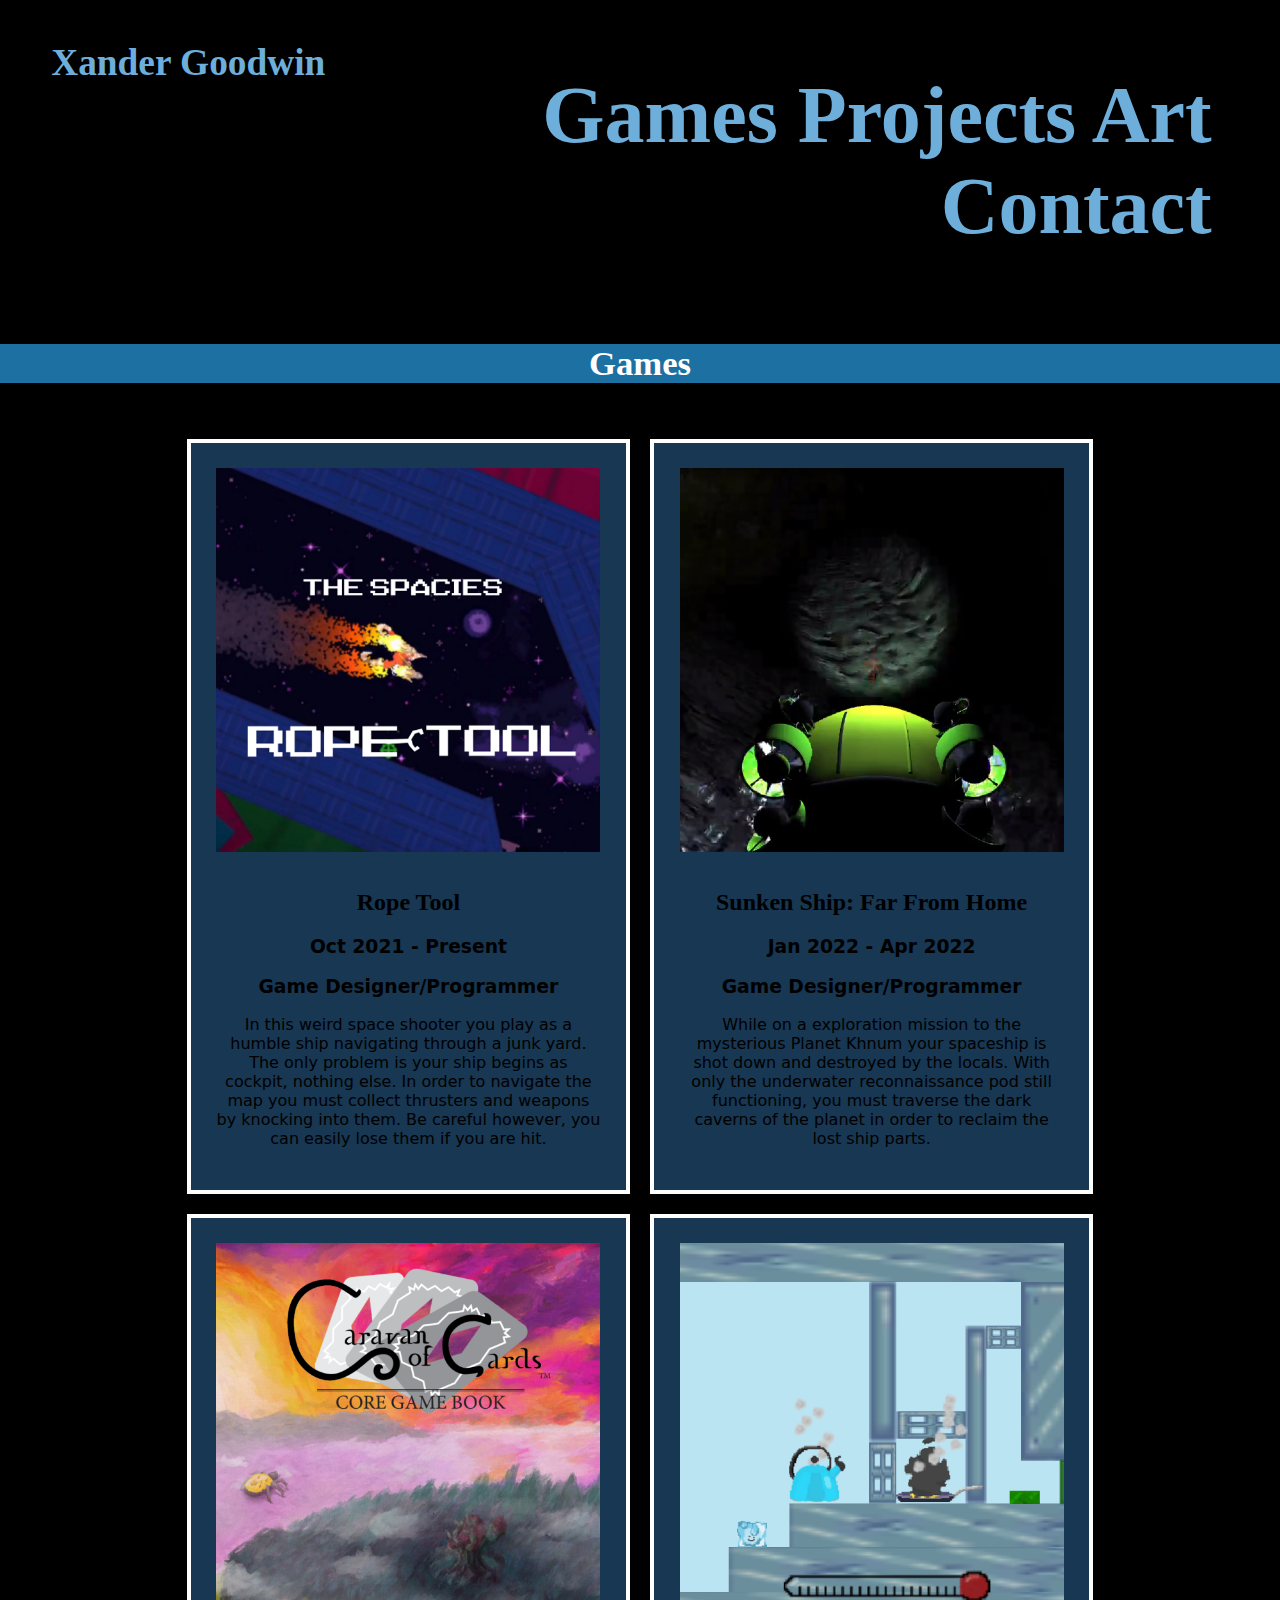
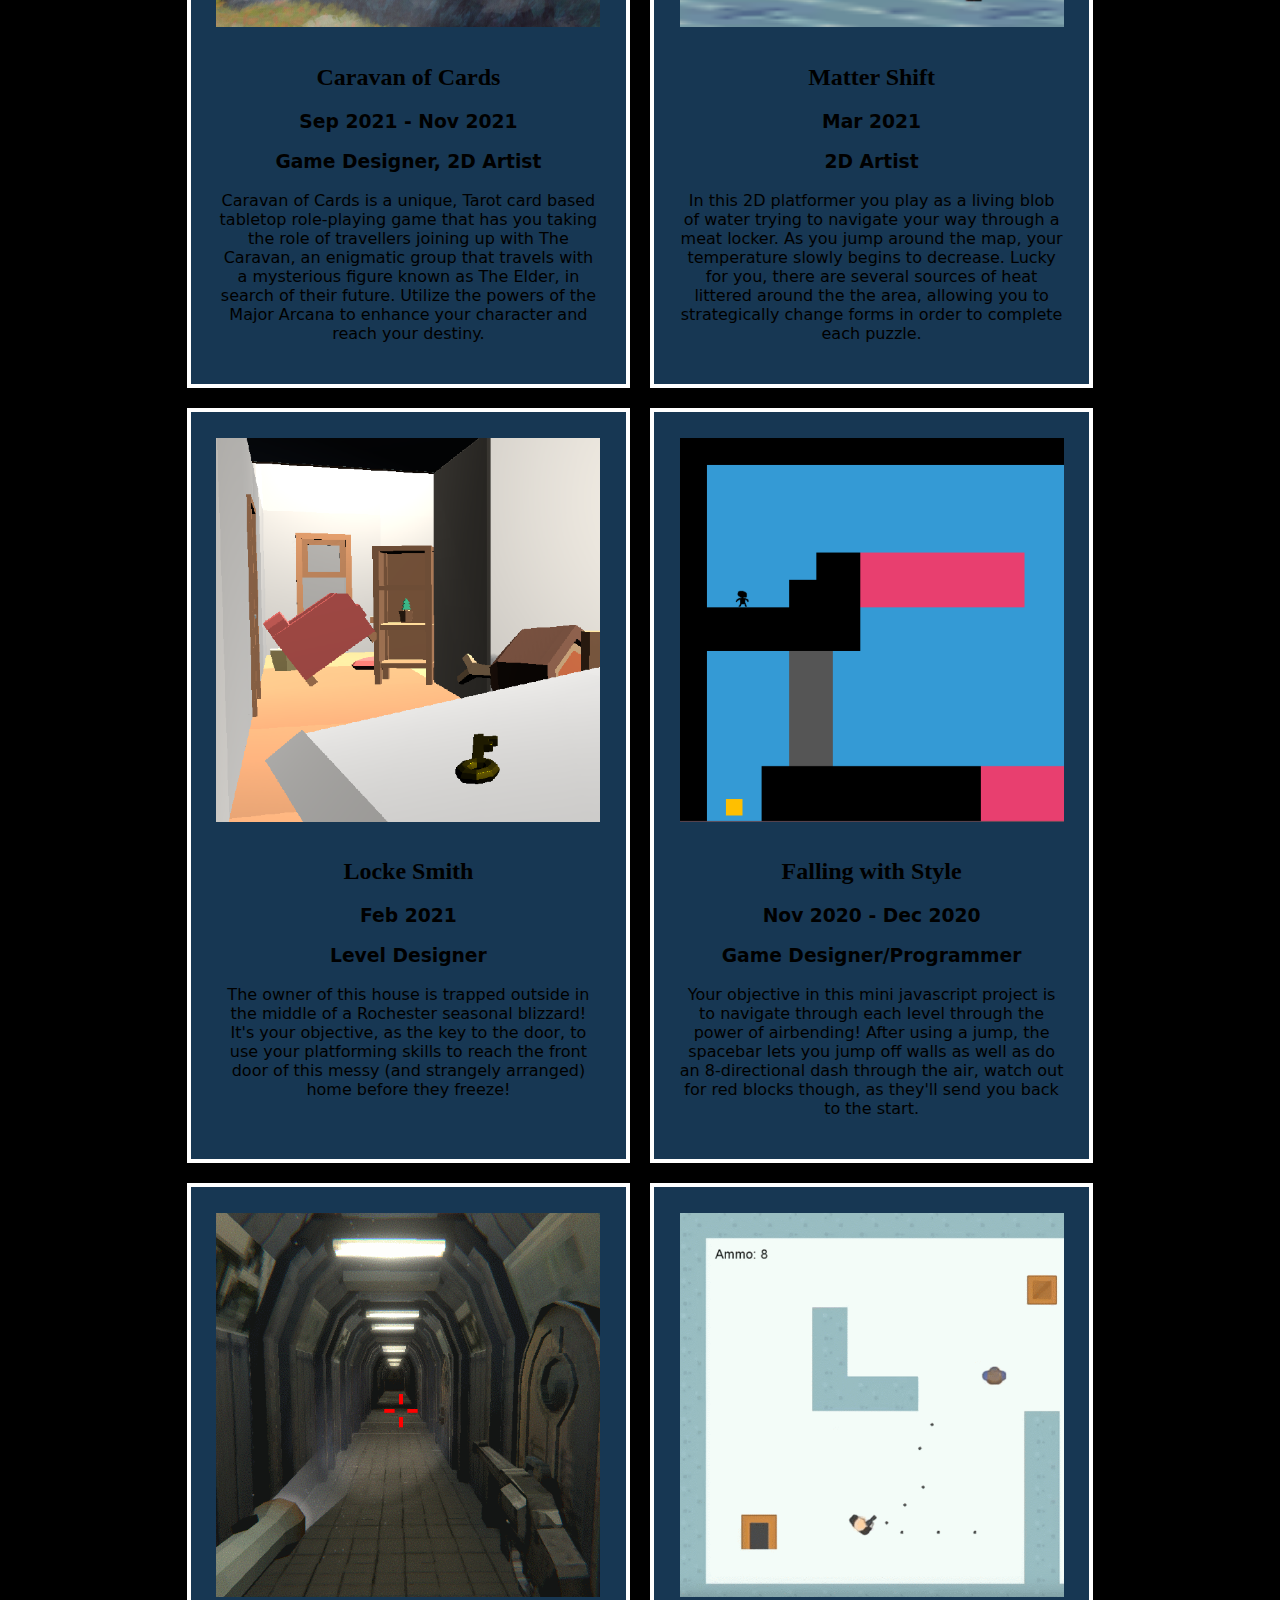
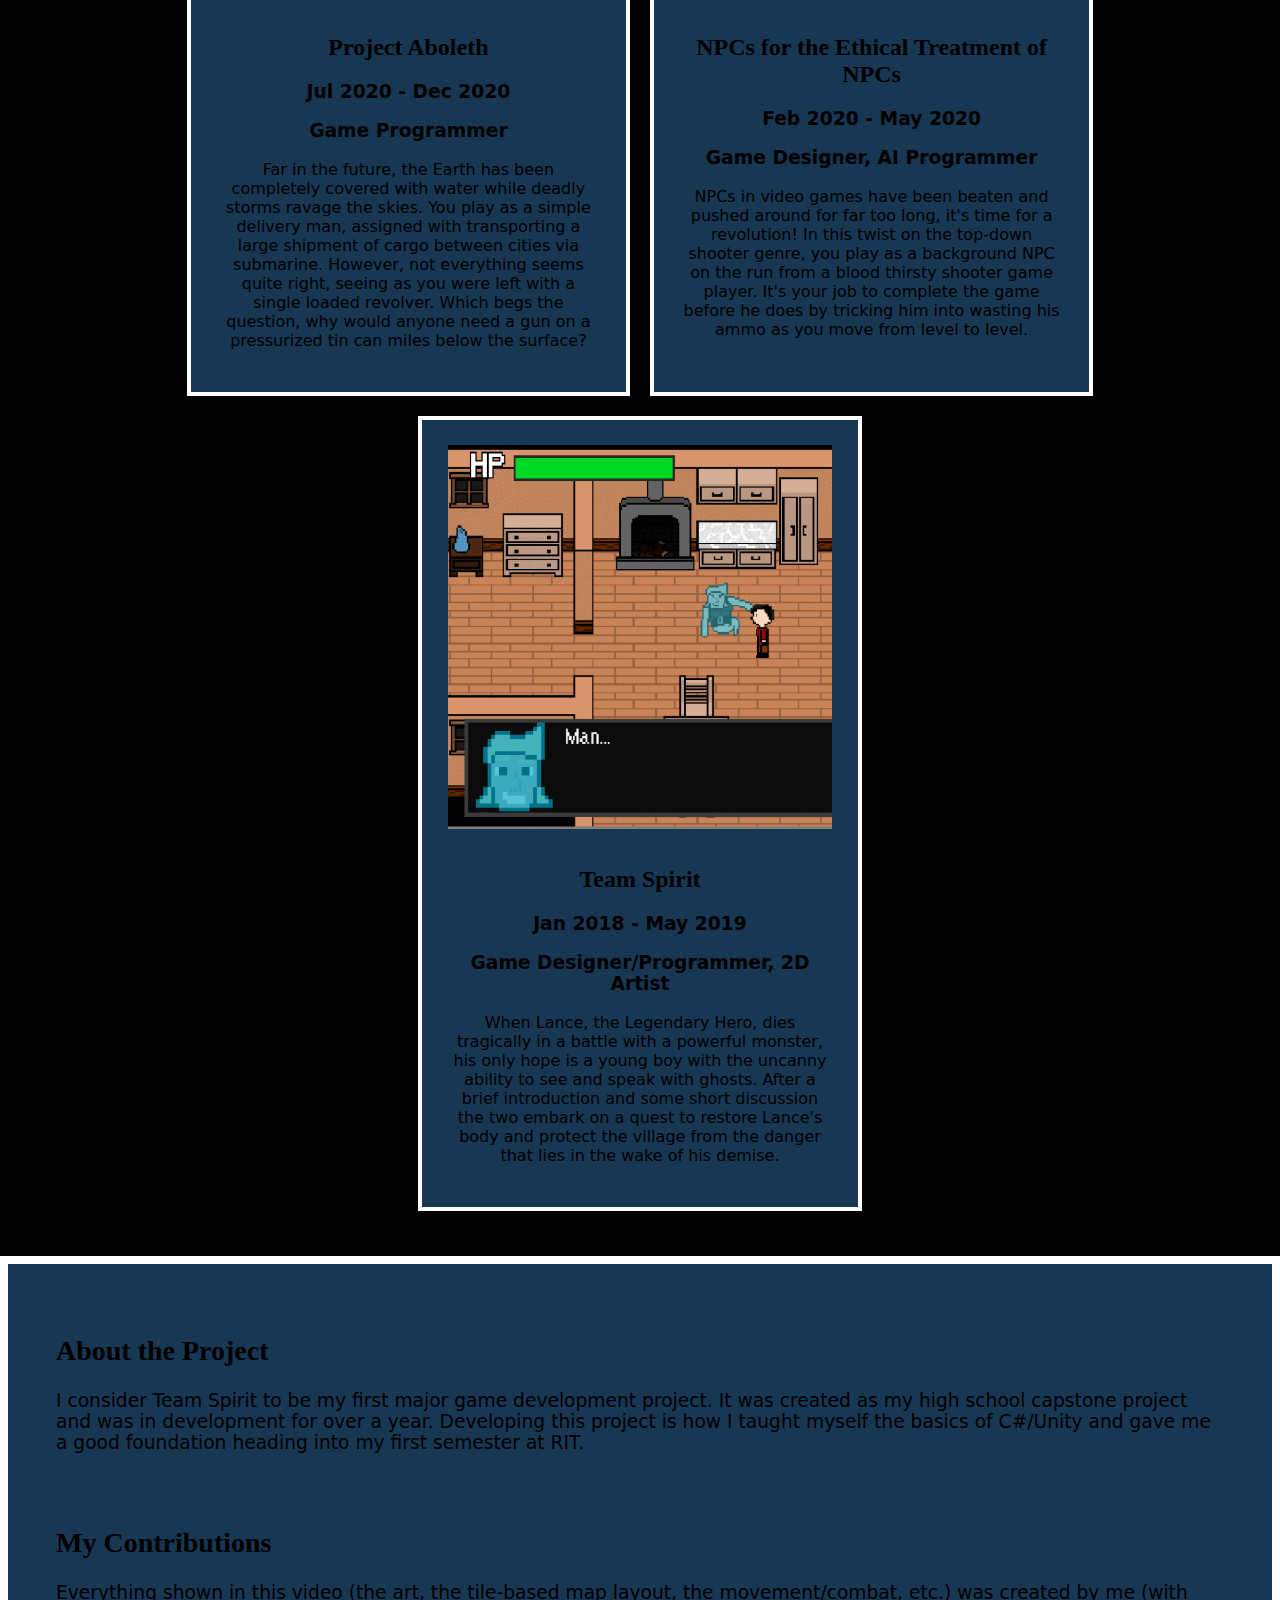
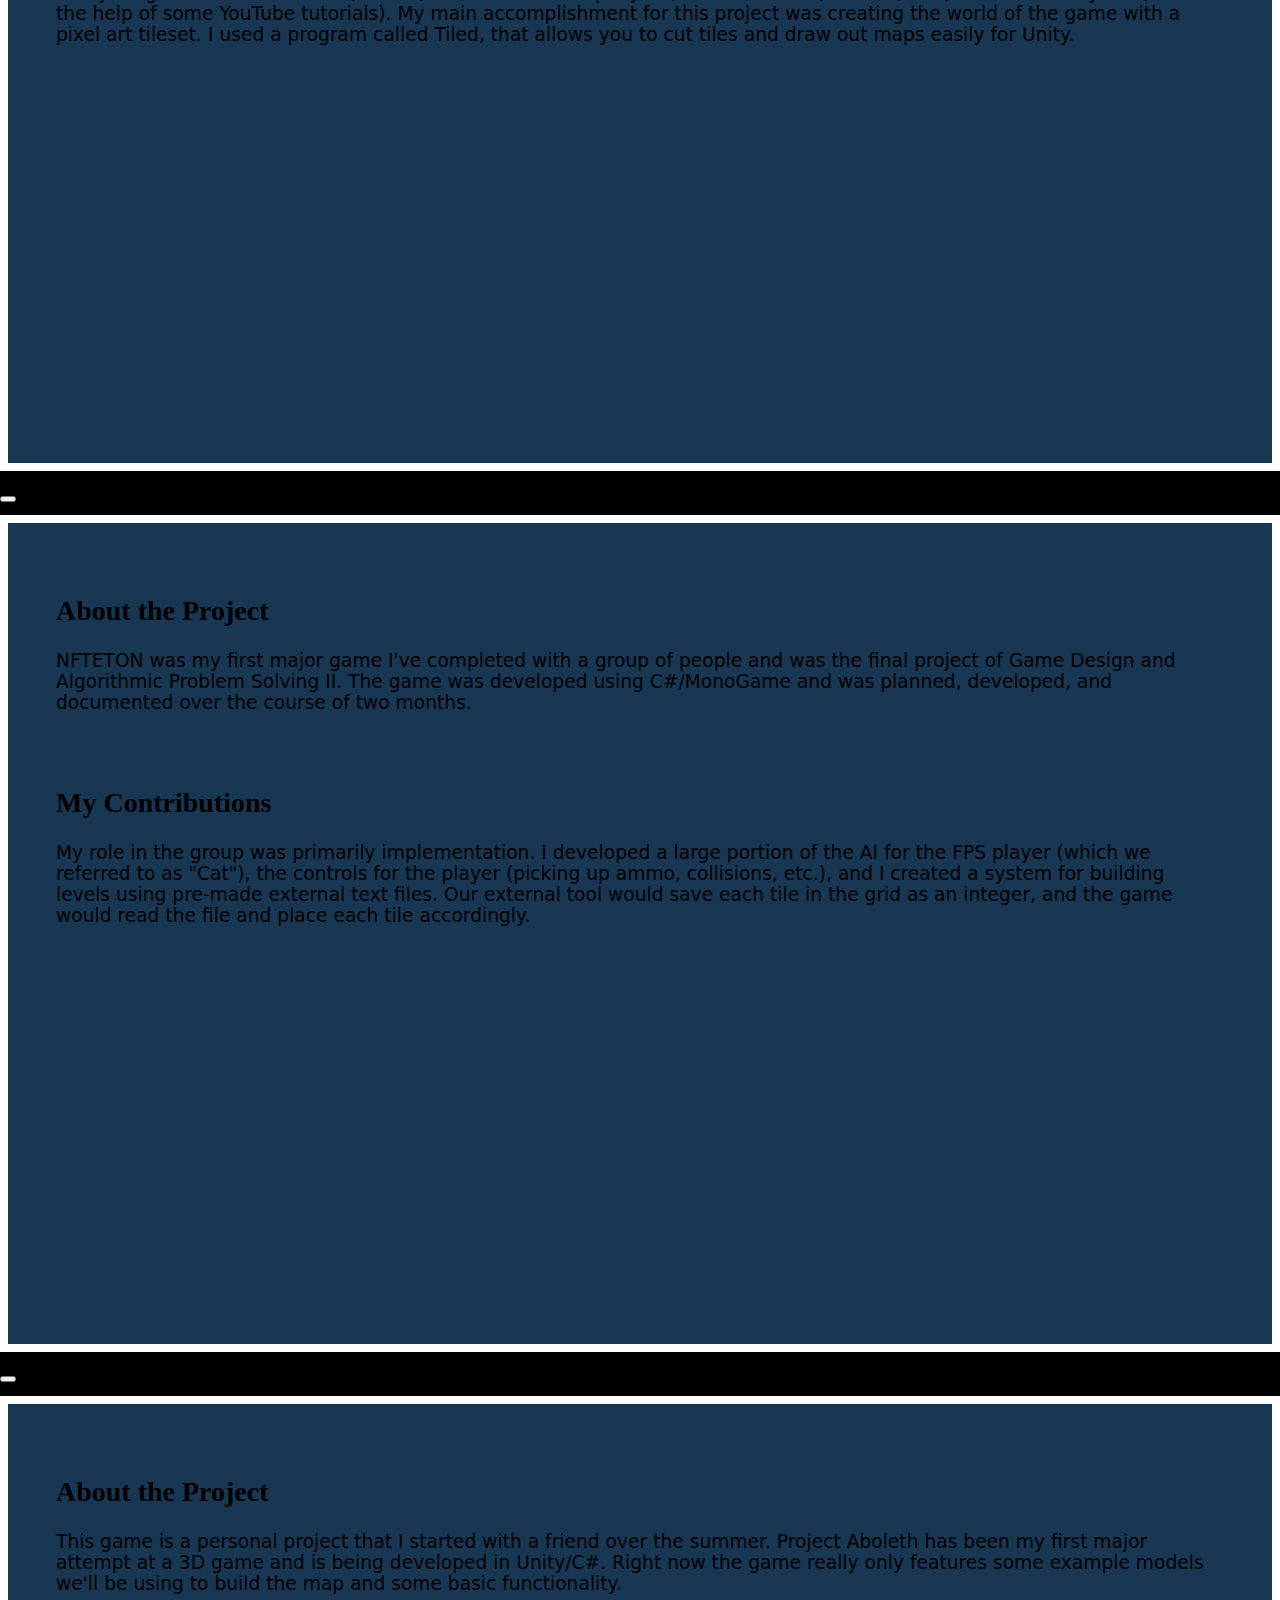
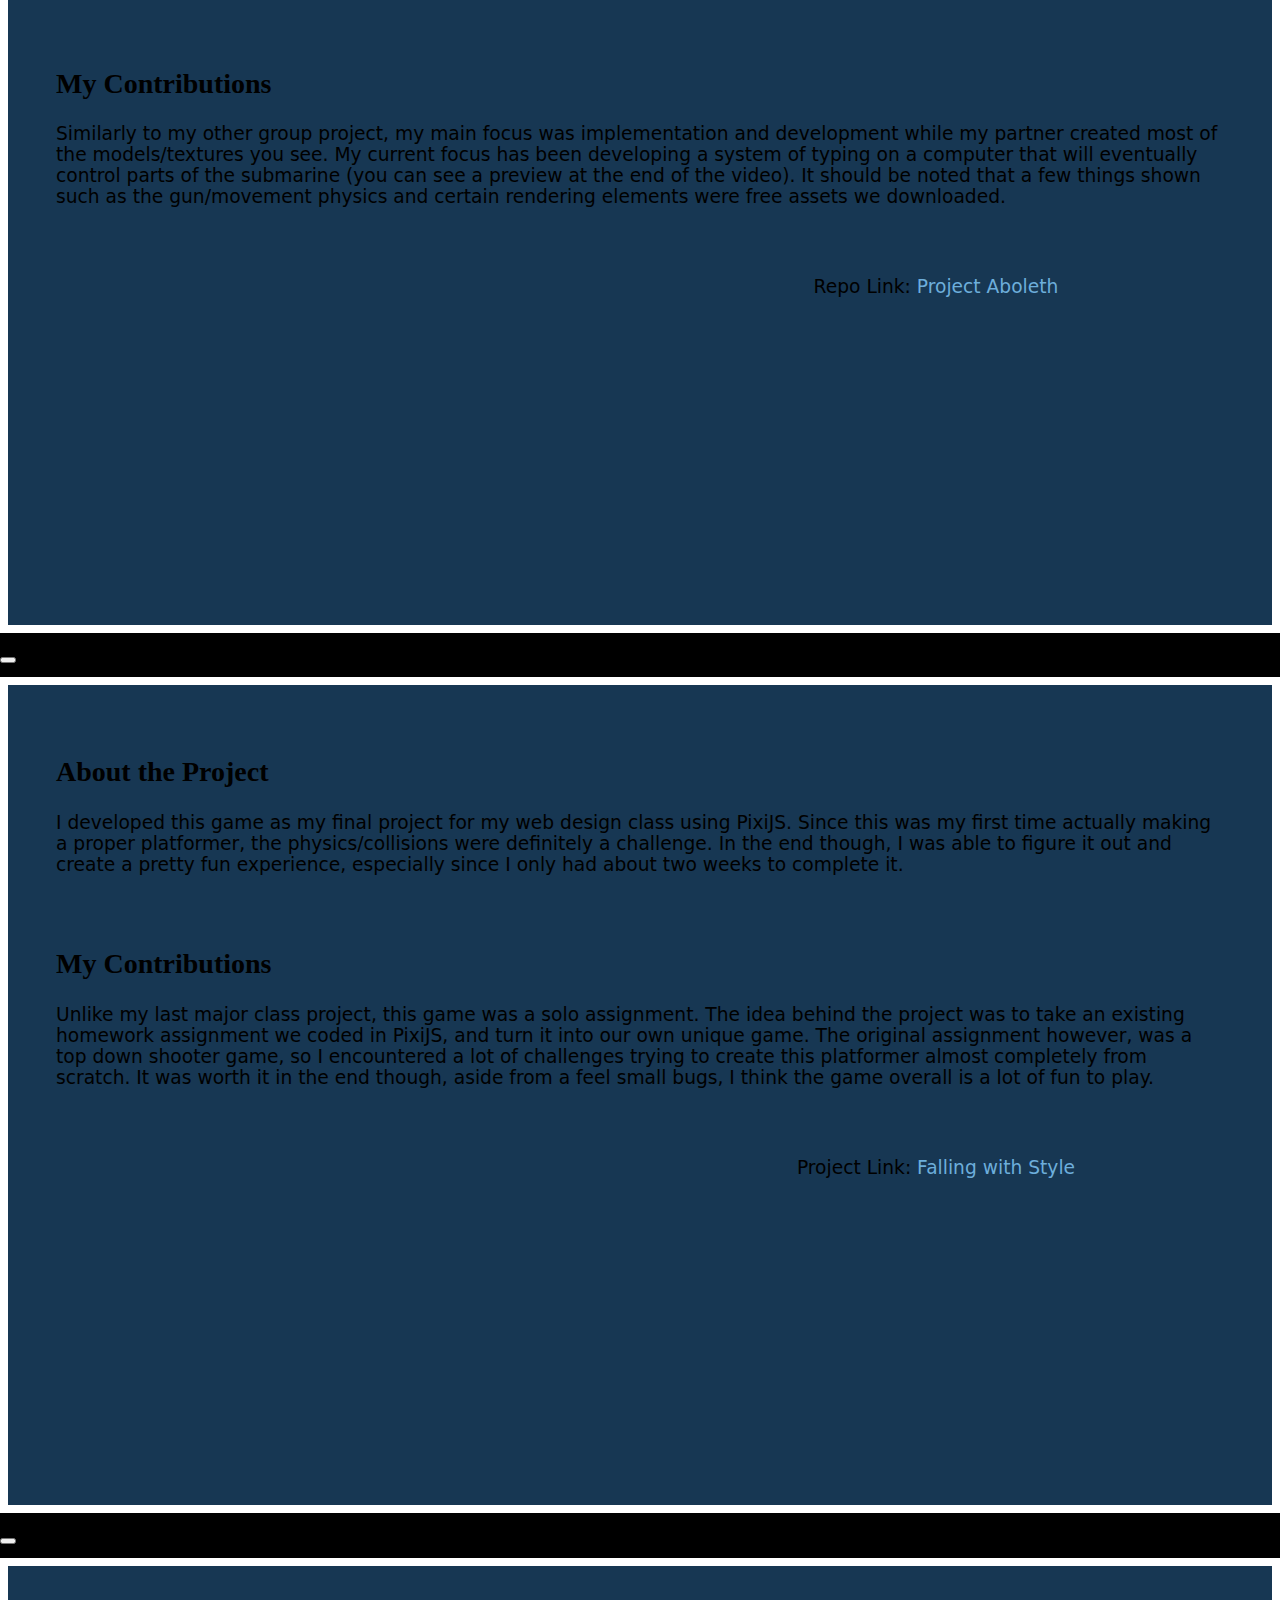
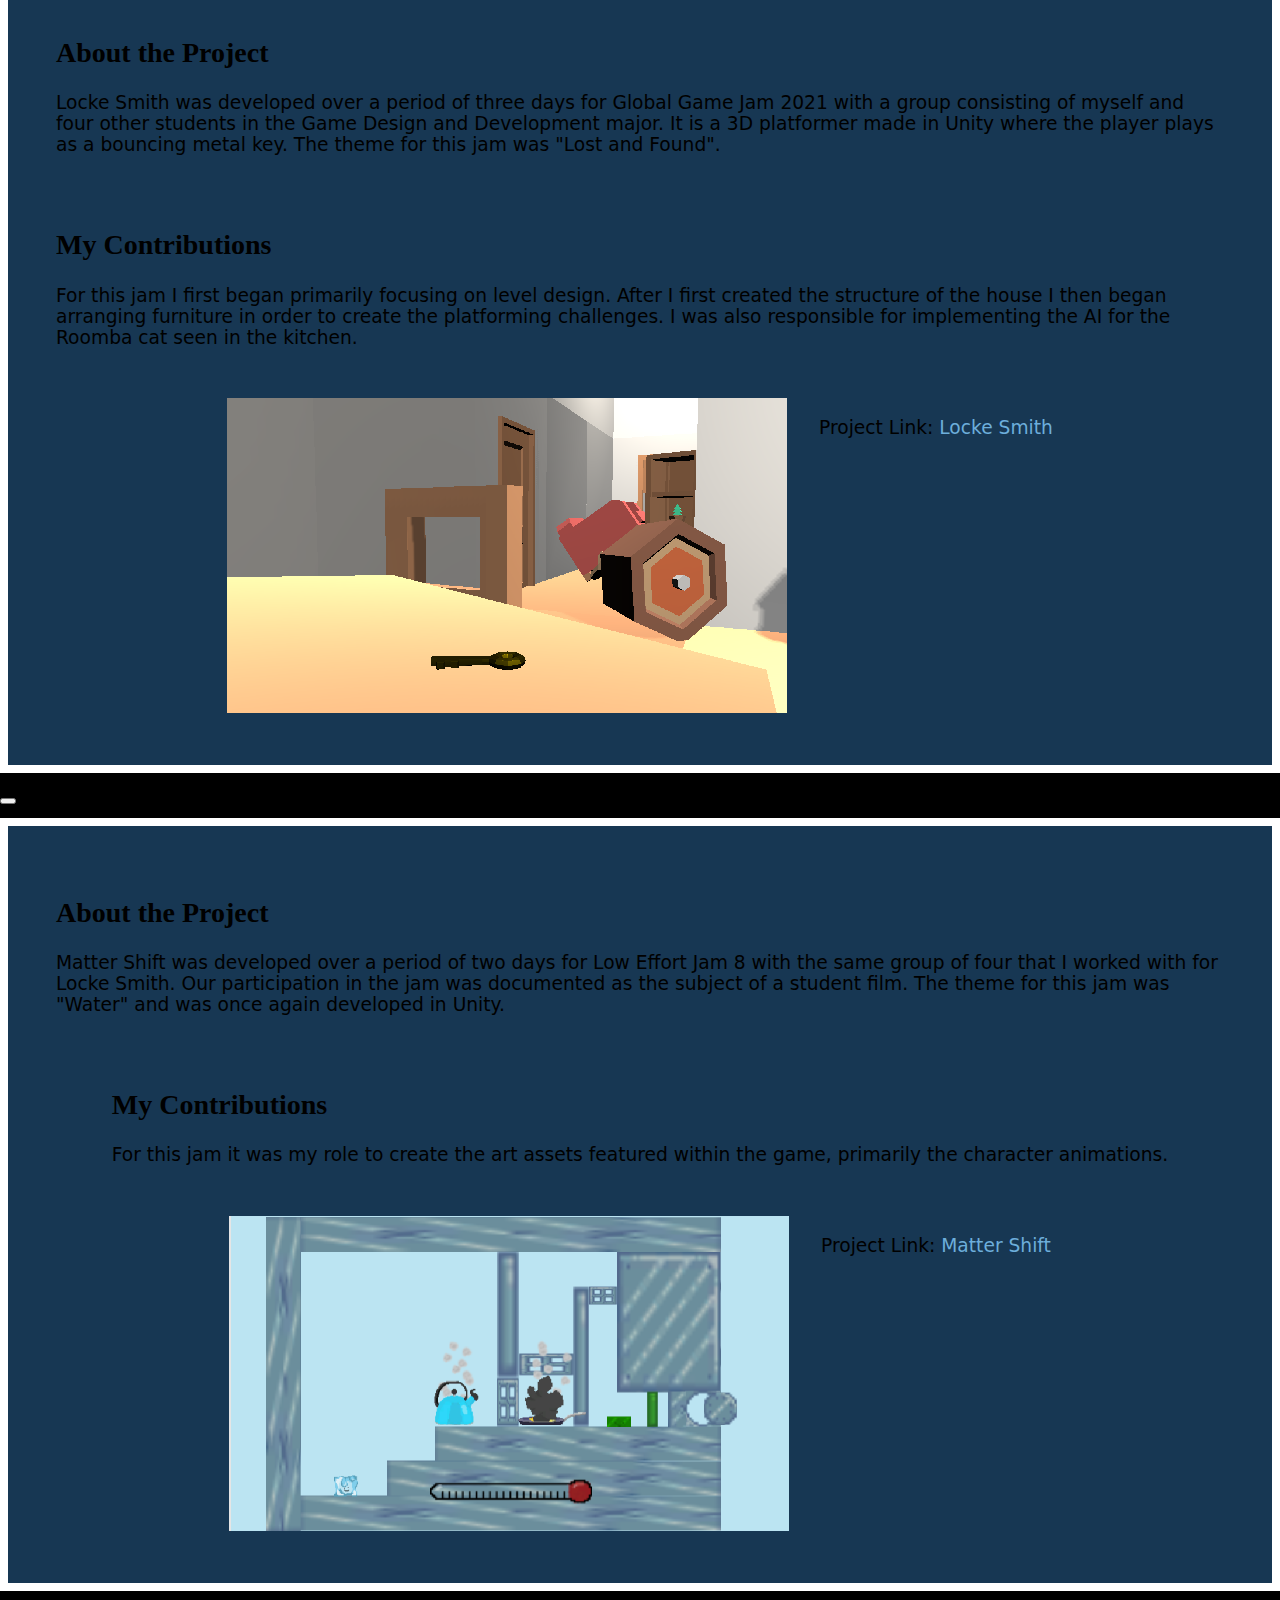
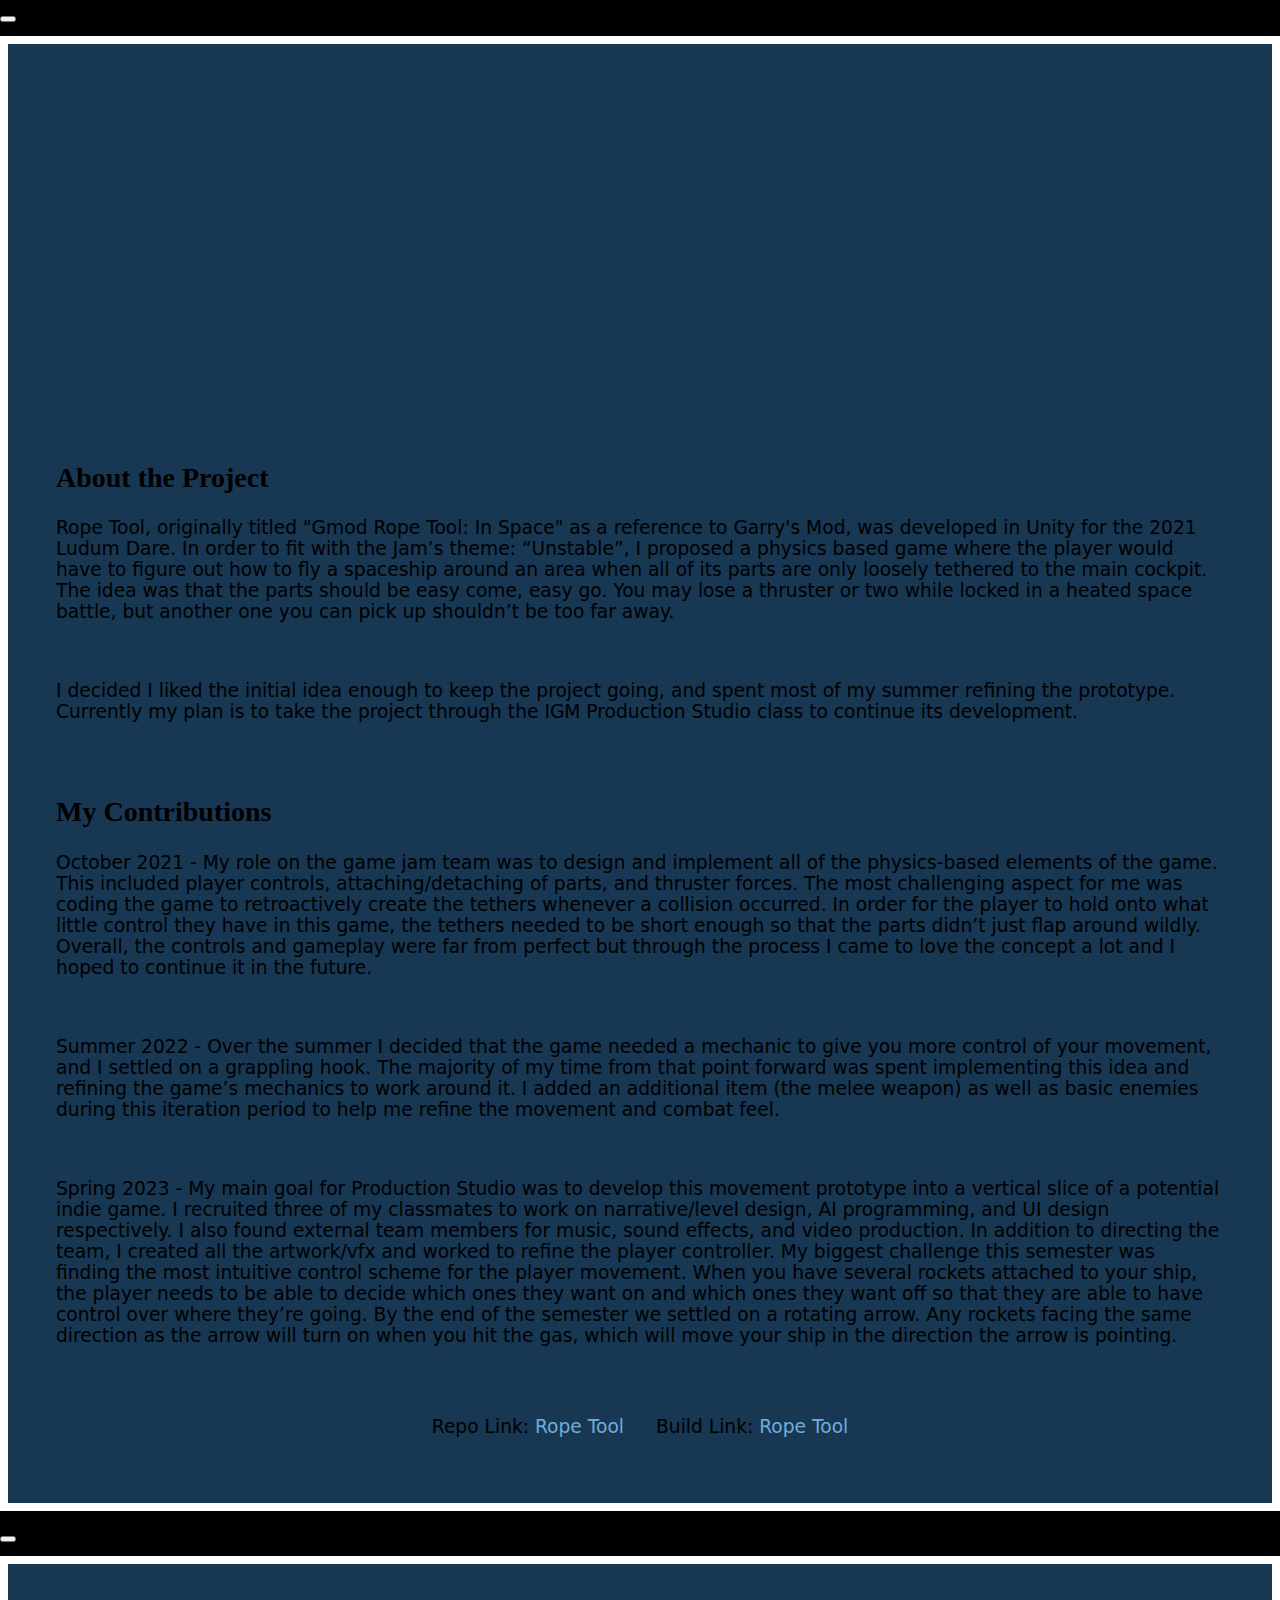
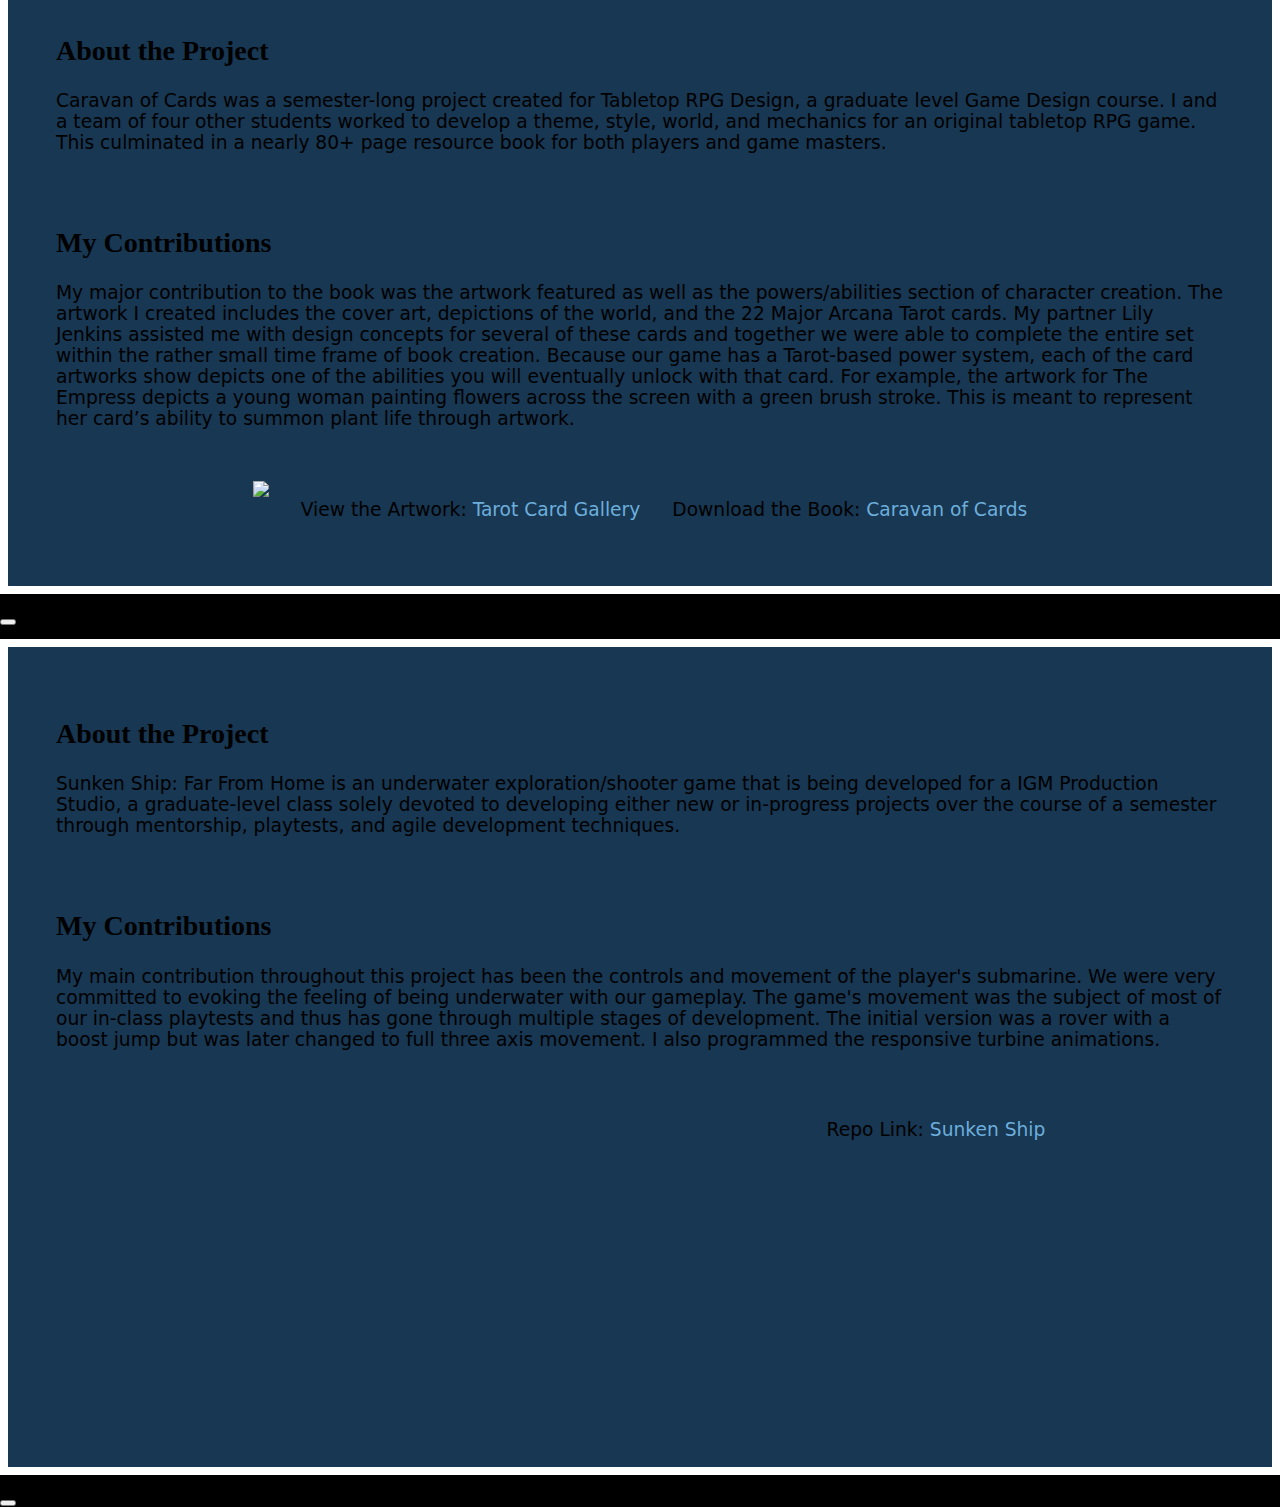
==== games.html @ c8b6ee61 "uploading pre existing portfolio to github" ====
<!DOCTYPE html>
<html lang="en">
<head>
    <meta charset="UTF-8">
    <meta name="viewport" content="width=device-width, initial-scale=1.0">
    <title>Xander's Portfolio</title>
    <link rel="stylesheet" href="css/styles.css">
    <link rel="stylesheet" href="https://cdn.jsdelivr.net/npm/bulma@0.9.3/css/bulma.min.css">
    <script src="src/script.js"></script> 
</head>
<body>
    <div class="has-text-white">
        <div class=header>
            <div class=name><h1 class="title is-size-3-desktop is-size-4-tablet is-size-7-mobile has-text-info-light"><a href="index.html">Xander Goodwin</a></h1></div>
            <div class=pages>
                <h1 class="title is-size-3-desktop is-size-4-tablet is-size-7-mobile has-text-info-light">
                    <a href="games.html">Games </a>
                    <a href="projects.html">Projects</a>
                    <a href="art.html">Art</a>
                    <a href="index.html#contacthead">Contact</a>
                </h1>
            </div>
        </div>

        <div class=gallery id="games"><h1 class="title is-size-2-desktop is-size-4-mobile has-text-white py-2">Games</h1></div>

        <div class=projects>
            <div id="gallerydiv7"><img src="media/RopeTool4.PNG" alt="Rope Tool"><h2 class="title is-4 has-text-info-light mt-2">Rope Tool</h2><h3 class="title is-6 has-text-info-light">Oct 2021 - Present</h3><h3 class="title is-6 has-text-info-light">Game Designer/Programmer</h3>
                <p>In this weird space shooter you play as a humble ship navigating through a junk yard. The only problem is your ship begins as cockpit, nothing else. In order to navigate the map you must collect thrusters and weapons by knocking into them. Be careful however, you can easily lose them if you are hit.</p></div>
            <div id="gallerydiv9"><img src="media/Sunken.png" alt="Sunken Ship"><h2 class="title is-4 has-text-info-light mt-2">Sunken Ship: Far From Home</h2><h3 class="title is-6 has-text-info-light">Jan 2022 - Apr 2022</h3><h3 class="title is-6 has-text-info-light">Game Designer/Programmer</h3>
                <p>While on a exploration mission to the mysterious Planet Khnum your spaceship is shot down and destroyed by the locals. With only the underwater reconnaissance pod still functioning, you must traverse the dark caverns of the planet in order to reclaim the lost ship parts.</p></div>
            <div id="gallerydiv8"><img src="media/Caravan.PNG" alt="Caravan of Cards"><h2 class="title is-4 has-text-info-light mt-2">Caravan of Cards</h2><h3 class="title is-6 has-text-info-light">Sep 2021 - Nov 2021</h3><h3 class="title is-6 has-text-info-light">Game Designer, 2D Artist</h3>
                <p>Caravan of Cards is a unique, Tarot card based tabletop role-playing game that has you taking the role of travellers joining up with The Caravan, an enigmatic group that travels with a mysterious figure known as The Elder, in search of their future. Utilize the powers of the Major Arcana to enhance your character and reach your destiny.</p></div>
            <div id="gallerydiv6"><img src="media/Matter.PNG" alt="Matter Shift"><h2 class="title is-4 has-text-info-light mt-2">Matter Shift</h2><h3 class="title is-6 has-text-info-light">Mar 2021</h3><h3 class="title is-6 has-text-info-light">2D Artist</h3>
                <p>In this 2D platformer you play as a living blob of water trying to navigate your way through a meat locker. As you jump around the map, your temperature slowly begins to decrease. Lucky for you, there are several sources of heat littered around the the area, allowing you to strategically change forms in order to complete each puzzle.</p></div>
            <div id="gallerydiv5"><img src="media/Key.PNG" alt="Locke Smith"><h2 class="title is-4 has-text-info-light mt-2">Locke Smith</h2><h3 class="title is-6 has-text-info-light">Feb 2021</h3><h3 class="title is-6 has-text-info-light">Level Designer</h3>
                <p>The owner of this house is trapped outside in the middle of a Rochester seasonal blizzard! It's your objective, as the key to the door, to use your platforming skills to reach the front door of this messy (and strangely arranged) home before they freeze!</p></div>
            <div id="gallerydiv4"><img src="media/Falling.PNG" alt="Falling with Style"><h2 class="title is-4 has-text-info-light mt-2">Falling with Style</h2><h3 class="title is-6 has-text-info-light">Nov 2020 - Dec 2020</h3><h3 class="title is-6 has-text-info-light">Game Designer/Programmer</h3>
                <p>Your objective in this mini javascript project is to navigate through each level through the power of airbending! After using a jump, the spacebar lets you jump off walls as well as do an 8-directional dash through the air, watch out for red blocks though, as they'll send you back to the start.</p></div>
            <div id="gallerydiv3"><img src="media/Aboleth.PNG" alt="Project Aboleth"><h2 class="title is-4 has-text-info-light mt-2">Project Aboleth</h2><h3 class="title is-6 has-text-info-light">Jul 2020 - Dec 2020</h3><h3 class="title is-6 has-text-info-light">Game Programmer</h3>
                <p>Far in the future, the Earth has been completely covered with water while deadly storms ravage the skies. You play as a simple delivery man, assigned with transporting a large shipment of cargo between cities via submarine. However, not everything seems quite right, seeing as you were left with a single loaded revolver. Which begs the question, why would anyone need a gun on a pressurized tin can miles below the surface?</p></a></div>
            <div id="gallerydiv2"><img src="media/NPCs.PNG" alt="NPCs for the Ethical Treatment of NPCs"><h2 class="title is-4 has-text-info-light mt-2">NPCs for the Ethical Treatment of NPCs</h2><h3 class="title is-6 has-text-info-light">Feb 2020 - May 2020</h3><h3 class="title is-6 has-text-info-light">Game Designer, AI Programmer</h3>
                <p>NPCs in video games have been beaten and pushed around for far too long, it's time for a revolution! In this twist on the top-down shooter genre, you play as a background NPC on the run from a blood thirsty shooter game player. It's your job to complete the game before he does by tricking him into wasting his ammo as you move from level to level.</p></div>
            <div id="gallerydiv1"><img src="media/TeamSpirit.PNG" alt="Team Spirit"><h2 class="title is-4 has-text-info-light mt-2">Team Spirit</h2><h3 class="title is-6 has-text-info-light">Jan 2018 - May 2019</h3><h3 class="title is-6 has-text-info-light">Game Designer/Programmer, 2D Artist</h3>
                <p>When Lance, the Legendary Hero, dies tragically in a battle with a powerful monster, his only hope is a young boy with the uncanny ability to see and speak with ghosts. After a brief introduction and some short discussion the two embark on a quest to restore Lance's body and protect the village from the danger that lies in the wake of his demise.</p></div>
        </div>


        <div class="modal" id="teamspirit">
            <div class="modal-background"></div>
            <div class="modal-content">
              <!-- Any other Bulma elements you want -->
                <div class=projectvideo>
                    <div class=videotext1>
                        <h2 class="title is-3 has-text-info-light">About the Project</h2>
                        <p>I consider Team Spirit to be my first major game development project. It was created as my high school capstone project and was in development for over a year. Developing this project is how I taught myself the basics of C#/Unity and gave me a good foundation heading into my first semester at RIT.</p>
                    </div>
                    <div class=videotext2>
                        <h2 class="title is-3 has-text-info-light">My Contributions</h2>
                        <p>Everything shown in this video (the art, the tile-based map layout, the movement/combat, etc.) was created by me (with the help of some YouTube tutorials). My main accomplishment for this project was creating the world of the game with a pixel art tileset. I used a program called Tiled, that allows you to cut tiles and draw out maps easily for Unity.</p>
                    </div>
                    <div class=videoplay><iframe width="560" height="315" src="https://www.youtube.com/embed/BKNS6RRxjCI" frameborder="0" allow="accelerometer; autoplay; clipboard-write; encrypted-media; gyroscope; picture-in-picture" allowfullscreen></iframe></div>
                </div>

            </div>
            <button class="modal-close is-large" aria-label="close" id="teamspiritclose"></button>
        </div>

        <div class="modal" id="npcs">
            <div class="modal-background"></div>
            <div class="modal-content">
              <!-- Any other Bulma elements you want -->
                <div class=projectvideo>
                    <div class=videotext1>
                        <h2 class="title is-3 has-text-info-light">About the Project</h2>
                        <p>NFTETON was my first major game I've completed with a group of people and was the final project of Game Design and Algorithmic Problem Solving II. The game was developed using C#/MonoGame and was planned, developed, and documented over the course of two months.</p>
                    </div>
                    <div class=videotext2>
                        <h2 class="title is-3 has-text-info-light">My Contributions</h2>
                        <p>My role in the group was primarily implementation. I developed a large portion of the AI for the FPS player (which we referred to as "Cat"), the controls for the player (picking up ammo, collisions, etc.), and I created a system for building levels using pre-made external text files. Our external tool would save each tile in the grid as an integer, and the game would read the file and place each tile accordingly.</p>
                    </div>
                    <div class=videoplay><iframe width="560" height="315" src="https://www.youtube.com/embed/UdTmP06s3a4" frameborder="0" allow="accelerometer; autoplay; clipboard-write; encrypted-media; gyroscope; picture-in-picture" allowfullscreen></iframe></div>
                </div>

            </div>
            <button class="modal-close is-large" aria-label="close" id="npcsclose"></button>
        </div>

        <div class="modal" id="aboleth">
            <div class="modal-background"></div>
            <div class="modal-content">
              <!-- Any other Bulma elements you want -->
                <div class=projectvideo>
                    <div class=videotext1>
                        <h2 class="title is-3 has-text-info-light">About the Project</h2>
                        <p>This game is a personal project that I started with a friend over the summer. Project Aboleth has been my first major attempt at a 3D game and is being developed in Unity/C#. Right now the game really only features some example models we'll be using to build the map and some basic functionality.</p>
                    </div>
                    <div class=videotext2>
                        <h2 class="title is-3 has-text-info-light">My Contributions</h2>
                        <p>Similarly to my other group project, my main focus was implementation and development while my partner created most of the models/textures you see. My current focus has been developing a system of typing on a computer that will eventually control parts of the submarine (you can see a preview at the end of the video). It should be noted that a few things shown such as the gun/movement physics and certain rendering elements were free assets we downloaded.</p>
                    </div>
                    <div class=videoplay><iframe width="560" height="315" src="https://www.youtube.com/embed/OjmlDevY7e0" frameborder="0" allow="accelerometer; autoplay; clipboard-write; encrypted-media; gyroscope; picture-in-picture" allowfullscreen></iframe></div>
                    <p>Repo Link: <a href="https://github.com/Gorka1/Project_Aboleth">Project Aboleth</a></p>
                </div>

            </div>
            <button class="modal-close is-large" aria-label="close" id="abolethclose"></button>
        </div>

        <div class="modal" id="falling">
            <div class="modal-background"></div>
            <div class="modal-content">
              <!-- Any other Bulma elements you want -->
                <div class=projectvideo>
                    <div class=videotext1>
                        <h2 class="title is-3 has-text-info-light">About the Project</h2>
                        <p>I developed this game as my final project for my web design class using PixiJS. Since this was my first time actually making a proper platformer, the physics/collisions were definitely a challenge. In the end though, I was able to figure it out and create a pretty fun experience, especially since I only had about two weeks to complete it.</p>                    </div>
                    <div class=videotext2>
                        <h2 class="title is-3 has-text-info-light">My Contributions</h2>
                        <p>Unlike my last major class project, this game was a solo assignment. The idea behind the project was to take an existing homework assignment we coded in PixiJS, and turn it into our own unique game. The original assignment however, was a top down shooter game, so I encountered a lot of challenges trying to create this platformer almost completely from scratch. It was worth it in the end though, aside from a feel small bugs, I think the game overall is a lot of fun to play.</p>
                    </div>
                    <div class=videoplay><iframe width="560" height="315" src="https://www.youtube.com/embed/OoviSKZC8Fk" frameborder="0" allow="accelerometer; autoplay; clipboard-write; encrypted-media; gyroscope; picture-in-picture" allowfullscreen></iframe></div>
                    <p>Project Link: <a href="../235/project3/game.html">Falling with Style</a></p>
                </div>

            </div>
            <button class="modal-close is-large" aria-label="close" id="fallingclose"></button>
        </div>

        <div class="modal" id="locke">
            <div class="modal-background"></div>
            <div class="modal-content">
              <!-- Any other Bulma elements you want -->
                <div class=projectvideo>
                    <div class=videotext1>
                        <h2 class="title is-3 has-text-info-light">About the Project</h2>
                        <p>Locke Smith was developed over a period of three days for Global Game Jam 2021 with a group consisting of myself and four other students in the Game Design and Development major. It is a 3D platformer made in Unity where the player plays as a bouncing metal key. The theme for this jam was "Lost and Found".</p>
                    </div>
                    <div class=videotext2>
                        <h2 class="title is-3 has-text-info-light">My Contributions</h2>
                        <p>For this jam I first began primarily focusing on level design. After I first created the structure of the house I then began arranging furniture in order to create the platforming challenges. I was also responsible for implementing the AI for the Roomba cat seen in the kitchen.</p>
                    </div>
                    <div class=videoplay><img src="media/Key2.PNG"></div>
                    <p>Project Link: <a href="https://people.rit.edu/dps2249/LockeSmith/">Locke Smith</a></p>
                </div>
            </div>
            <button class="modal-close is-large" aria-label="close" id="lockeclose"></button>
        </div>

        <div class="modal" id="matter">
            <div class="modal-background"></div>
            <div class="modal-content">
              <!-- Any other Bulma elements you want -->
                <div class=projectvideo>
                    <div class=videotext1>
                        <h2 class="title is-3 has-text-info-light">About the Project</h2>
                        <p>Matter Shift was developed over a period of two days for Low Effort Jam 8 with the same group of four that I worked with for Locke Smith. Our participation in the jam was documented as the subject of a student film. The theme for this jam was "Water" and was once again developed in Unity.</p>
                    </div>
                    <div class=videotext2>
                        <h2 class="title is-3 has-text-info-light">My Contributions</h2>
                        <p>For this jam it was my role to create the art assets featured within the game, primarily the character animations.</p>
                    </div>
                    <div class=videoplay><img src="media/Matter2.PNG"></div>
                    <p>Project Link: <a href="https://teckirb.itch.io/matter-shift">Matter Shift</a></p>
                </div>

            </div>
            <button class="modal-close is-large" aria-label="close" id="matterclose"></button>
        </div>

        <div class="modal" id="ropetool">
            <div class="modal-background"></div>
            <div class="modal-content">
                <!-- Any other Bulma elements you want -->
                    <div class=projectvideo>
                        <iframe width="560" height="315" src="https://www.youtube.com/embed/QyBbl-MWqVE" title="YouTube video player" frameborder="0" allow="accelerometer; autoplay; clipboard-write; encrypted-media; gyroscope; picture-in-picture; web-share" allowfullscreen></iframe>
                        <div class=videotext1>
                            <h2 class="title is-3 has-text-info-light">About the Project</h2>
                            <p>Rope Tool, originally titled "Gmod Rope Tool: In Space" as a reference to Garry's Mod, was developed in Unity for the 2021 Ludum Dare. In order to fit with the Jam’s theme: “Unstable”, I proposed a physics based game where the player would have to figure out how to fly a spaceship around an area when all of its parts are only loosely tethered to the main cockpit. The idea was that the parts should be easy come, easy go. You may lose a thruster or two while locked in a heated space battle, but another one you can pick up shouldn’t be too far away.</p>
                            <br>
                            <p>I decided I liked the initial idea enough to keep the project going, and spent most of my summer refining the prototype. Currently my plan is to take the project through the IGM Production Studio class to continue its development.</p>
                        </div>
                        <div class=videotext2>
                            <h2 class="title is-3 has-text-info-light">My Contributions</h2>
                            <p>October 2021 - My role on the game jam team was to design and implement all of the physics-based elements of the game. This included player controls, attaching/detaching of parts, and thruster forces. The most challenging aspect for me was coding the game to retroactively create the tethers whenever a collision occurred. In order for the player to hold onto what little control they have in this game, the tethers needed to be short enough so that the parts didn’t just flap around wildly. Overall, the controls and gameplay were far from perfect but through the process I came to love the concept a lot and I hoped to continue it in the future.</p>
                            <br>
                            <p>Summer 2022 - Over the summer I decided that the game needed a mechanic to give you more control of your movement, and I settled on a grappling hook. The majority of my time from that point forward was spent implementing this idea and refining the game’s mechanics to work around it. I added an additional item (the melee weapon) as well as basic enemies during this iteration period to help me refine the movement and combat feel.</p>
                            <br>
                            <p>Spring 2023 - My main goal for Production Studio was to develop this movement prototype into a vertical slice of a potential indie game. I recruited three of my classmates to work on narrative/level design, AI programming, and UI design respectively. I also found external team members for music, sound effects, and video production. In addition to directing the team, I created all the artwork/vfx and worked to refine the player controller. My biggest challenge this semester was finding the most intuitive control scheme for the player movement. When you have several rockets attached to your ship, the player needs to be able to decide which ones they want on and which ones they want off so that they are able to have control over where they’re going. By the end of the semester we settled on a rotating arrow. Any rockets facing the same direction as the arrow will turn on when you hit the gas, which will move your ship in the direction the arrow is pointing.</p>
                        </div>
                        <p>Repo Link: <a href="https://github.com/xcg2903/RopeTool2">Rope Tool</a></p>
                        <p>Build Link: <a href="https://xandergoodwin.itch.io/rope-tool">Rope Tool</a></p>                    
                    </div>
            </div>
            <button class="modal-close is-large" aria-label="close" id="ropetoolclose"></button>
        </div>

        <div class="modal" id="caravan">
            <div class="modal-background"></div>
            <div class="modal-content">
                <!-- Any other Bulma elements you want -->
                    <div class=projectvideo>
                        <div class=videotext1>
                            <h2 class="title is-3 has-text-info-light">About the Project</h2>
                            <p>Caravan of Cards was a semester-long project created for Tabletop RPG Design, a graduate level Game Design course. I and a team of four other students worked to develop a theme, style, world, and mechanics for an original tabletop RPG game. This culminated in a nearly 80+ page resource book for both players and game masters.</p>
                        </div>
                        <div class=videotext2>
                            <h2 class="title is-3 has-text-info-light">My Contributions</h2>
                            <p>My major contribution to the book was the artwork featured as well as the powers/abilities section of character creation. The artwork I created includes the cover art, depictions of the world, and the 22 Major Arcana Tarot cards. My partner Lily Jenkins assisted me with design concepts for several of these cards and together we were able to complete the entire set within the rather small time frame of book creation. Because our game has a Tarot-based power system, each of the card artworks show depicts one of the abilities you will eventually unlock with that card. For example, the artwork for The Empress depicts a young woman painting flowers across the screen with a green brush stroke. This is meant to represent her card’s ability to summon plant life through artwork. </p>
                        </div>
                        <div class=videoplay><img src="media/Cards/CoverLandscape.jpg"  width="560px"></div>
                        <p>View the Artwork: <a href="art.html#tarotart">Tarot Card Gallery</a></p>
                        <p>Download the Book: <a href="media/Caravan_of_Cards_wCover.pdf">Caravan of Cards</a></p>
                    </div>   
            </div>
            <button class="modal-close is-large" aria-label="close" id="caravanclose"></button>
        </div>

        <div class="modal" id="sunken">
            <div class="modal-background"></div>
            <div class="modal-content">
                <!-- Any other Bulma elements you want -->
                    <div class=projectvideo>
                        <div class=videotext1>
                            <h2 class="title is-3 has-text-info-light">About the Project</h2>
                            <p>Sunken Ship: Far From Home is an underwater exploration/shooter game that is being developed for a IGM Production Studio, a graduate-level class solely devoted to developing either new or in-progress projects over the course of a semester through mentorship, playtests, and agile development techniques.</p>
                        </div>
                        <div class=videotext2>
                            <h2 class="title is-3 has-text-info-light">My Contributions</h2>
                            <p>My main contribution throughout this project has been the controls and movement of the player's submarine. We were very committed to evoking the feeling of being underwater with our gameplay. The game's movement was the subject of most of our in-class playtests and thus has gone through multiple stages of development. The initial version was a rover with a boost jump but was later changed to full three axis movement. I also programmed the responsive turbine animations.</p>
                        </div>
                        <div class=videoplay><iframe width="560" height="315" src="https://www.youtube.com/embed/wuY_w5I6C1I"   frameborder="0" allow="accelerometer; autoplay; clipboard-write; encrypted-media; gyroscope; picture-in-picture" allowfullscreen></iframe></div>
                        <p>Repo Link: <a href="https://github.com/theriverpanther/Sunken-Ship-Far-From-Home">Sunken Ship</a></p>
                    </div>
            </div>
            <button class="modal-close is-large" aria-label="close" id="sunkenclose"></button>
        </div>

    </div>
</body>
</html>
---- css/styles.css ----
@font-face{
    font-family: robotohead; 
    src: url(https://people.rit.edu/xcg2903/235/project1/media/RobotoCondensed-Bold.ttf);
}
@font-face{
    font-family: robotohead2; 
    src: url(https://people.rit.edu/xcg2903/235/project1/media/RobotoCondensed-Regular.ttf);
}
@font-face{
    font-family: sans; 
    src: url(https://people.rit.edu/xcg2903/235/project1/media/NunitoSans-SemiBold.ttf);
}
@media only screen and (max-width: 550px) {
    iframe {
      width: auto;
    }
}

@media only screen and (max-width: 1000px) {
    .aboutme {
        flex-wrap: wrap;
    }
}
@media only screen and (min-width: 1000px) {
    .aboutme {
        flex-wrap: nowrap;
    }
}

html{
    background-color: black;
    height: 100%;
}
body{
    margin: 0;
    background-color: black;
    font-family: sans;
    min-height: 100%;
}

h1{
    font-family: robotohead;
}
h2{
    font-family: robotohead;
}

a:link{
    color: #6daedb;
    text-decoration: none;
}
a:visited{
    color: #6daedb;
    text-decoration: none;
}
a:hover{
    color: white;
    text-decoration: none;
}

.main{
    display: flex;
    flex-direction: column;

    color: #6daedb;
}
.header{
    background-color: black;
    color: white;

    display: grid;
    grid-template-columns: 1fr 2fr;
    font-size: 14pt;
}
.tagline{
    background-color: #1d70a2;
    color: white;

    text-align: center;
    font-size: 24pt;
    padding: 2rem;
    margin-bottom: 1rem;
}
.aboutme{
    display: flex;
    flex-direction: row;
    align-items: center;
    justify-content: center;

    margin-left: auto;
    margin-right: auto;
    width: 70%;
    min-width: 25rem;
    margin-top: 2%;
    margin-bottom: 2%;
    background-color: #173753;
    border: 0.5rem solid white;

}
.aboutmetext{
    padding: 4rem 2rem 4rem 2rem;
    font-size: 12pt;
    width: 40rem;
}
.face{
    width: 22rem;
    padding-left: 1rem;
    text-align: center;
}
.face img{
    padding: 8%;
}
.name{
    text-align: left;
    margin-top: 1rem;
    margin-bottom: 1rem;
    margin-left: 12%;
}
.pages{
    text-align: right;
    margin-top: 1rem;
    margin-bottom: 1rem;
    margin-right: 8%;

    word-spacing: 150%;
    font-size: 2.5rem;
}

.gallery{
    background-color: #1d70a2;
    color: white;
    text-align: center;
    font-size: 13pt;
}
.projects{
    display: flex;
    flex-direction: row;
    flex-wrap: wrap;
    justify-content: center;
    word-wrap: normal;

    background-color: black;
    text-align: center;
    padding-top: 2rem;
    padding-bottom: 2rem;
    margin-left: 5%;
    margin-right: 5%;
    gap: 20px;
}

.projects div{
    background-color: #173753;
    padding: 1.6rem;
    border: 0.25rem solid white;
    max-width: 24rem;
}
.projects :hover{
    border: 0.75rem solid lightgrey;
    border-style: inset;
    color: white;
    font-size: 11.5pt;
    background-color: #11293d;
}
.projects :hover h2{
    font-size: 1.4rem;
}
.projects :hover h3{
    font-size: 0.95rem;
}
.projects div :hover{
    border: 0rem solid white;
}
.projects div h2{
    padding-top: 0.8rem;
}
.projects img{
    max-width: 100%;
    width: auto;
    height: auto;
}

.projectvideo{
    display: flex;
    flex-direction: row;
    flex-wrap: wrap;
    justify-content: center;
    word-wrap: normal;

    background-color: #173753;

    margin: 1% 0px 1% 0px;
    gap: 2rem;
    padding: 3rem;
    min-width: 75%;

    border: 0.5rem solid white;
    font-size: 14pt;
}
.videoplay{
    max-width: max-content;
}
.videoplay iframe{
    max-width: 100%;
}

.art{
    display: flex;
    flex-direction: row;
    flex-wrap: wrap;
    justify-content: center;
    align-items: center;
    gap: 1rem;
    padding-top: 2rem;
    padding-bottom: 2rem;
    margin: 0rem 5% 0rem 5%;
}
#tarotgallery p{
    text-align: center;
}

.resources{
    display: flex;
    flex-direction: row;
    flex-wrap: wrap;
    word-wrap: normal;

    background-color: black;
    text-align: center;
    padding-top: 2%;
    padding-bottom: 2%;
    justify-content: center;
}
.resources div{
    background-color: #173753;
    border: 0.25rem solid white;
    width: 35rem;
    margin-left: 2rem;
    margin-right: 2rem;
    margin-top: 0rem;
    margin-bottom: 1rem;

    align-items: center;
    justify-content: center;
}
.resources iframe{
    margin-top: 2rem;
    margin-bottom: 2rem;
}
.resources .itchdiv{
    width: 35rem;
}
.resources .gallerydiv2{
    padding-top: 1.5rem;
    padding-bottom: 1.5rem;
}
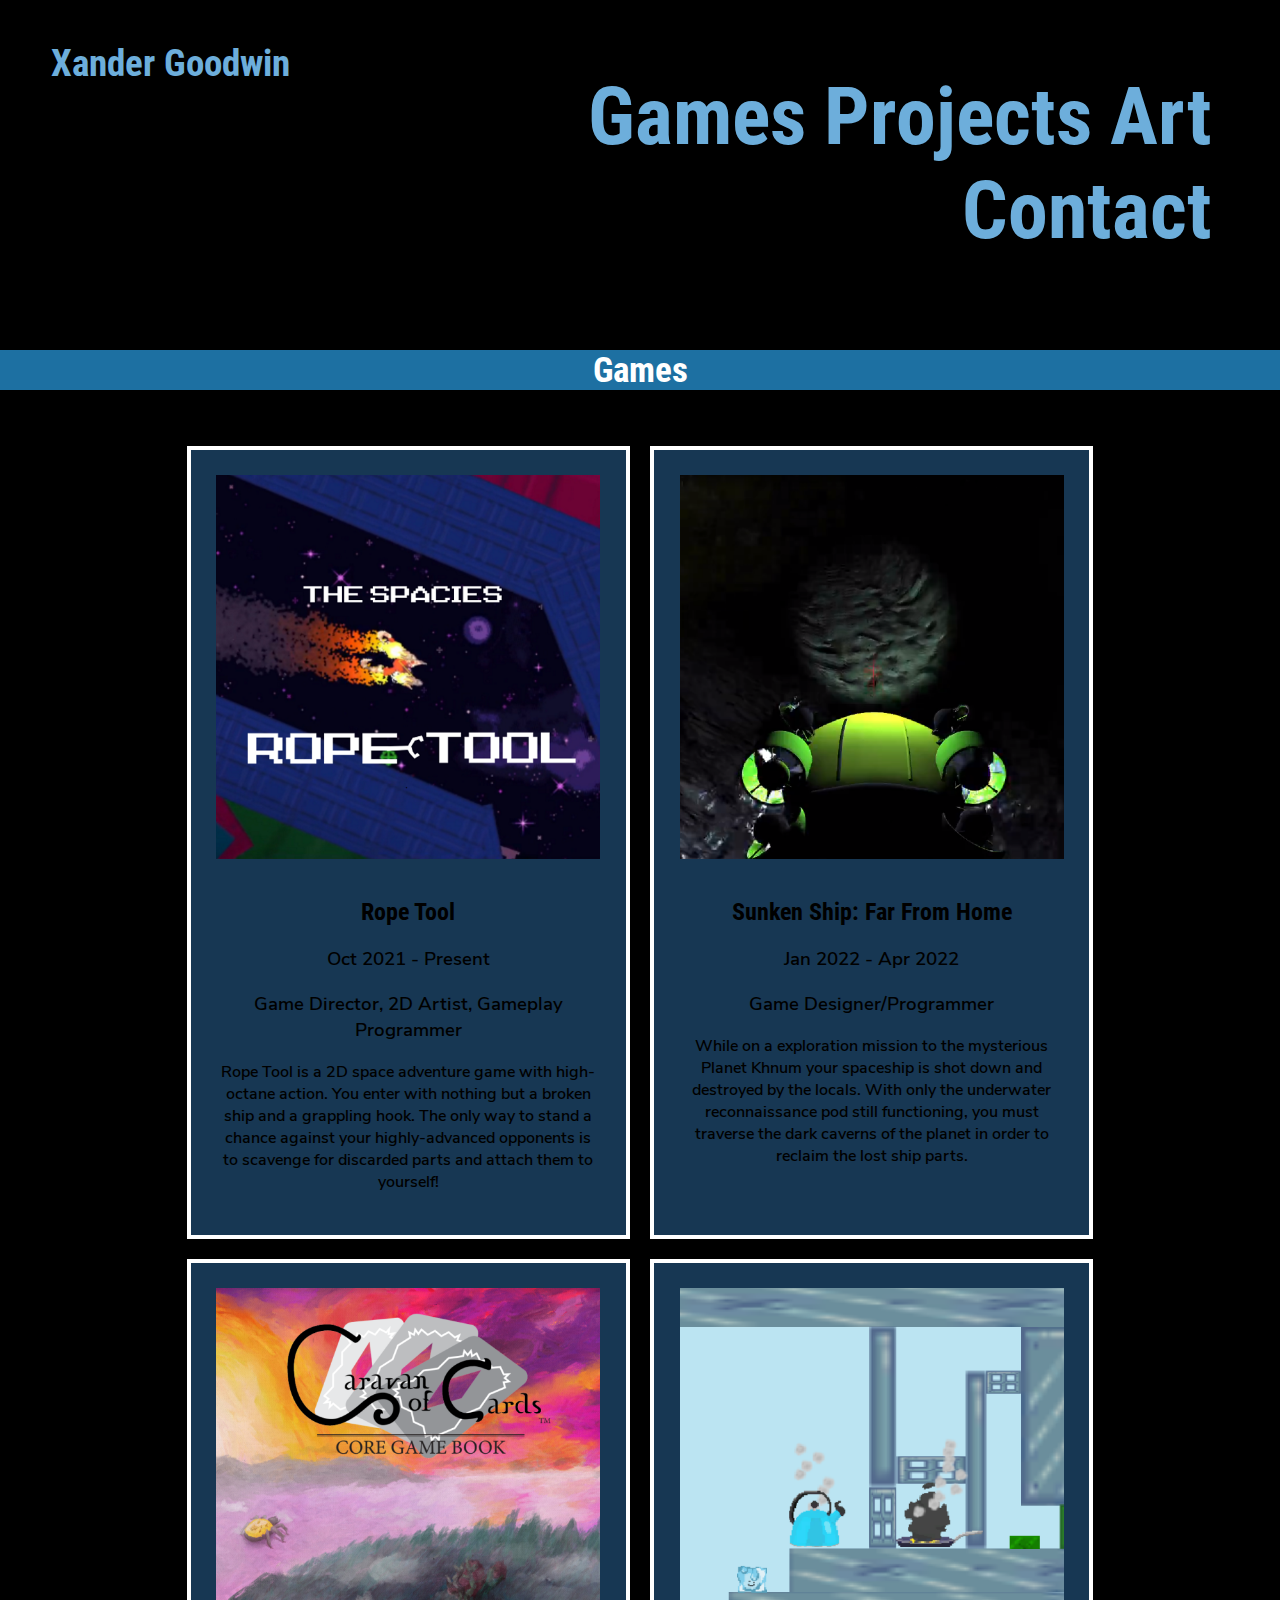
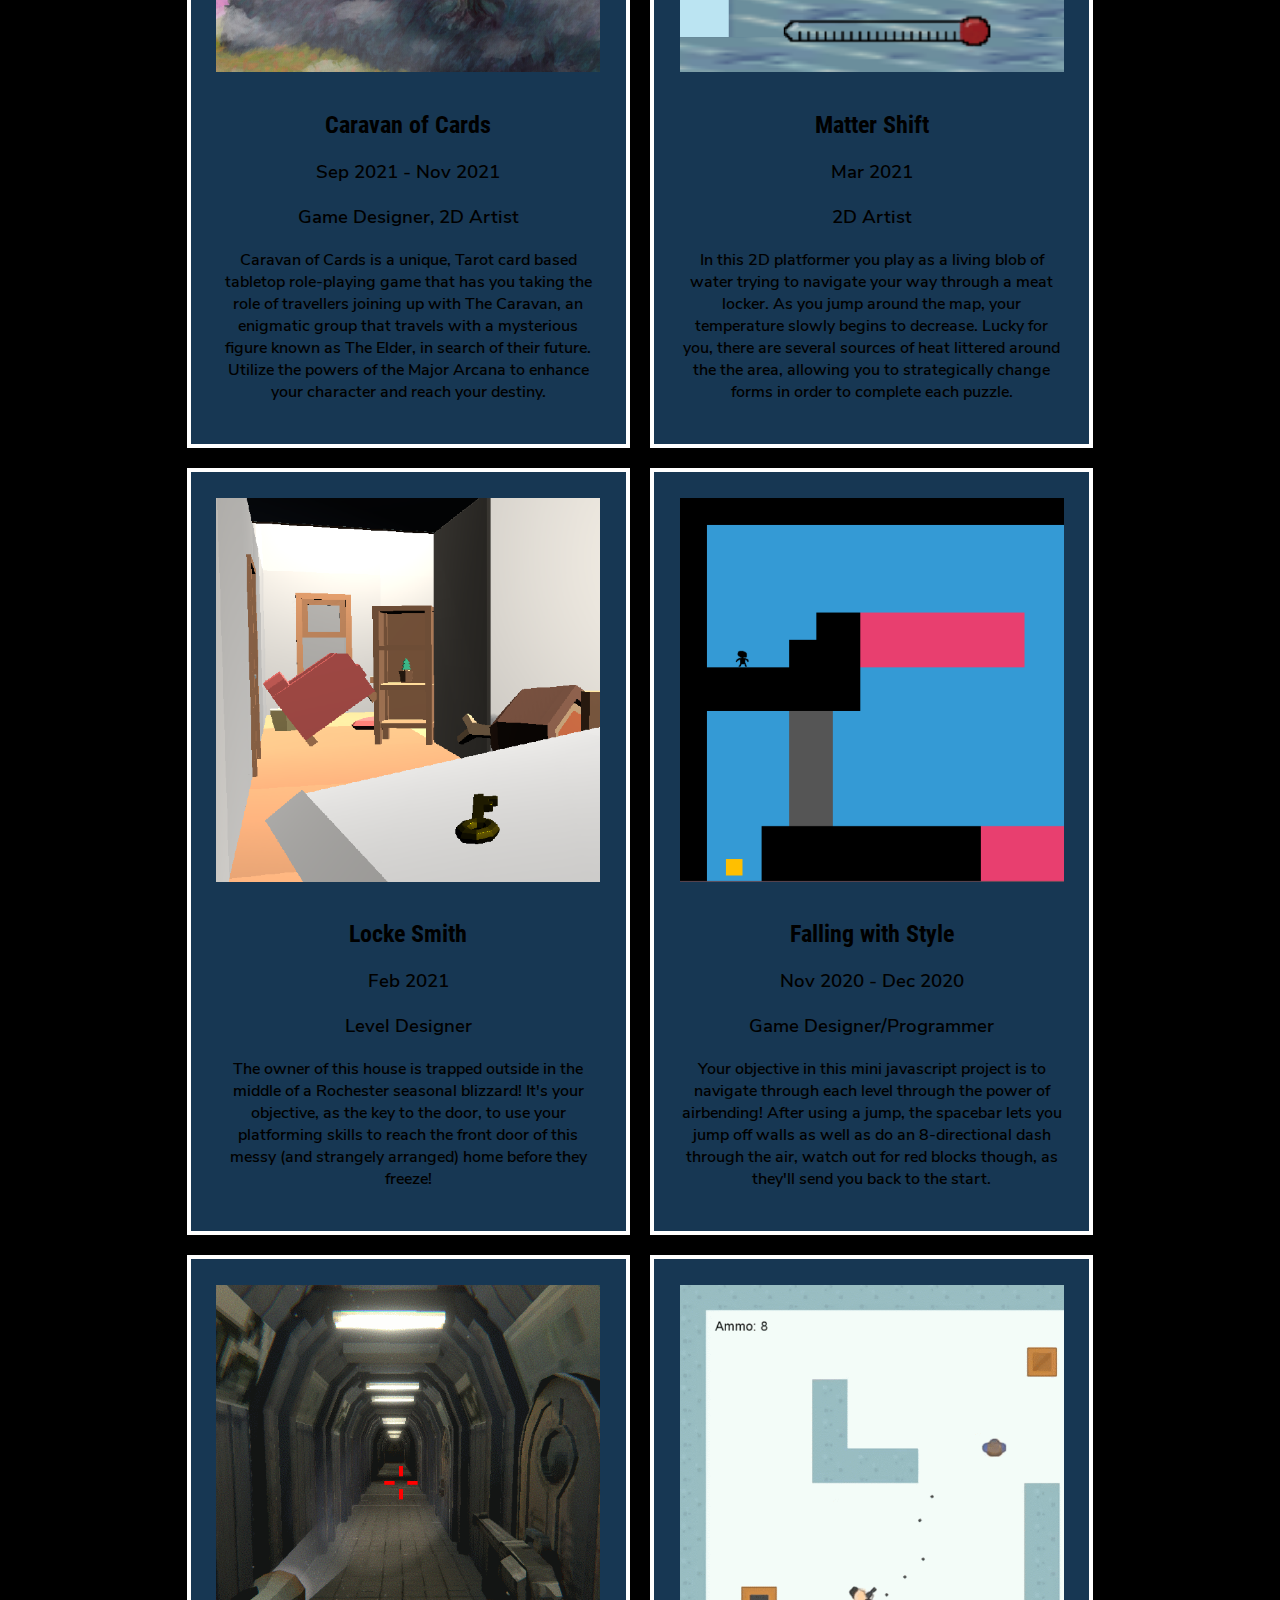
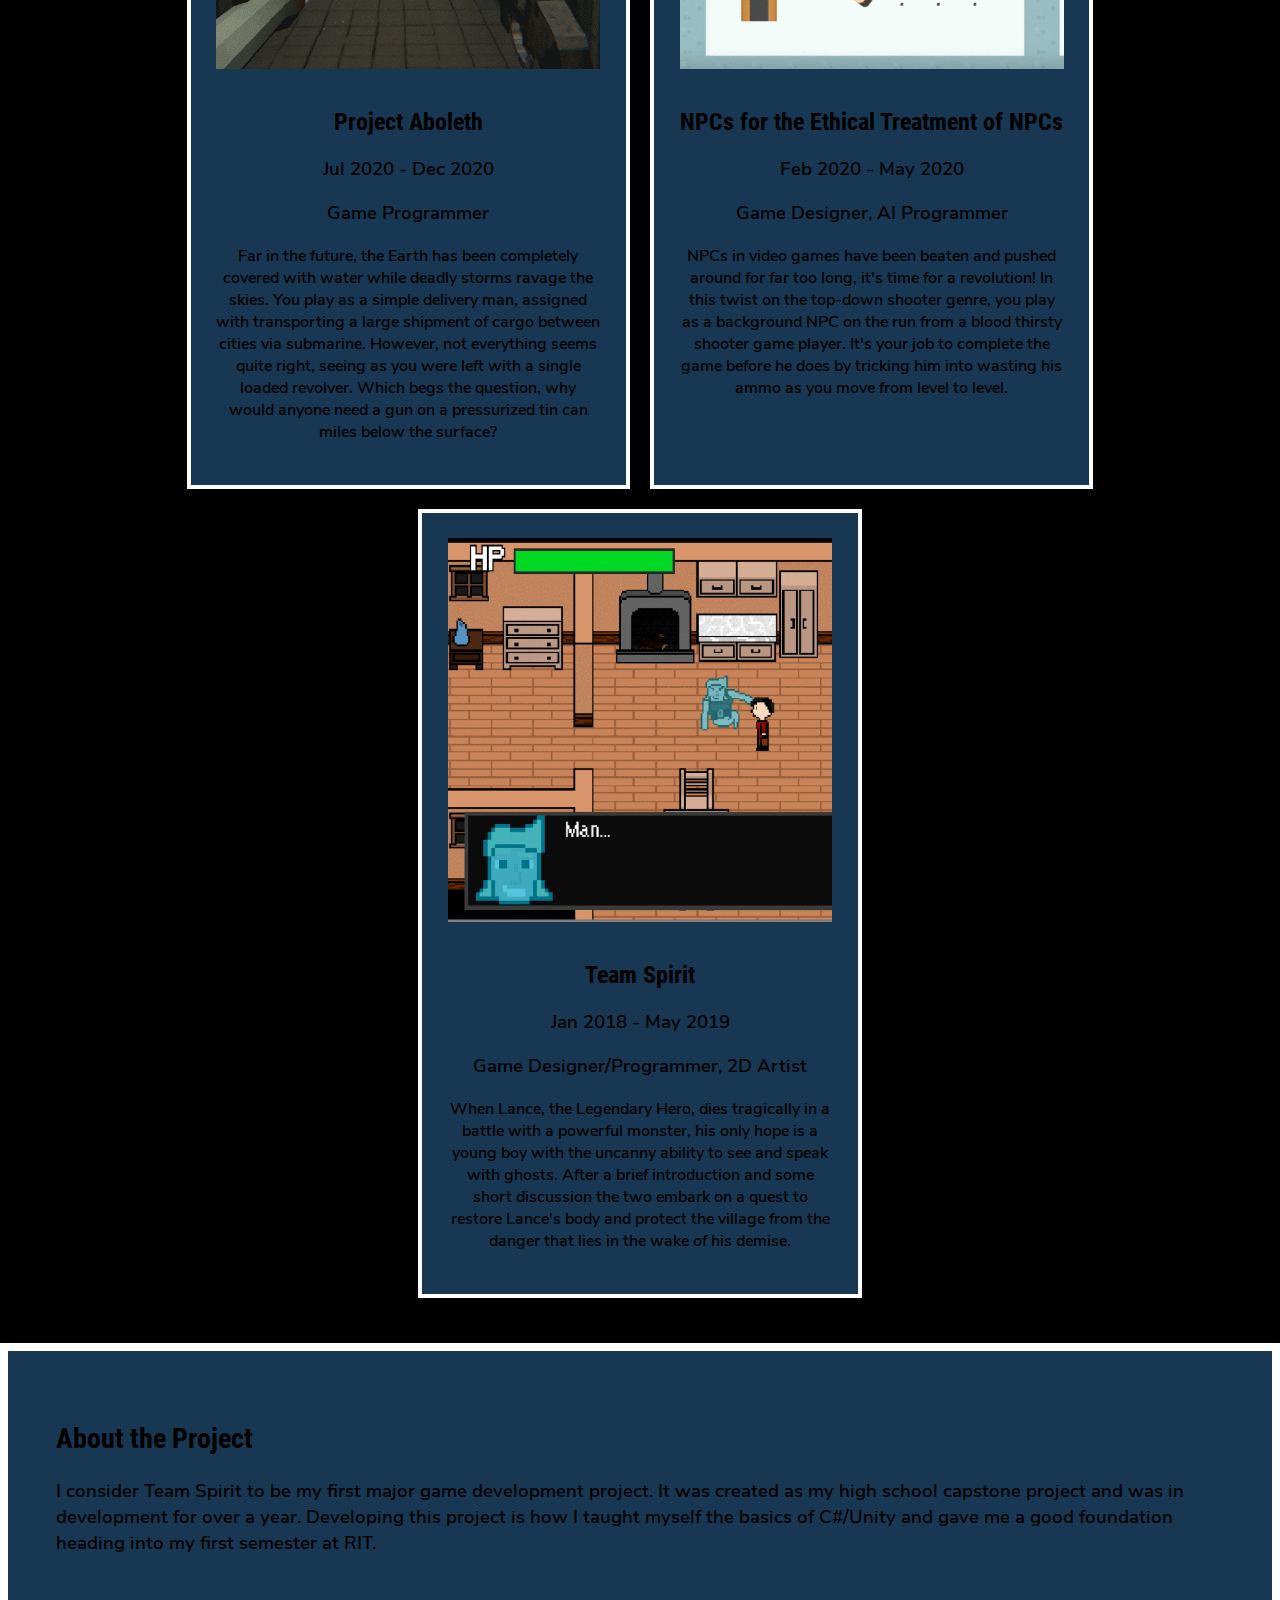
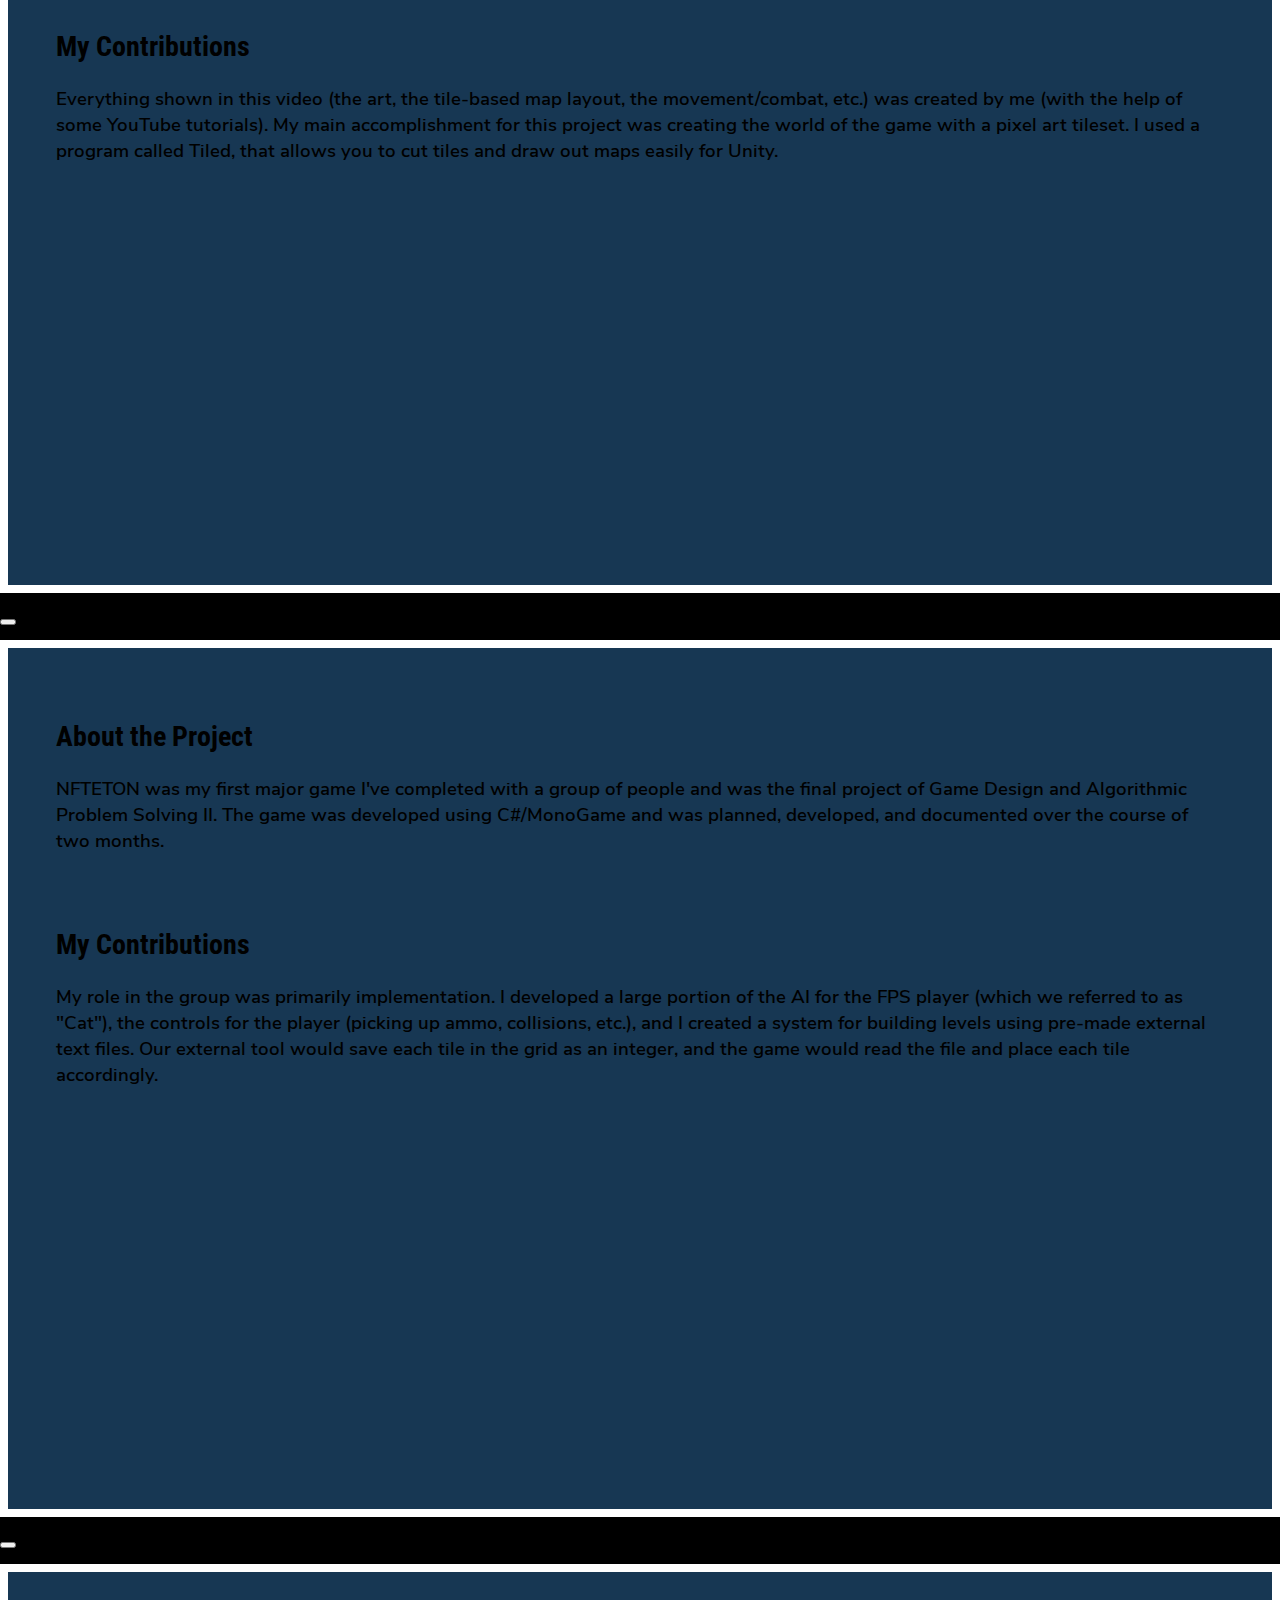
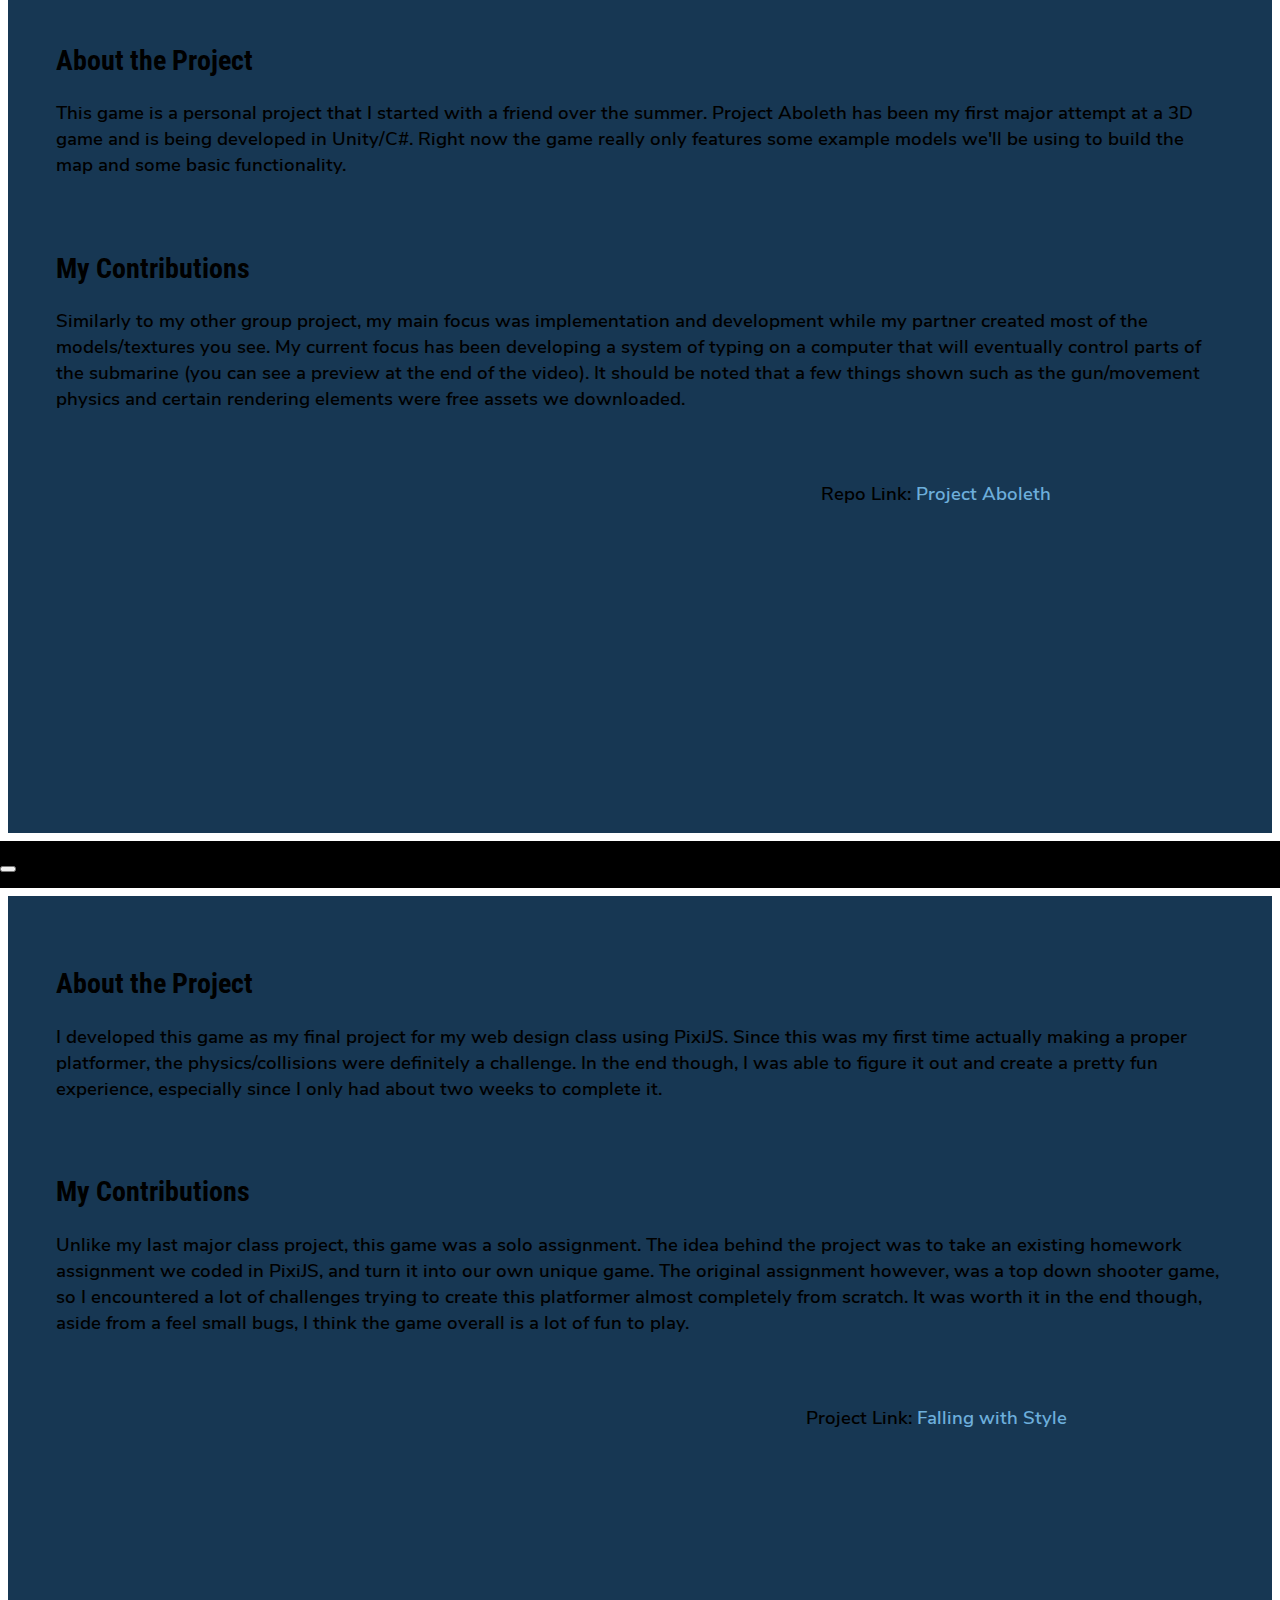
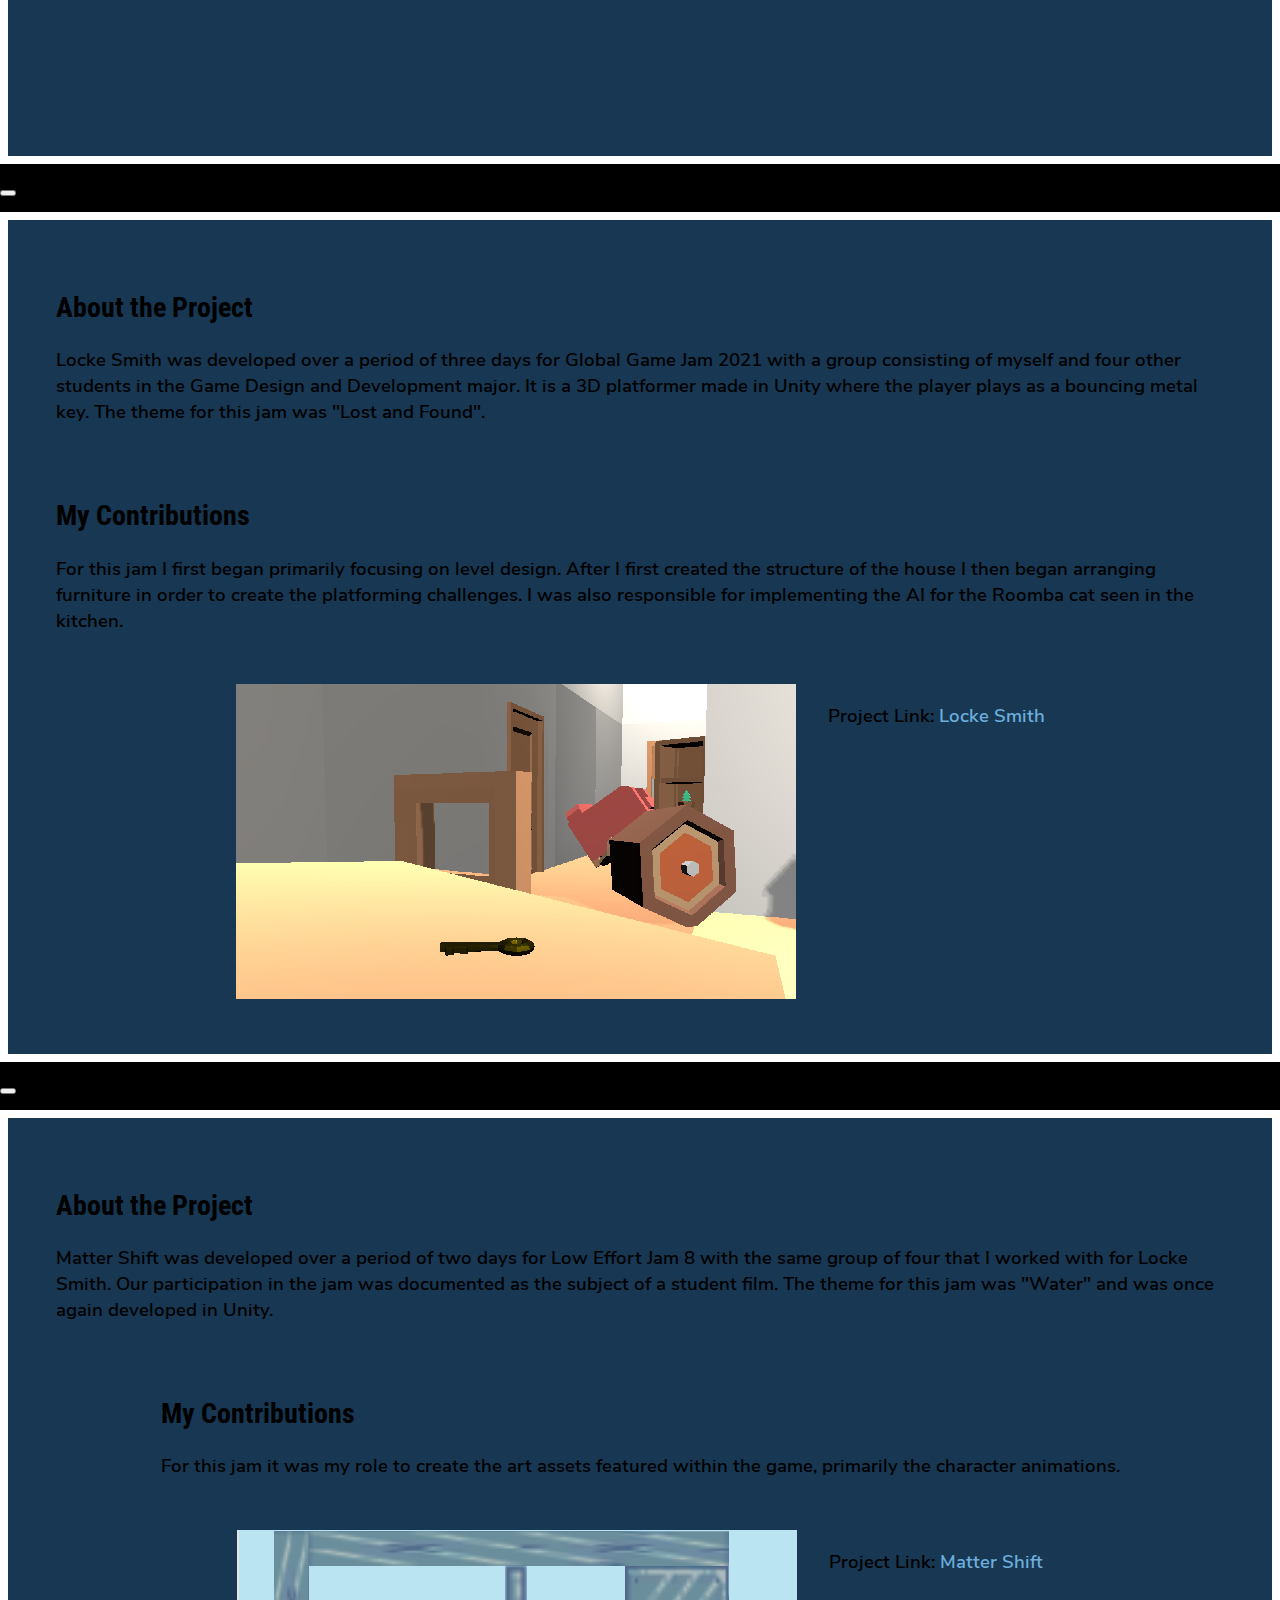
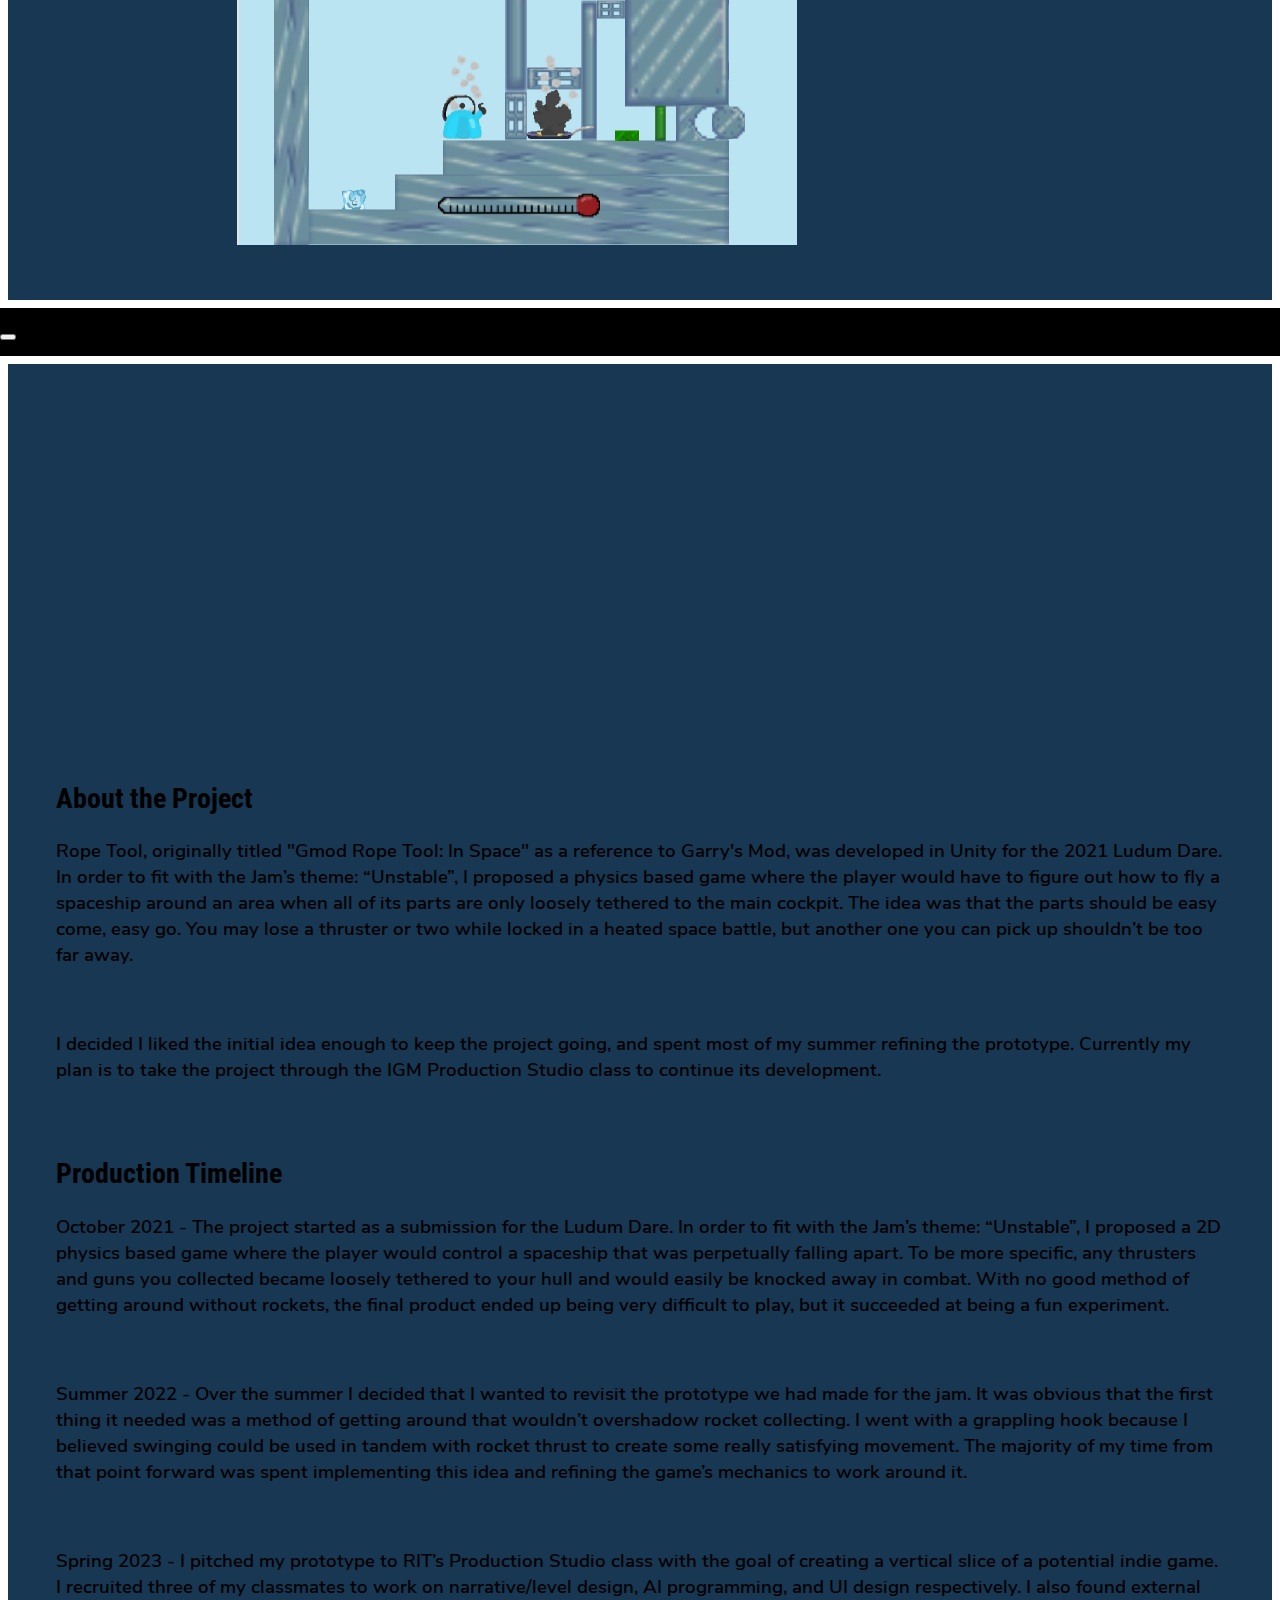
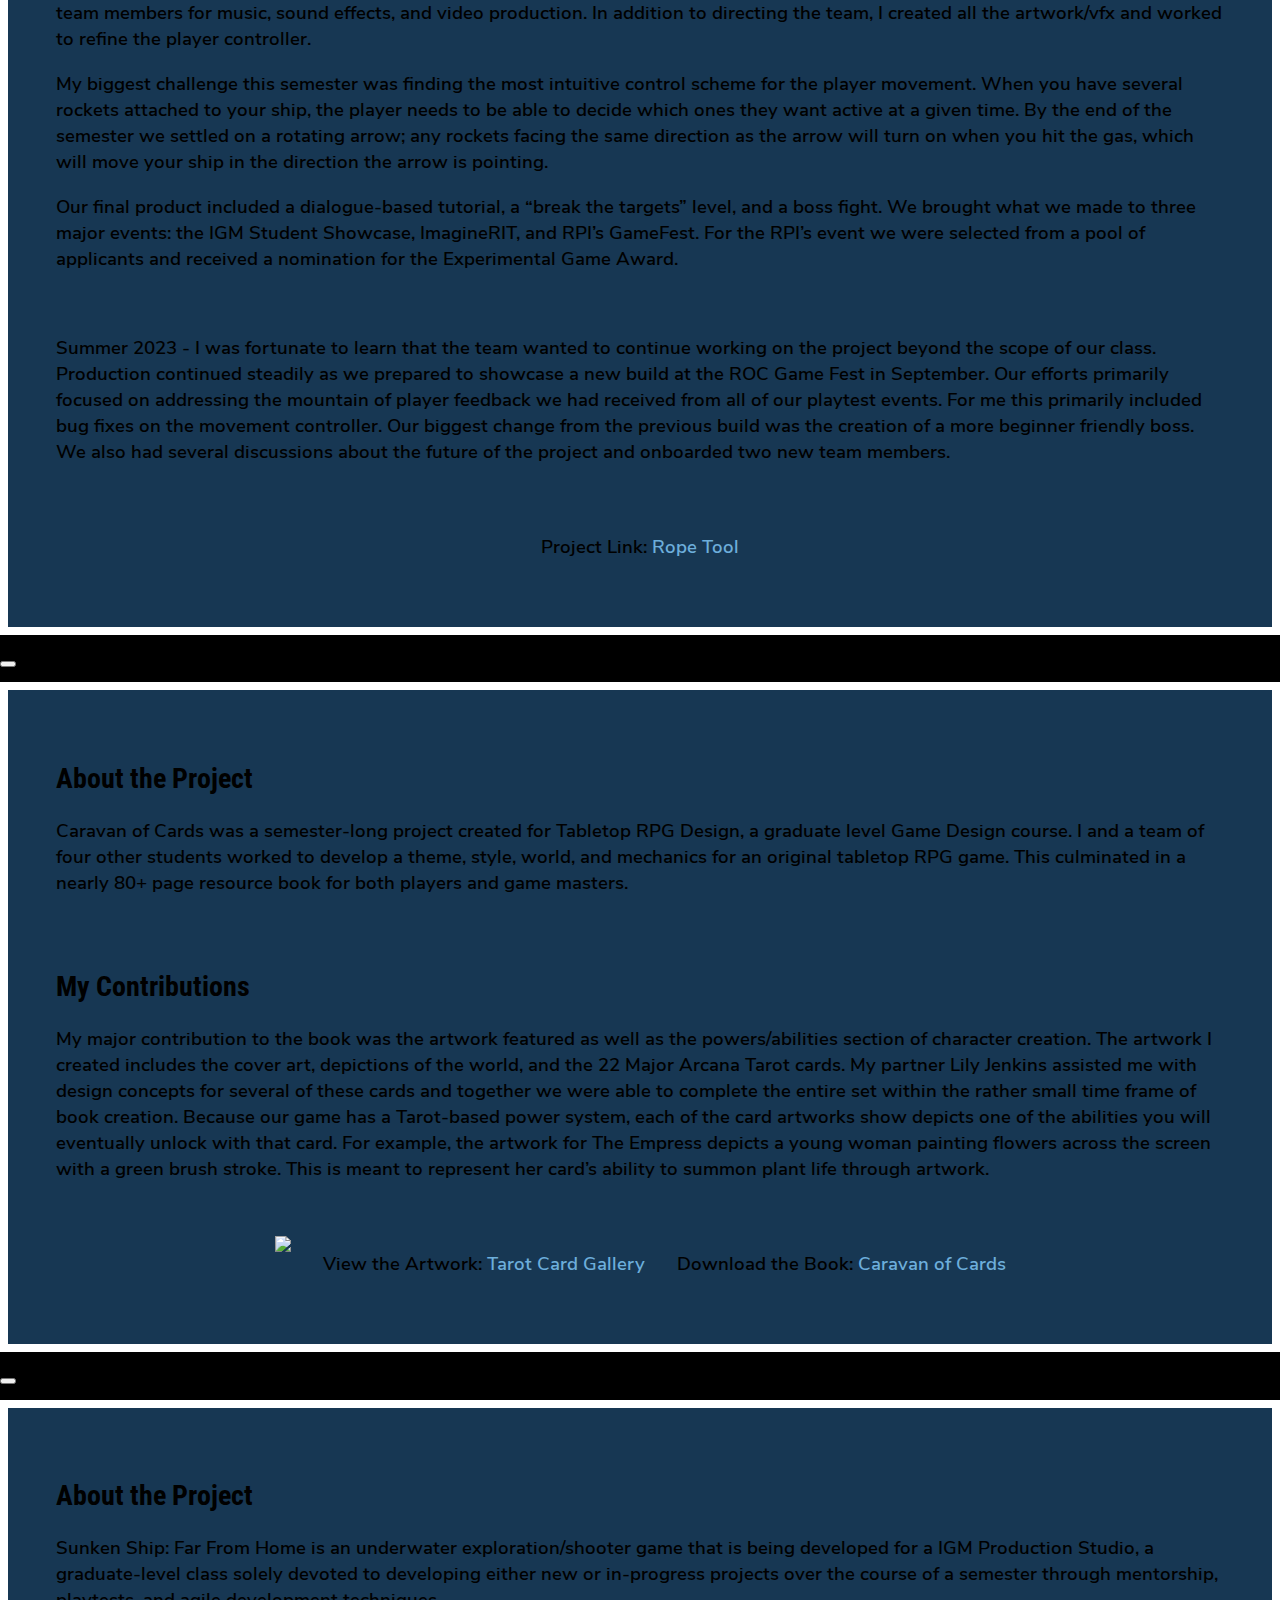
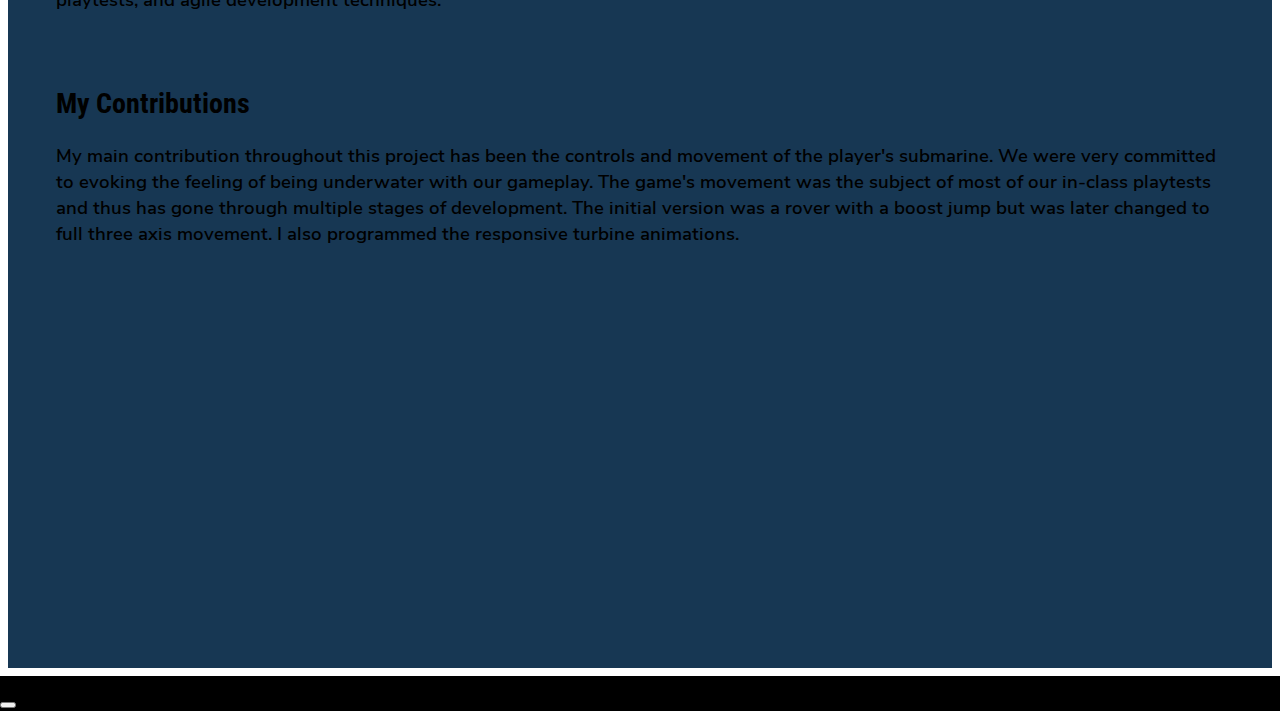
==== commit 6b90ae3b: "updated rope tool info and landing page" ====
--- a/games.html
+++ b/games.html
@@ -25,8 +25,8 @@
         <div class=gallery id="games"><h1 class="title is-size-2-desktop is-size-4-mobile has-text-white py-2">Games</h1></div>
 
         <div class=projects>
-            <div id="gallerydiv7"><img src="media/RopeTool4.PNG" alt="Rope Tool"><h2 class="title is-4 has-text-info-light mt-2">Rope Tool</h2><h3 class="title is-6 has-text-info-light">Oct 2021 - Present</h3><h3 class="title is-6 has-text-info-light">Game Designer/Programmer</h3>
-                <p>In this weird space shooter you play as a humble ship navigating through a junk yard. The only problem is your ship begins as cockpit, nothing else. In order to navigate the map you must collect thrusters and weapons by knocking into them. Be careful however, you can easily lose them if you are hit.</p></div>
+            <div id="gallerydiv7"><img src="media/RopeTool4.PNG" alt="Rope Tool"><h2 class="title is-4 has-text-info-light mt-2">Rope Tool</h2><h3 class="title is-6 has-text-info-light">Oct 2021 - Present</h3><h3 class="title is-6 has-text-info-light">Game Director, 2D Artist, Gameplay Programmer</h3>
+                <p>Rope Tool is a 2D space adventure game with high-octane action. You enter with nothing but a broken ship and a grappling hook. The only way to stand a chance against your highly-advanced opponents is to scavenge for discarded parts and attach them to yourself!</p></div>
             <div id="gallerydiv9"><img src="media/Sunken.png" alt="Sunken Ship"><h2 class="title is-4 has-text-info-light mt-2">Sunken Ship: Far From Home</h2><h3 class="title is-6 has-text-info-light">Jan 2022 - Apr 2022</h3><h3 class="title is-6 has-text-info-light">Game Designer/Programmer</h3>
                 <p>While on a exploration mission to the mysterious Planet Khnum your spaceship is shot down and destroyed by the locals. With only the underwater reconnaissance pod still functioning, you must traverse the dark caverns of the planet in order to reclaim the lost ship parts.</p></div>
             <div id="gallerydiv8"><img src="media/Caravan.PNG" alt="Caravan of Cards"><h2 class="title is-4 has-text-info-light mt-2">Caravan of Cards</h2><h3 class="title is-6 has-text-info-light">Sep 2021 - Nov 2021</h3><h3 class="title is-6 has-text-info-light">Game Designer, 2D Artist</h3>
@@ -181,15 +181,19 @@
                             <p>I decided I liked the initial idea enough to keep the project going, and spent most of my summer refining the prototype. Currently my plan is to take the project through the IGM Production Studio class to continue its development.</p>
                         </div>
                         <div class=videotext2>
-                            <h2 class="title is-3 has-text-info-light">My Contributions</h2>
-                            <p>October 2021 - My role on the game jam team was to design and implement all of the physics-based elements of the game. This included player controls, attaching/detaching of parts, and thruster forces. The most challenging aspect for me was coding the game to retroactively create the tethers whenever a collision occurred. In order for the player to hold onto what little control they have in this game, the tethers needed to be short enough so that the parts didn’t just flap around wildly. Overall, the controls and gameplay were far from perfect but through the process I came to love the concept a lot and I hoped to continue it in the future.</p>
-                            <br>
-                            <p>Summer 2022 - Over the summer I decided that the game needed a mechanic to give you more control of your movement, and I settled on a grappling hook. The majority of my time from that point forward was spent implementing this idea and refining the game’s mechanics to work around it. I added an additional item (the melee weapon) as well as basic enemies during this iteration period to help me refine the movement and combat feel.</p>
-                            <br>
-                            <p>Spring 2023 - My main goal for Production Studio was to develop this movement prototype into a vertical slice of a potential indie game. I recruited three of my classmates to work on narrative/level design, AI programming, and UI design respectively. I also found external team members for music, sound effects, and video production. In addition to directing the team, I created all the artwork/vfx and worked to refine the player controller. My biggest challenge this semester was finding the most intuitive control scheme for the player movement. When you have several rockets attached to your ship, the player needs to be able to decide which ones they want on and which ones they want off so that they are able to have control over where they’re going. By the end of the semester we settled on a rotating arrow. Any rockets facing the same direction as the arrow will turn on when you hit the gas, which will move your ship in the direction the arrow is pointing.</p>
-                        </div>
-                        <p>Repo Link: <a href="https://github.com/xcg2903/RopeTool2">Rope Tool</a></p>
-                        <p>Build Link: <a href="https://xandergoodwin.itch.io/rope-tool">Rope Tool</a></p>                    
+                            <h2 class="title is-3 has-text-info-light">Production Timeline</h2>
+                            <p>October 2021 - The project started as a submission for the Ludum Dare. In order to fit with the Jam’s theme: “Unstable”, I proposed a 2D physics based game where the player would control a spaceship that was perpetually falling apart. To be more specific, any thrusters and guns you collected became loosely tethered to your hull and would easily be knocked away in combat. With no good method of getting around without rockets, the final product ended up being very difficult to play, but it succeeded at being a fun experiment.</p>
+                            <br>
+                            <p>Summer 2022 - Over the summer I decided that I wanted to revisit the prototype we had made for the jam. It was obvious that the first thing it needed was a method of getting around that wouldn’t overshadow rocket collecting. I went with a grappling hook because I believed swinging could be used in tandem with rocket thrust to create some really satisfying movement. The majority of my time from that point forward was spent implementing this idea and refining the game’s mechanics to work around it.
+                            </p>
+                            <br>
+                            <p>Spring 2023 - I pitched my prototype to RIT’s Production Studio class with the goal of creating a vertical slice of a potential indie game. I recruited three of my classmates to work on narrative/level design, AI programming, and UI design respectively. I also found external team members for music, sound effects, and video production. In addition to directing the team, I created all the artwork/vfx and worked to refine the player controller.</p> 
+                            <p>My biggest challenge this semester was finding the most intuitive control scheme for the player movement. When you have several rockets attached to your ship, the player needs to be able to decide which ones they want active at a given time. By the end of the semester we settled on a rotating arrow; any rockets facing the same direction as the arrow will turn on when you hit the gas, which will move your ship in the direction the arrow is pointing.</p> 
+                            <p>Our final product included a dialogue-based tutorial, a “break the targets” level, and a boss fight. We brought what we made to three major events: the IGM Student Showcase, ImagineRIT, and RPI’s GameFest. For the RPI’s event we were selected from a pool of applicants and received a nomination for the Experimental Game Award.</p>
+                            <br>
+                            <p>Summer 2023 - I was fortunate to learn that the team wanted to continue working on the project beyond the scope of our class. Production continued steadily as we prepared to showcase a new build at the ROC Game Fest in September. Our efforts primarily focused on addressing the mountain of player feedback we had received from all of our playtest events. For me this primarily included bug fixes on the movement controller. Our biggest change from the previous build was the creation of a more beginner friendly boss. We also had several discussions about the future of the project and onboarded two new team members.</p>
+                        </div>
+                        <p>Project Link: <a href="https://xandergoodwin.itch.io/rope-tool">Rope Tool</a></p>                    
                     </div>
             </div>
             <button class="modal-close is-large" aria-label="close" id="ropetoolclose"></button>
@@ -230,7 +234,6 @@
                             <p>My main contribution throughout this project has been the controls and movement of the player's submarine. We were very committed to evoking the feeling of being underwater with our gameplay. The game's movement was the subject of most of our in-class playtests and thus has gone through multiple stages of development. The initial version was a rover with a boost jump but was later changed to full three axis movement. I also programmed the responsive turbine animations.</p>
                         </div>
                         <div class=videoplay><iframe width="560" height="315" src="https://www.youtube.com/embed/wuY_w5I6C1I"   frameborder="0" allow="accelerometer; autoplay; clipboard-write; encrypted-media; gyroscope; picture-in-picture" allowfullscreen></iframe></div>
-                        <p>Repo Link: <a href="https://github.com/theriverpanther/Sunken-Ship-Far-From-Home">Sunken Ship</a></p>
                     </div>
             </div>
             <button class="modal-close is-large" aria-label="close" id="sunkenclose"></button>
--- a/css/styles.css
+++ b/css/styles.css
@@ -1,14 +1,14 @@
 @font-face{
     font-family: robotohead; 
-    src: url(https://people.rit.edu/xcg2903/235/project1/media/RobotoCondensed-Bold.ttf);
+    src: url(/media/RobotoCondensed-Bold.ttf);
 }
 @font-face{
     font-family: robotohead2; 
-    src: url(https://people.rit.edu/xcg2903/235/project1/media/RobotoCondensed-Regular.ttf);
+    src: url(/media/RobotoCondensed-Regular.ttf);
 }
 @font-face{
     font-family: sans; 
-    src: url(https://people.rit.edu/xcg2903/235/project1/media/NunitoSans-SemiBold.ttf);
+    src: url(/media/NunitoSans-SemiBold.ttf);
 }
 @media only screen and (max-width: 550px) {
     iframe {
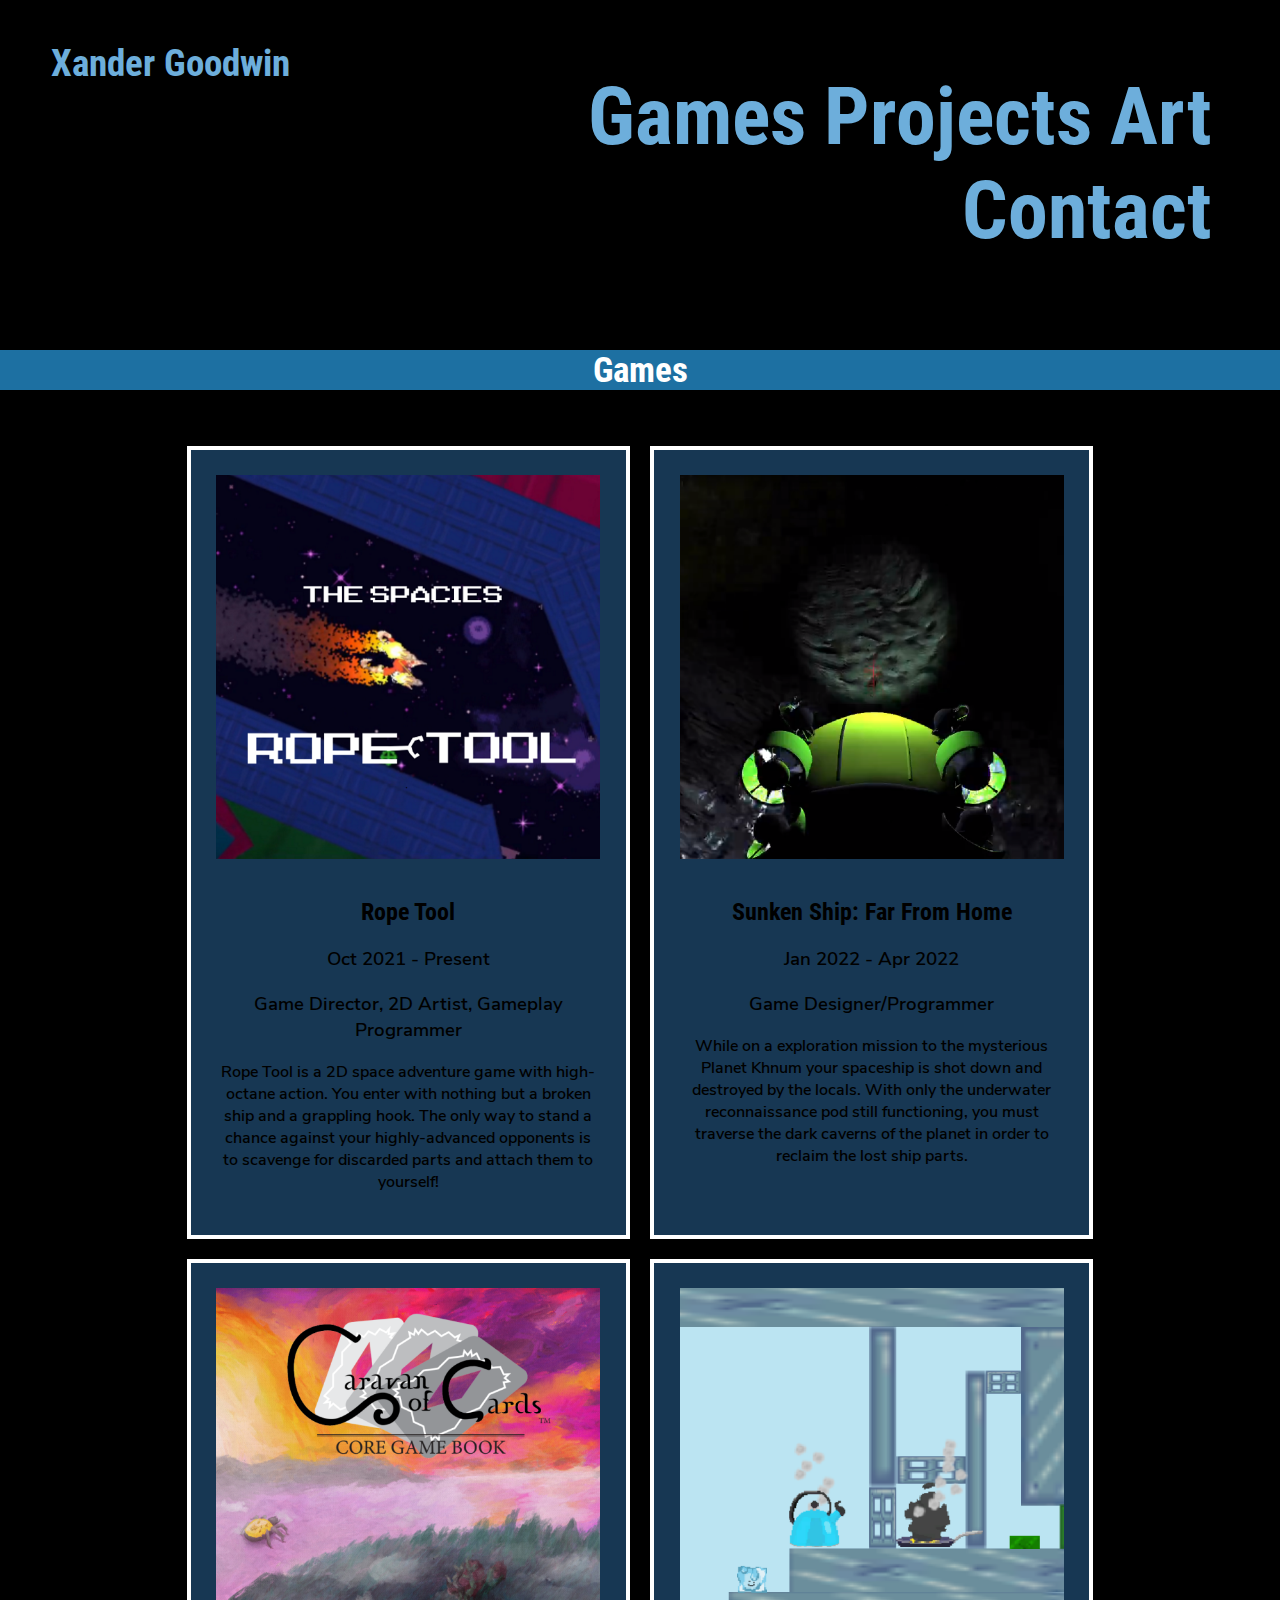
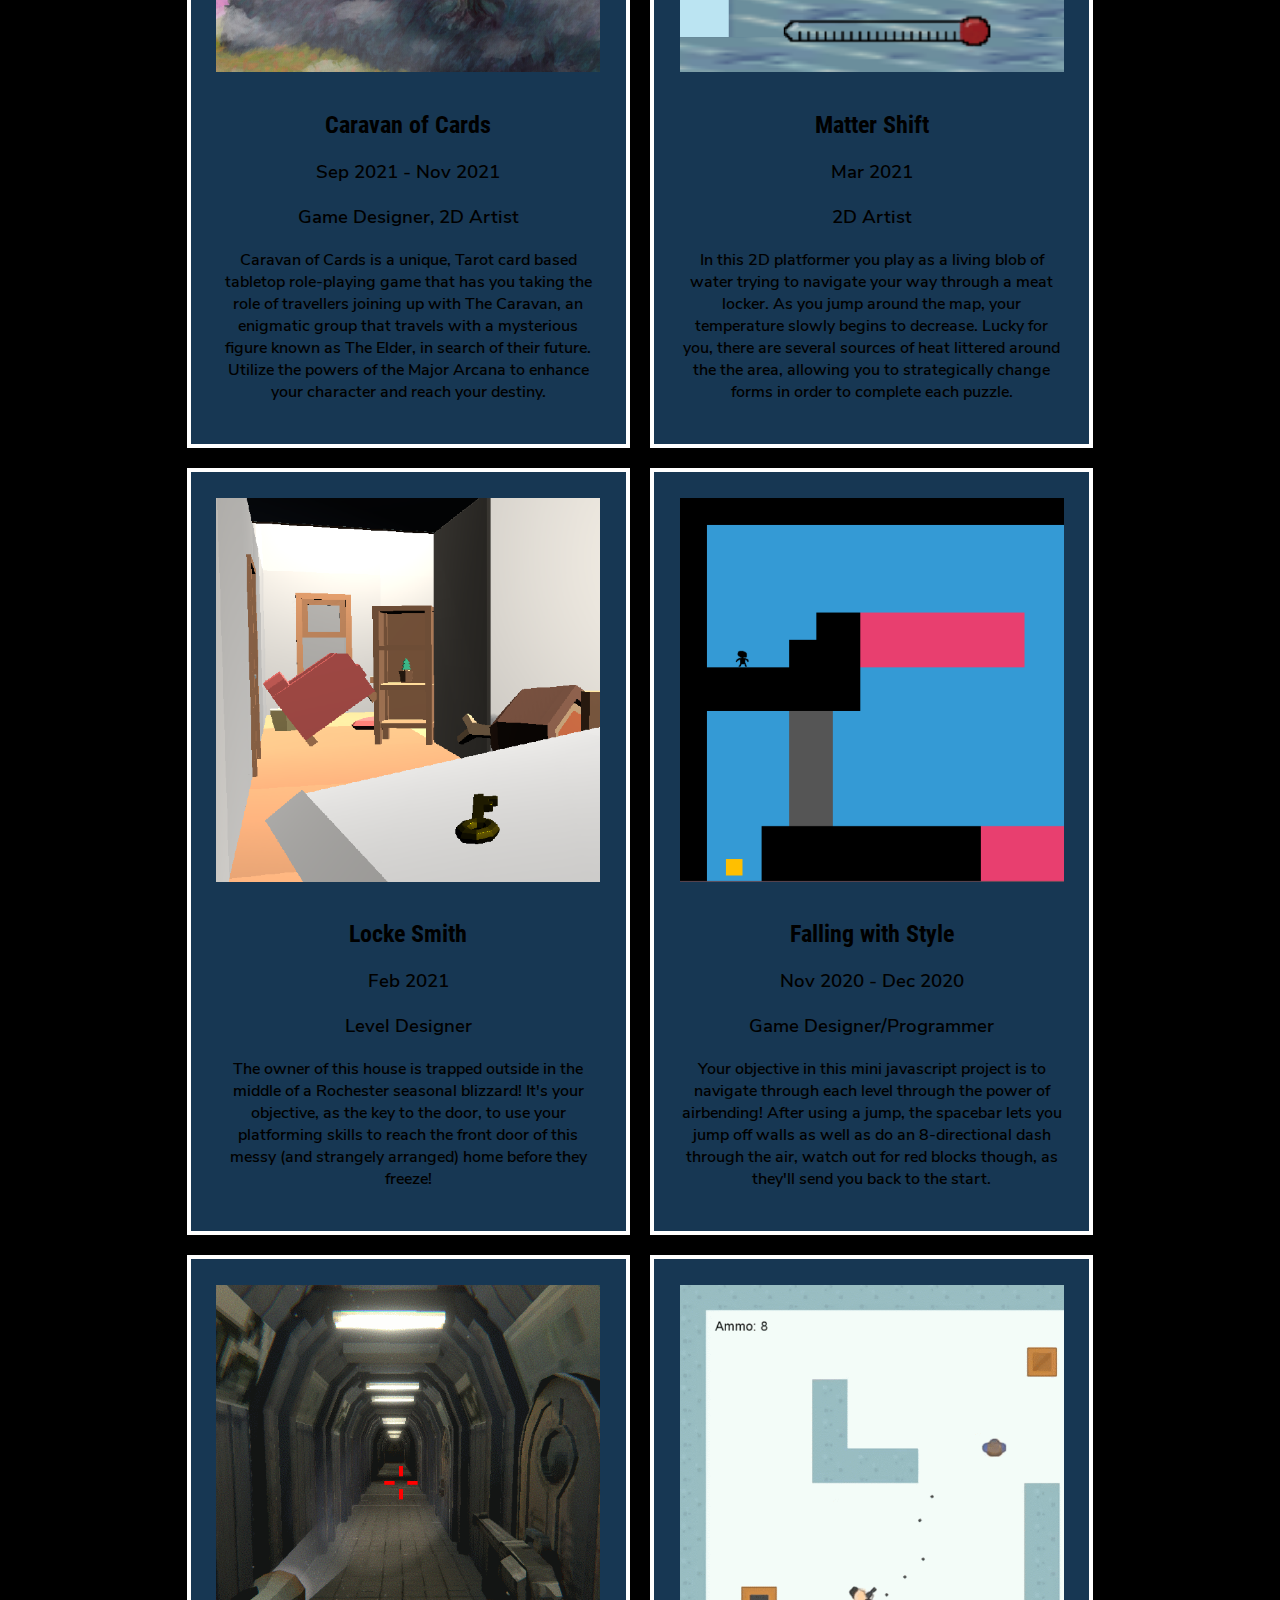
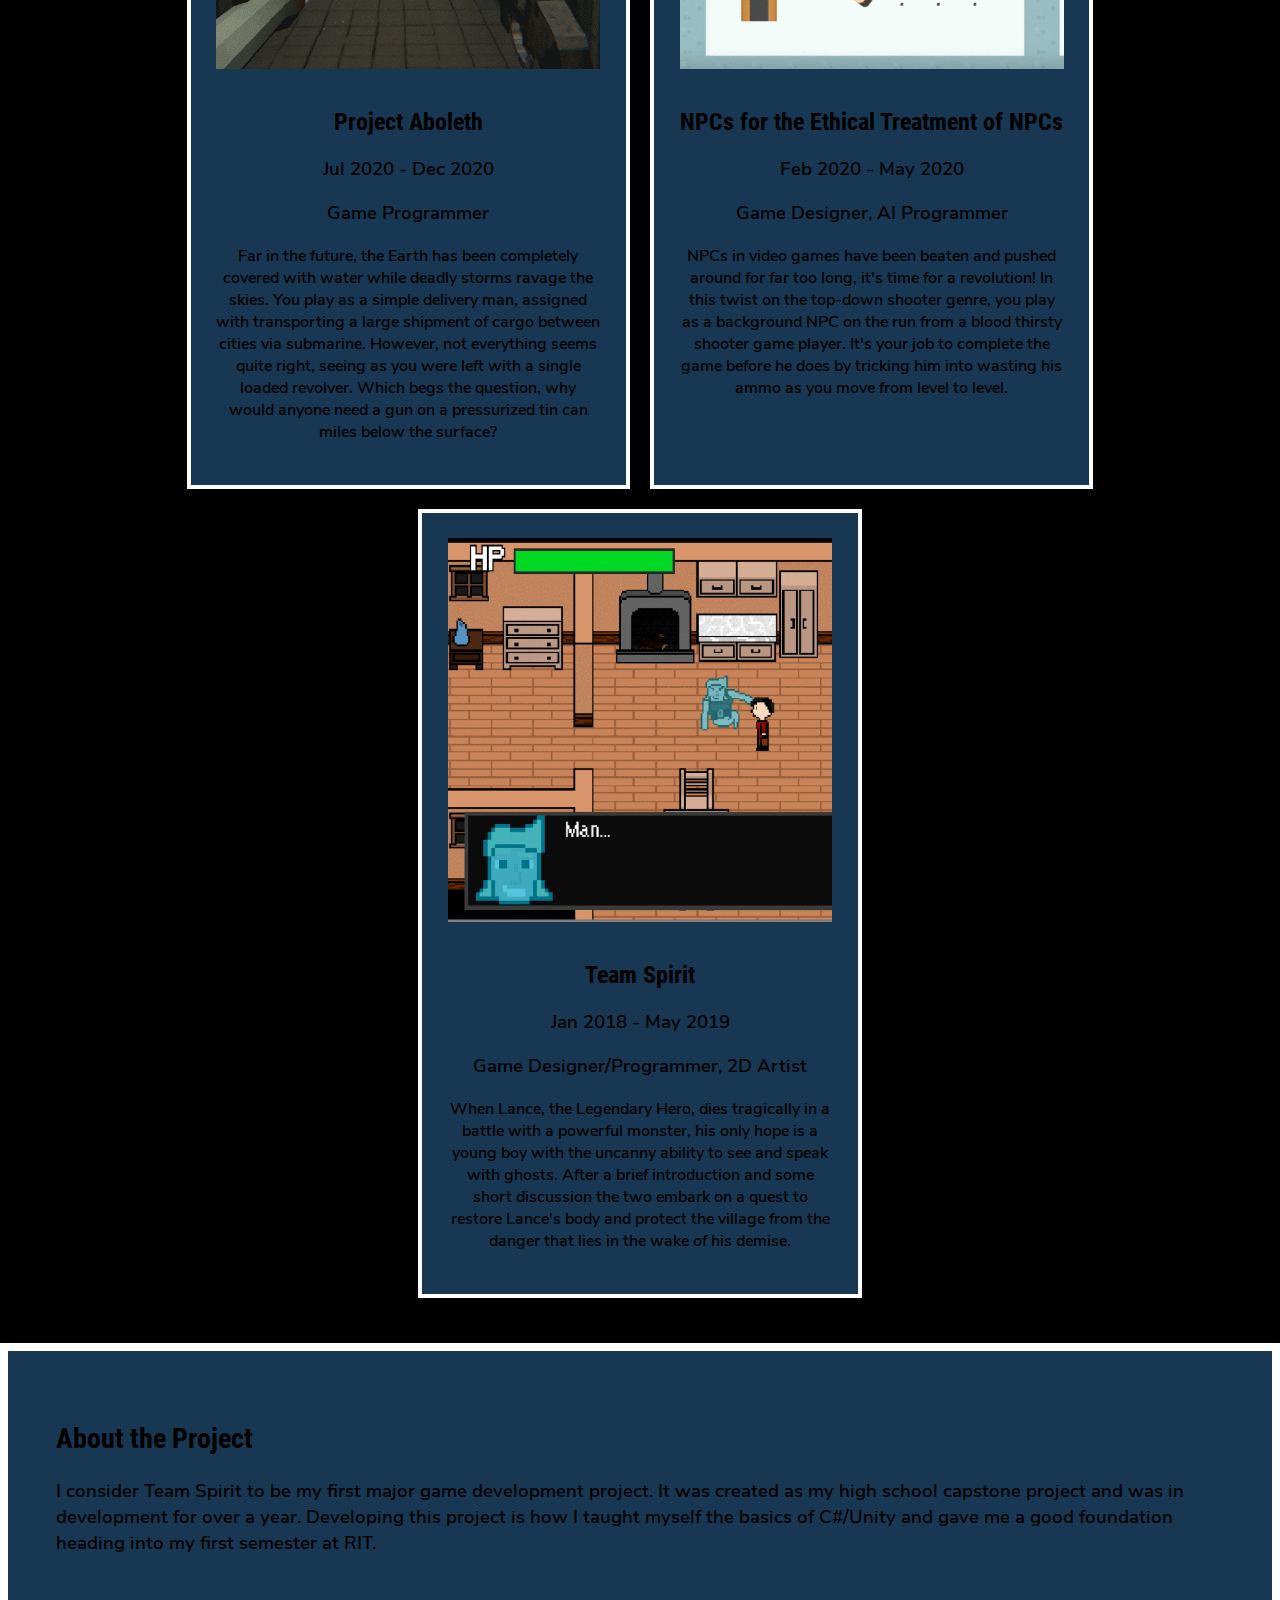
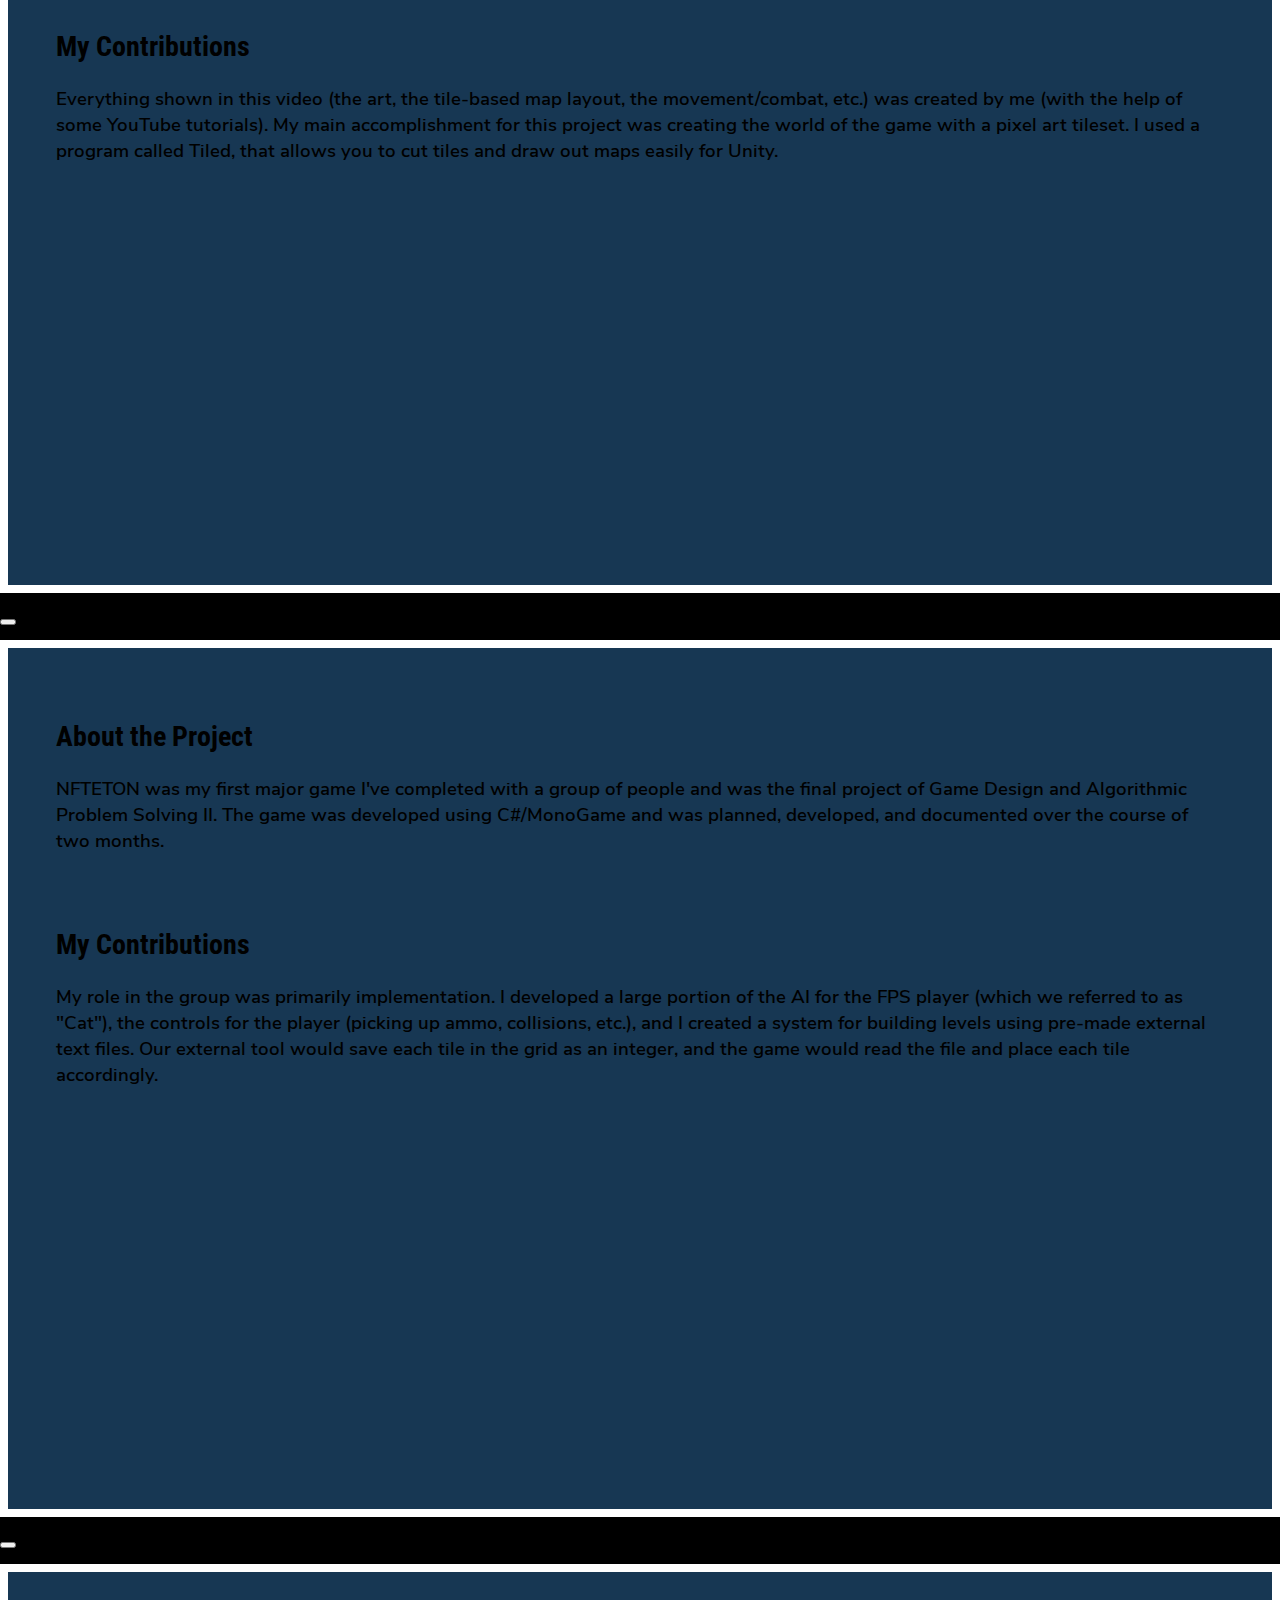
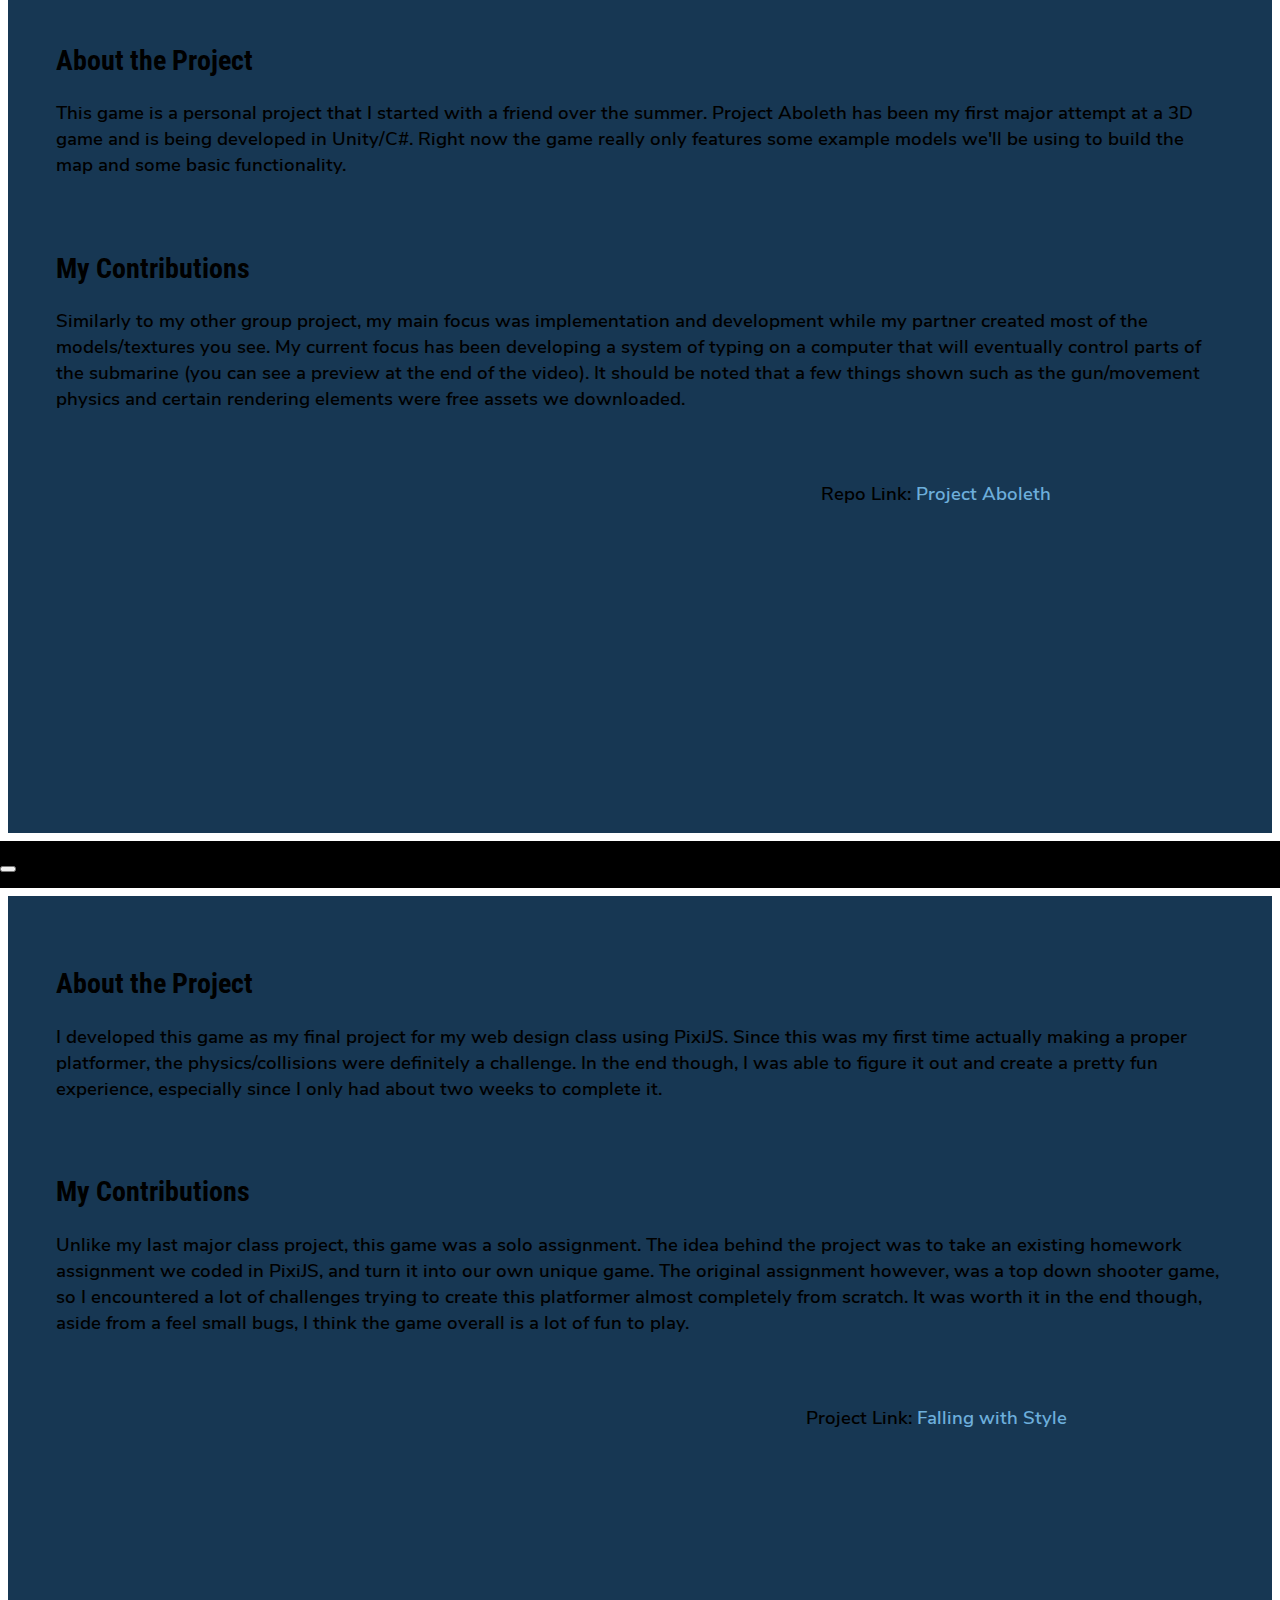
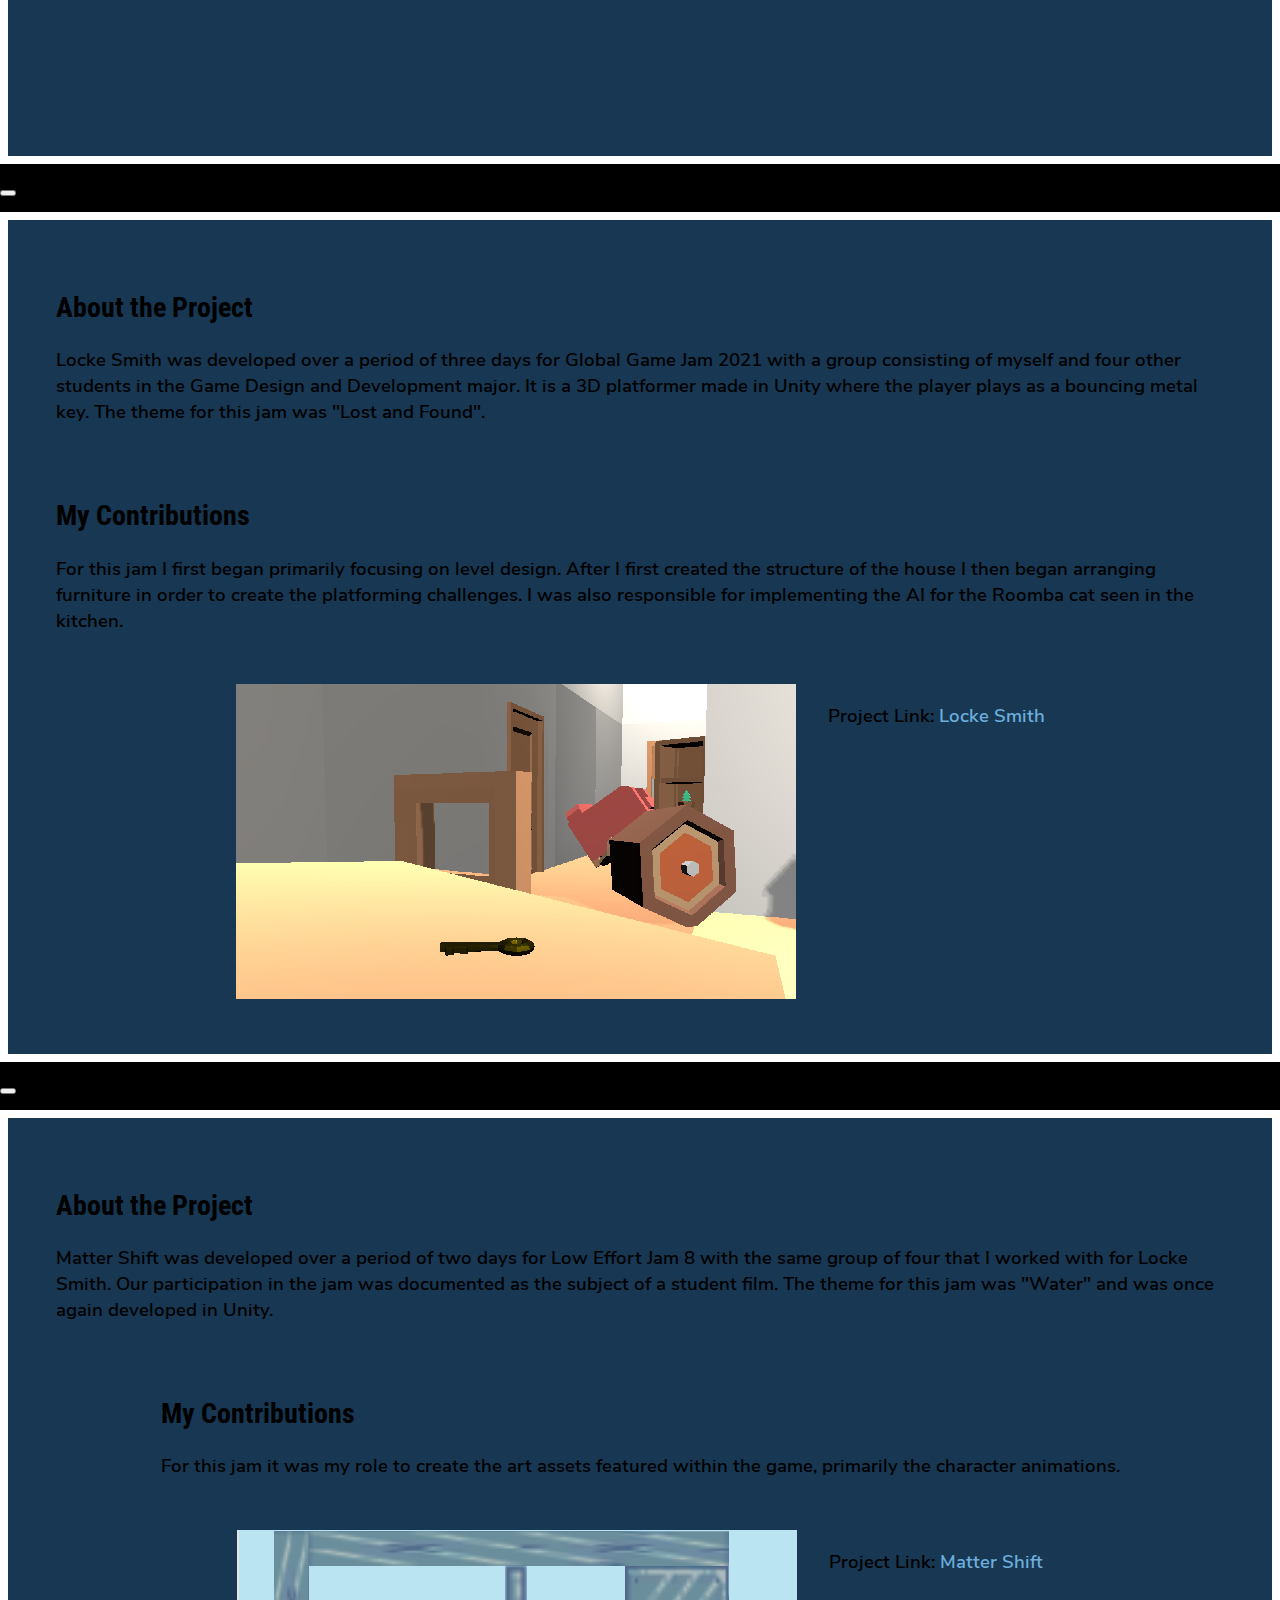
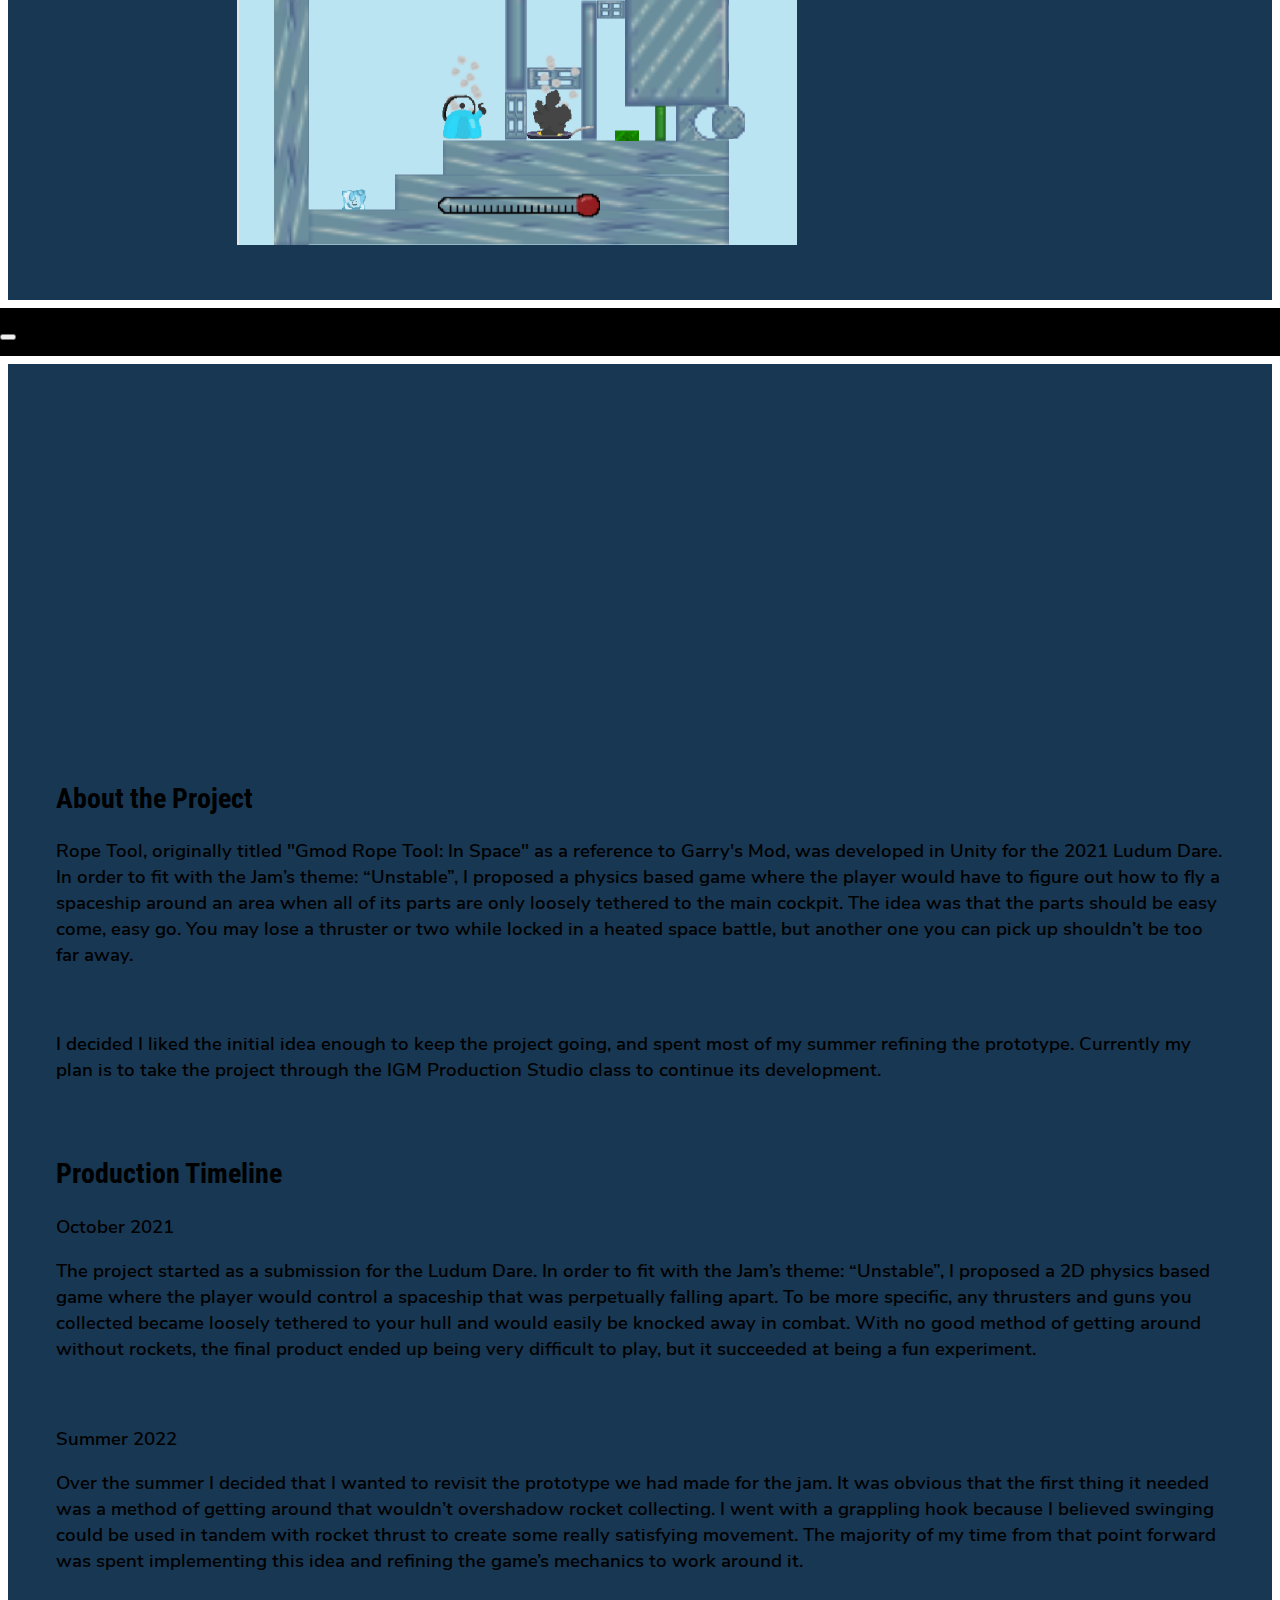
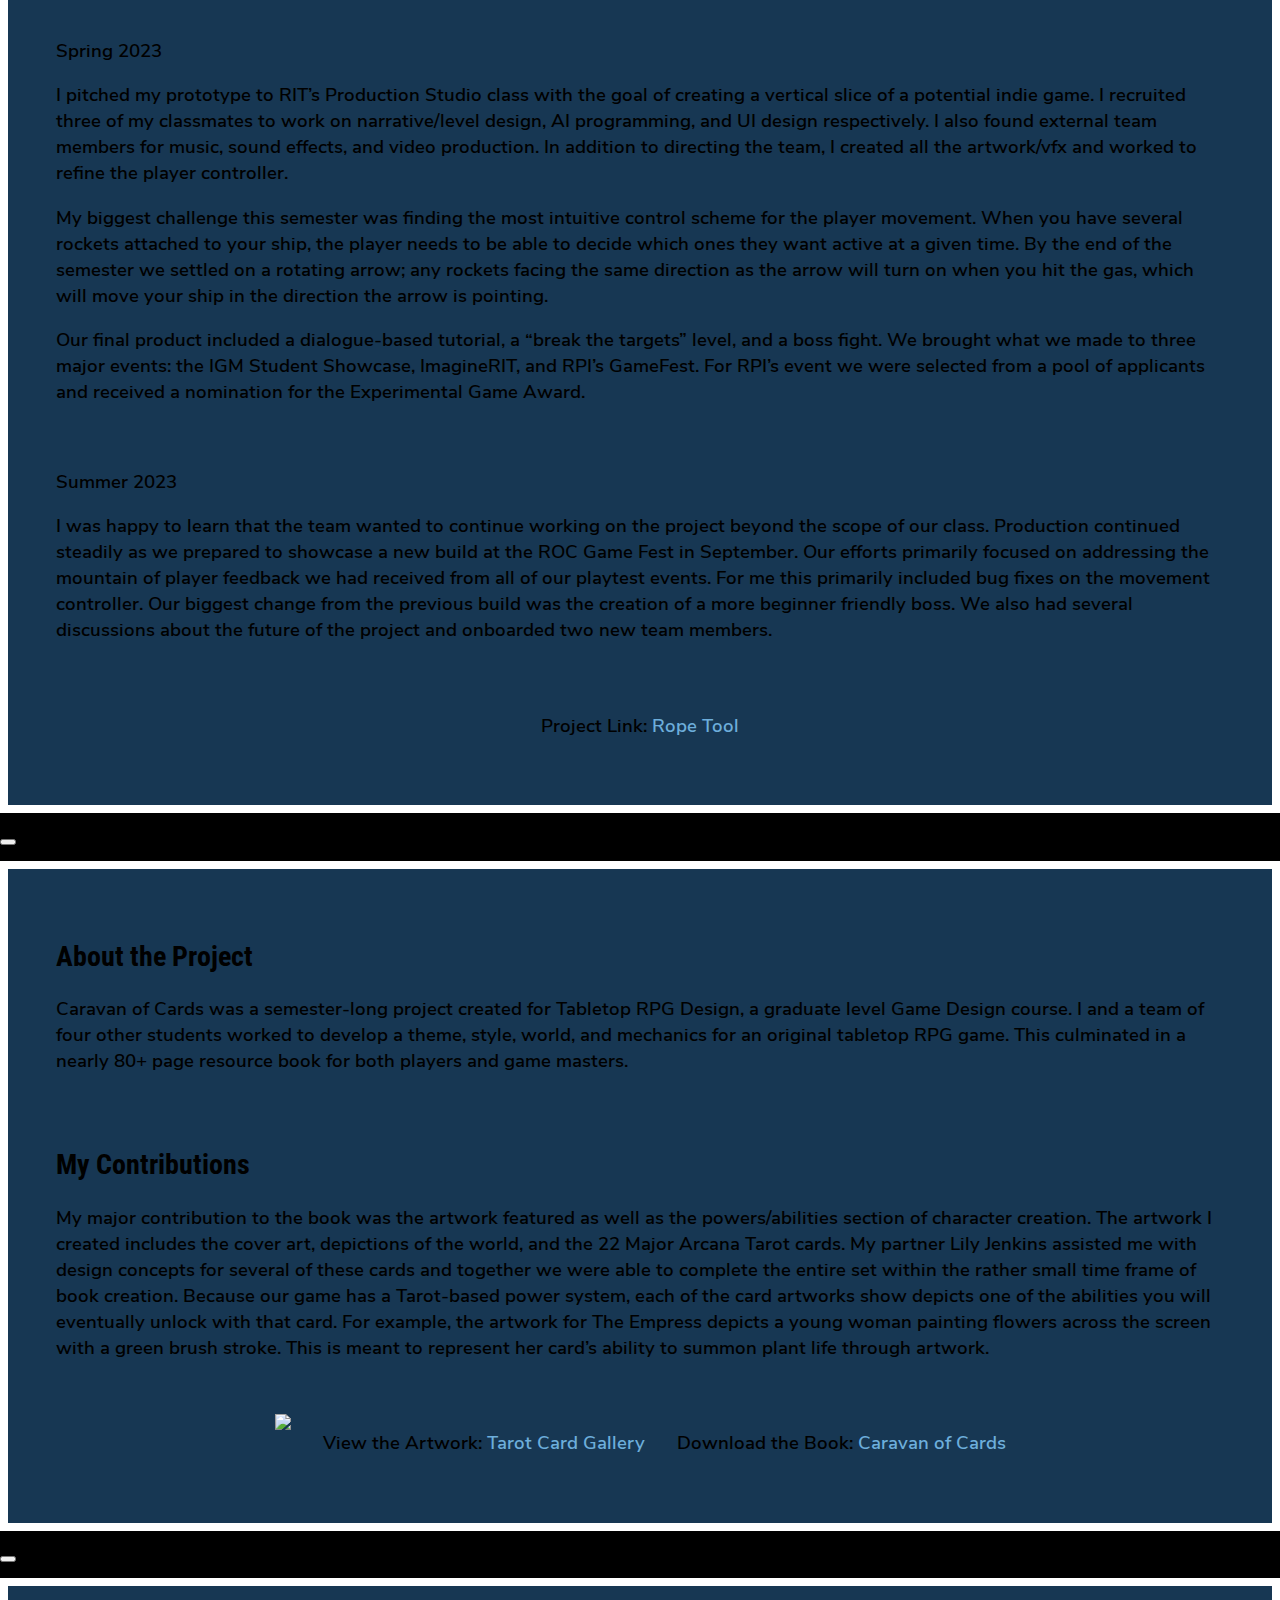
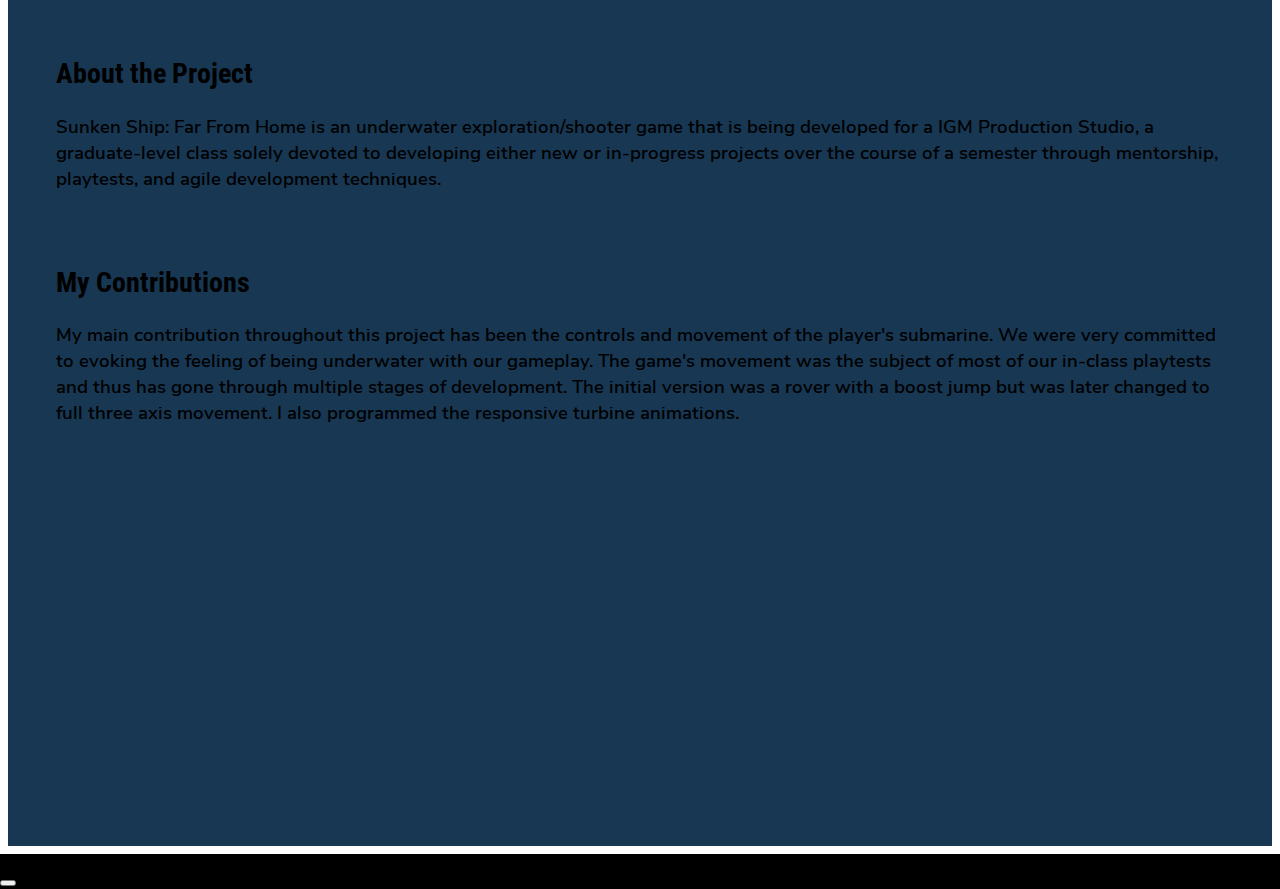
==== commit 1687f2e5: "small fixes to rope tool section" ====
--- a/games.html
+++ b/games.html
@@ -182,16 +182,20 @@
                         </div>
                         <div class=videotext2>
                             <h2 class="title is-3 has-text-info-light">Production Timeline</h2>
-                            <p>October 2021 - The project started as a submission for the Ludum Dare. In order to fit with the Jam’s theme: “Unstable”, I proposed a 2D physics based game where the player would control a spaceship that was perpetually falling apart. To be more specific, any thrusters and guns you collected became loosely tethered to your hull and would easily be knocked away in combat. With no good method of getting around without rockets, the final product ended up being very difficult to play, but it succeeded at being a fun experiment.</p>
-                            <br>
-                            <p>Summer 2022 - Over the summer I decided that I wanted to revisit the prototype we had made for the jam. It was obvious that the first thing it needed was a method of getting around that wouldn’t overshadow rocket collecting. I went with a grappling hook because I believed swinging could be used in tandem with rocket thrust to create some really satisfying movement. The majority of my time from that point forward was spent implementing this idea and refining the game’s mechanics to work around it.
+                            <p class="has-text-weight-bold">October 2021</p>
+                            <p>The project started as a submission for the Ludum Dare. In order to fit with the Jam’s theme: “Unstable”, I proposed a 2D physics based game where the player would control a spaceship that was perpetually falling apart. To be more specific, any thrusters and guns you collected became loosely tethered to your hull and would easily be knocked away in combat. With no good method of getting around without rockets, the final product ended up being very difficult to play, but it succeeded at being a fun experiment.</p>
+                            <br>
+                            <p class="has-text-weight-bold">Summer 2022</p>
+                            <p>Over the summer I decided that I wanted to revisit the prototype we had made for the jam. It was obvious that the first thing it needed was a method of getting around that wouldn’t overshadow rocket collecting. I went with a grappling hook because I believed swinging could be used in tandem with rocket thrust to create some really satisfying movement. The majority of my time from that point forward was spent implementing this idea and refining the game’s mechanics to work around it.
                             </p>
                             <br>
-                            <p>Spring 2023 - I pitched my prototype to RIT’s Production Studio class with the goal of creating a vertical slice of a potential indie game. I recruited three of my classmates to work on narrative/level design, AI programming, and UI design respectively. I also found external team members for music, sound effects, and video production. In addition to directing the team, I created all the artwork/vfx and worked to refine the player controller.</p> 
+                            <p class="has-text-weight-bold">Spring 2023</p>
+                            <p>I pitched my prototype to RIT’s Production Studio class with the goal of creating a vertical slice of a potential indie game. I recruited three of my classmates to work on narrative/level design, AI programming, and UI design respectively. I also found external team members for music, sound effects, and video production. In addition to directing the team, I created all the artwork/vfx and worked to refine the player controller.</p> 
                             <p>My biggest challenge this semester was finding the most intuitive control scheme for the player movement. When you have several rockets attached to your ship, the player needs to be able to decide which ones they want active at a given time. By the end of the semester we settled on a rotating arrow; any rockets facing the same direction as the arrow will turn on when you hit the gas, which will move your ship in the direction the arrow is pointing.</p> 
-                            <p>Our final product included a dialogue-based tutorial, a “break the targets” level, and a boss fight. We brought what we made to three major events: the IGM Student Showcase, ImagineRIT, and RPI’s GameFest. For the RPI’s event we were selected from a pool of applicants and received a nomination for the Experimental Game Award.</p>
-                            <br>
-                            <p>Summer 2023 - I was fortunate to learn that the team wanted to continue working on the project beyond the scope of our class. Production continued steadily as we prepared to showcase a new build at the ROC Game Fest in September. Our efforts primarily focused on addressing the mountain of player feedback we had received from all of our playtest events. For me this primarily included bug fixes on the movement controller. Our biggest change from the previous build was the creation of a more beginner friendly boss. We also had several discussions about the future of the project and onboarded two new team members.</p>
+                            <p>Our final product included a dialogue-based tutorial, a “break the targets” level, and a boss fight. We brought what we made to three major events: the IGM Student Showcase, ImagineRIT, and RPI’s GameFest. For RPI’s event we were selected from a pool of applicants and received a nomination for the Experimental Game Award.</p>
+                            <br>
+                            <p class="has-text-weight-bold">Summer 2023</p>
+                            <p>I was happy to learn that the team wanted to continue working on the project beyond the scope of our class. Production continued steadily as we prepared to showcase a new build at the ROC Game Fest in September. Our efforts primarily focused on addressing the mountain of player feedback we had received from all of our playtest events. For me this primarily included bug fixes on the movement controller. Our biggest change from the previous build was the creation of a more beginner friendly boss. We also had several discussions about the future of the project and onboarded two new team members.</p>
                         </div>
                         <p>Project Link: <a href="https://xandergoodwin.itch.io/rope-tool">Rope Tool</a></p>                    
                     </div>
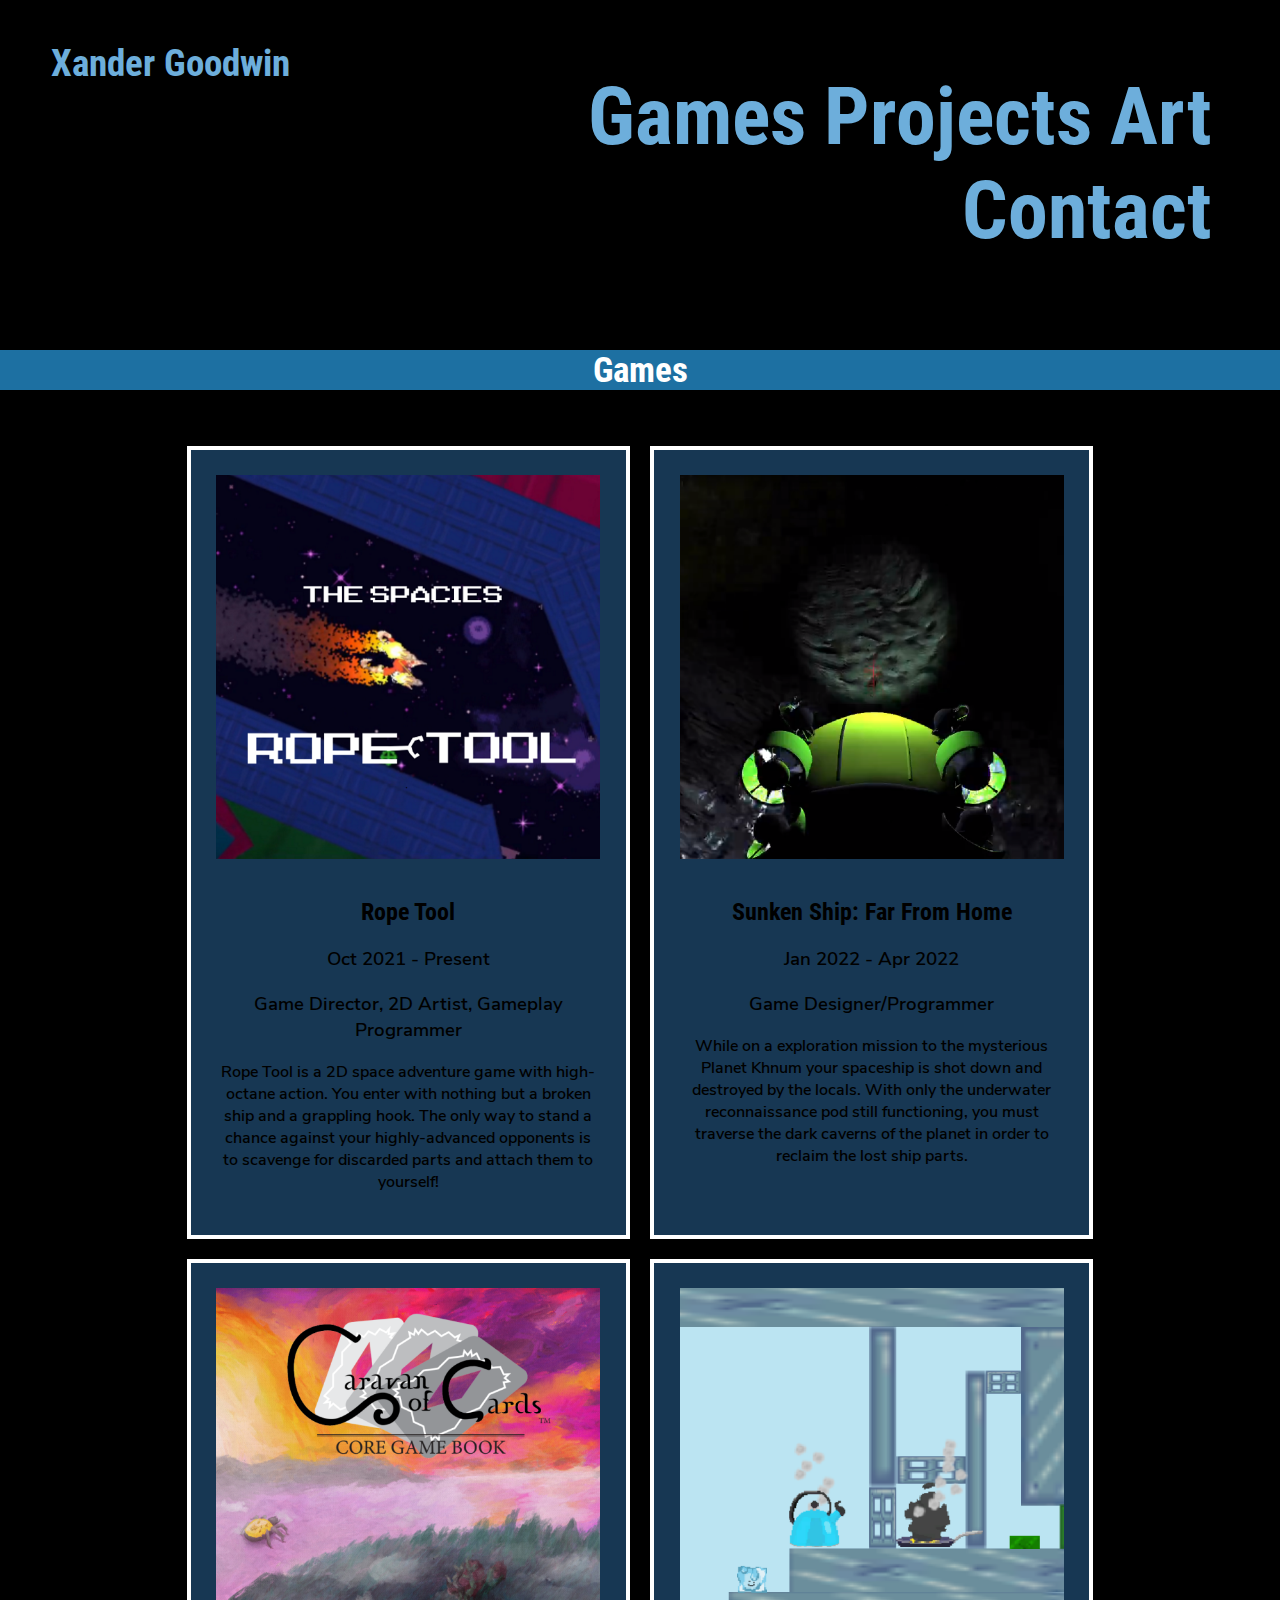
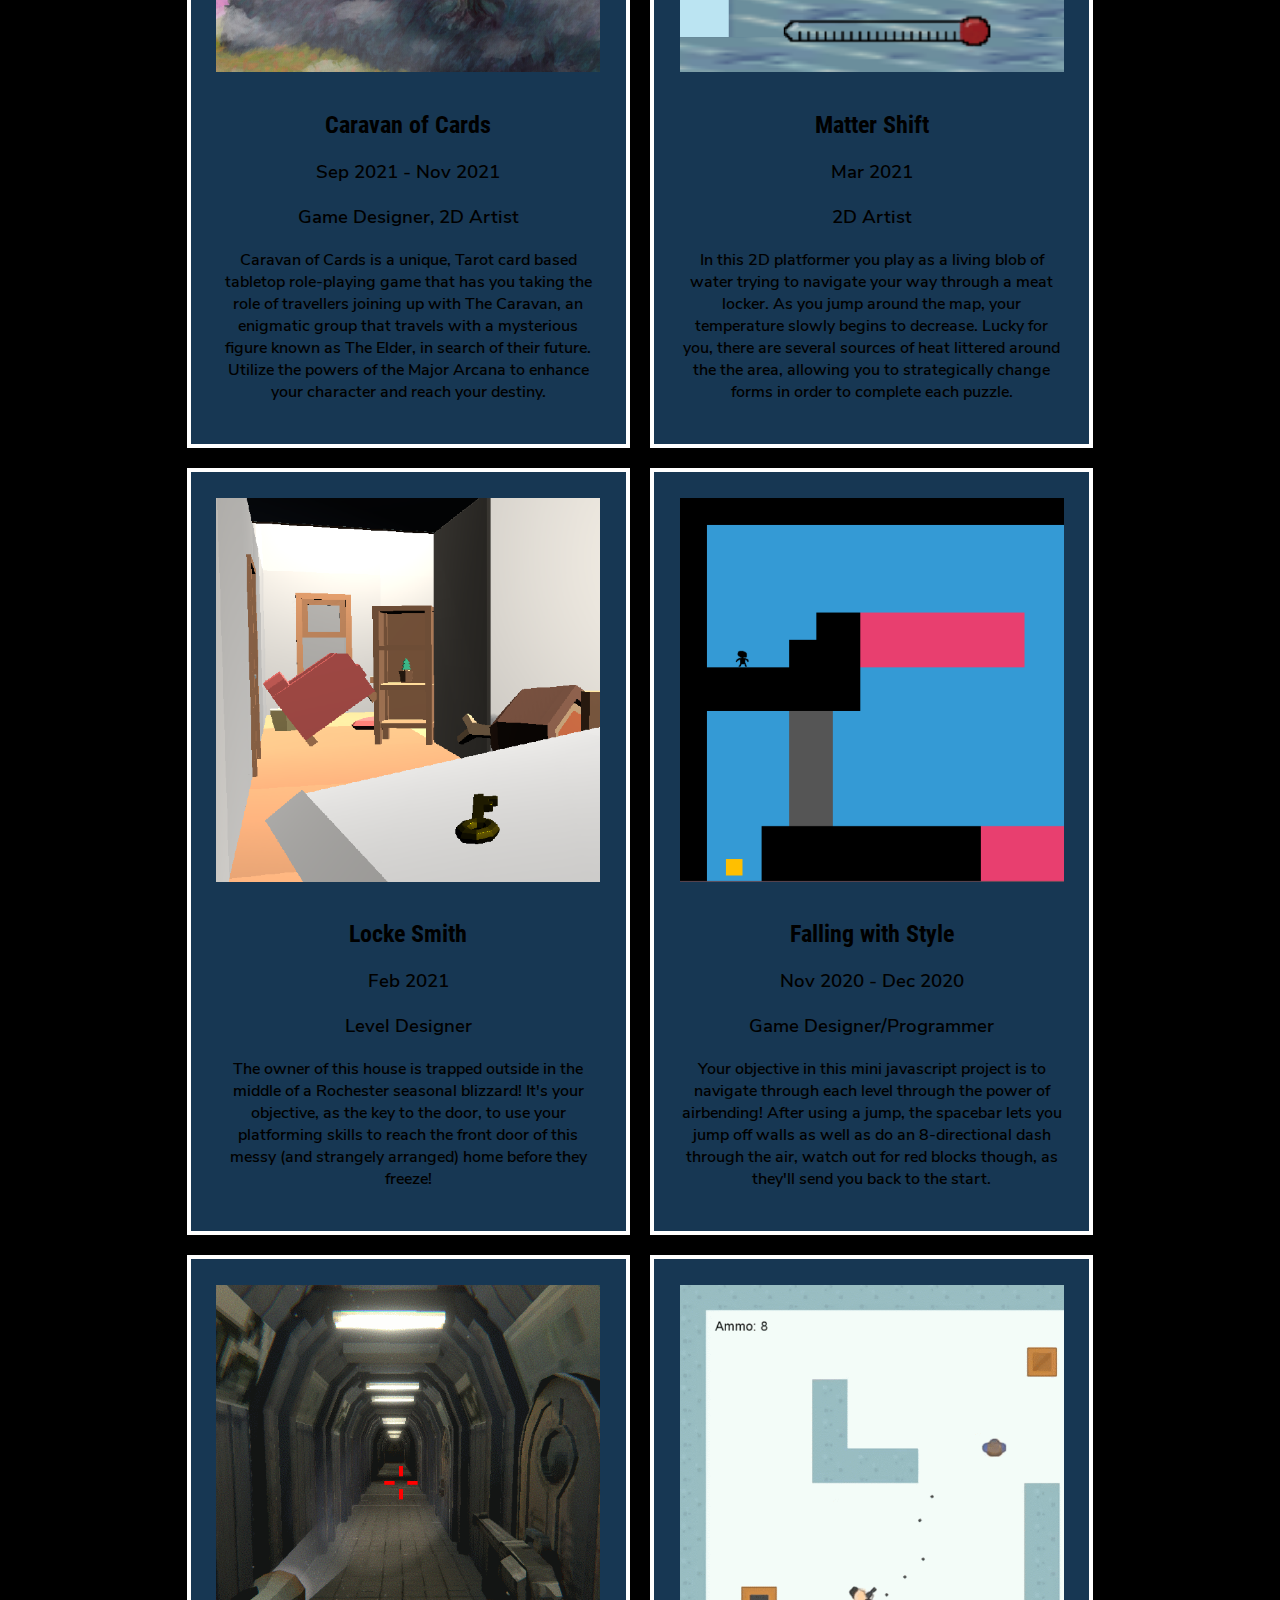
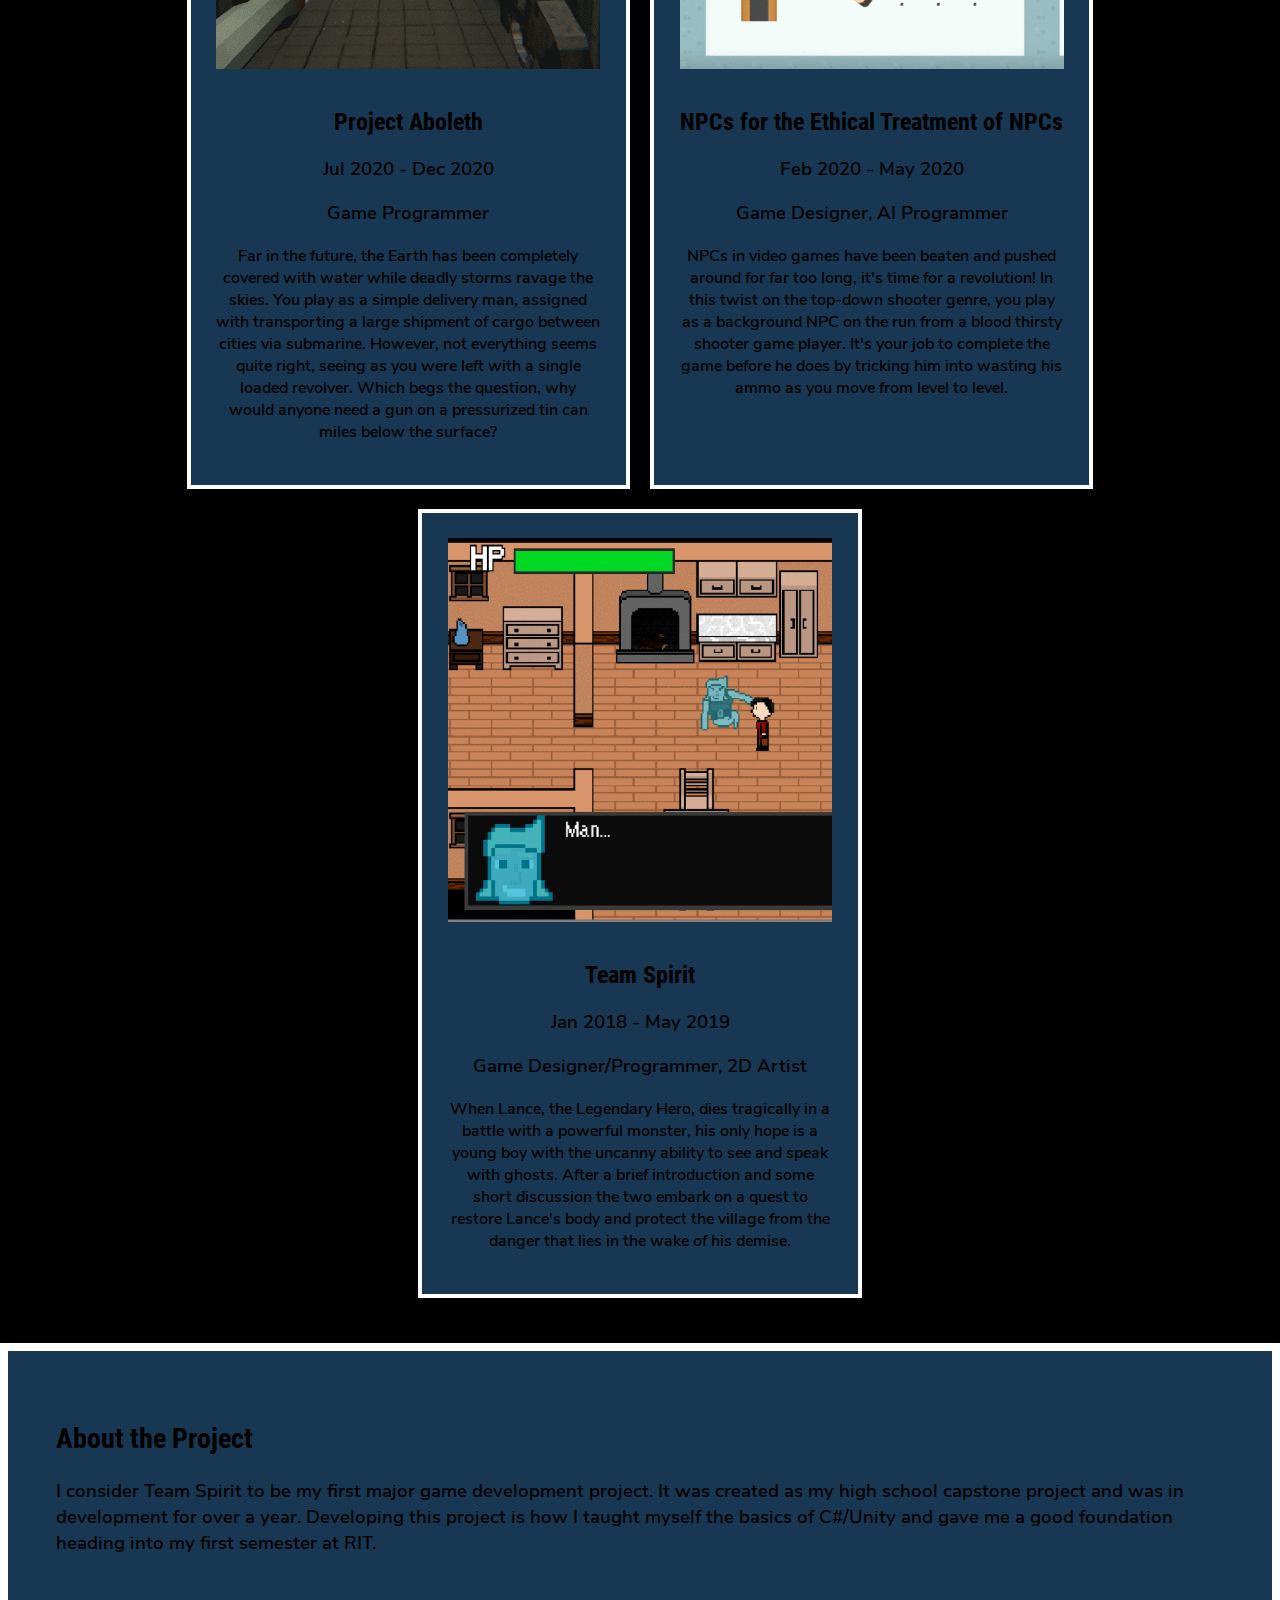
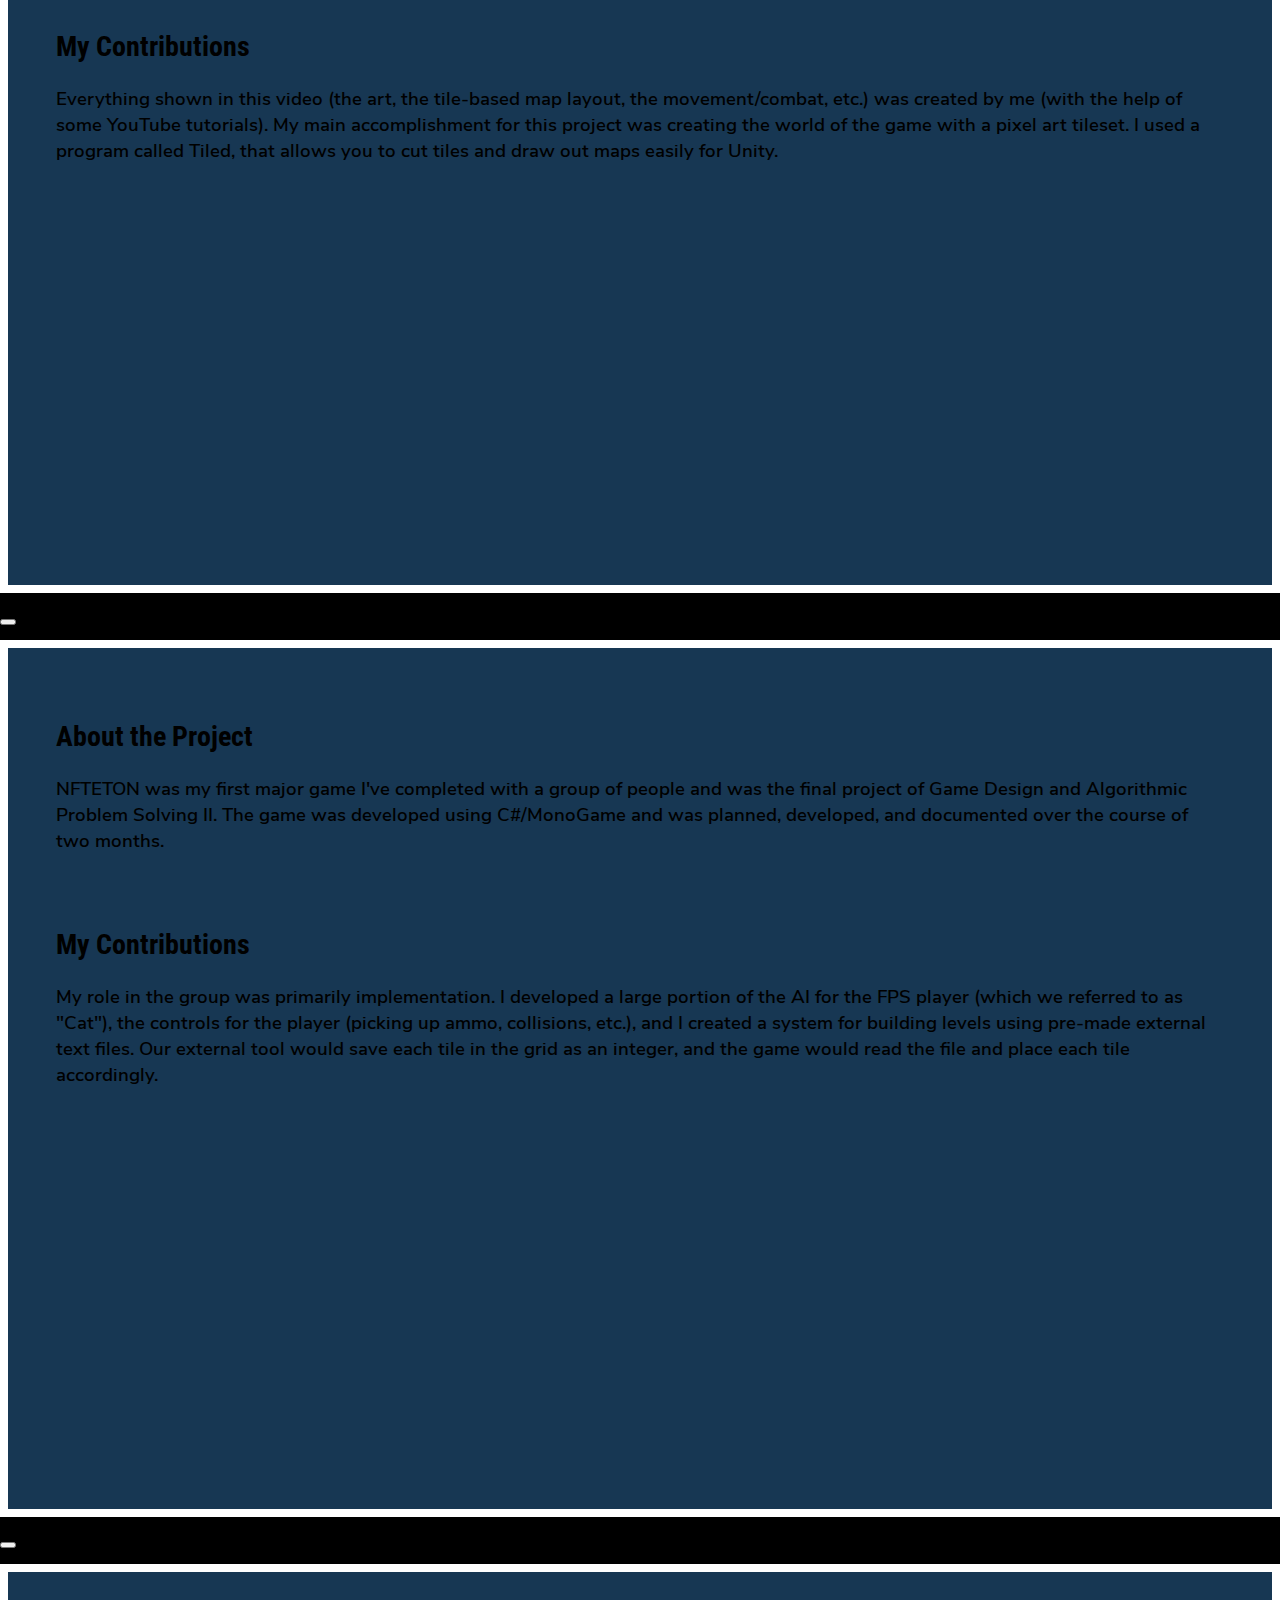
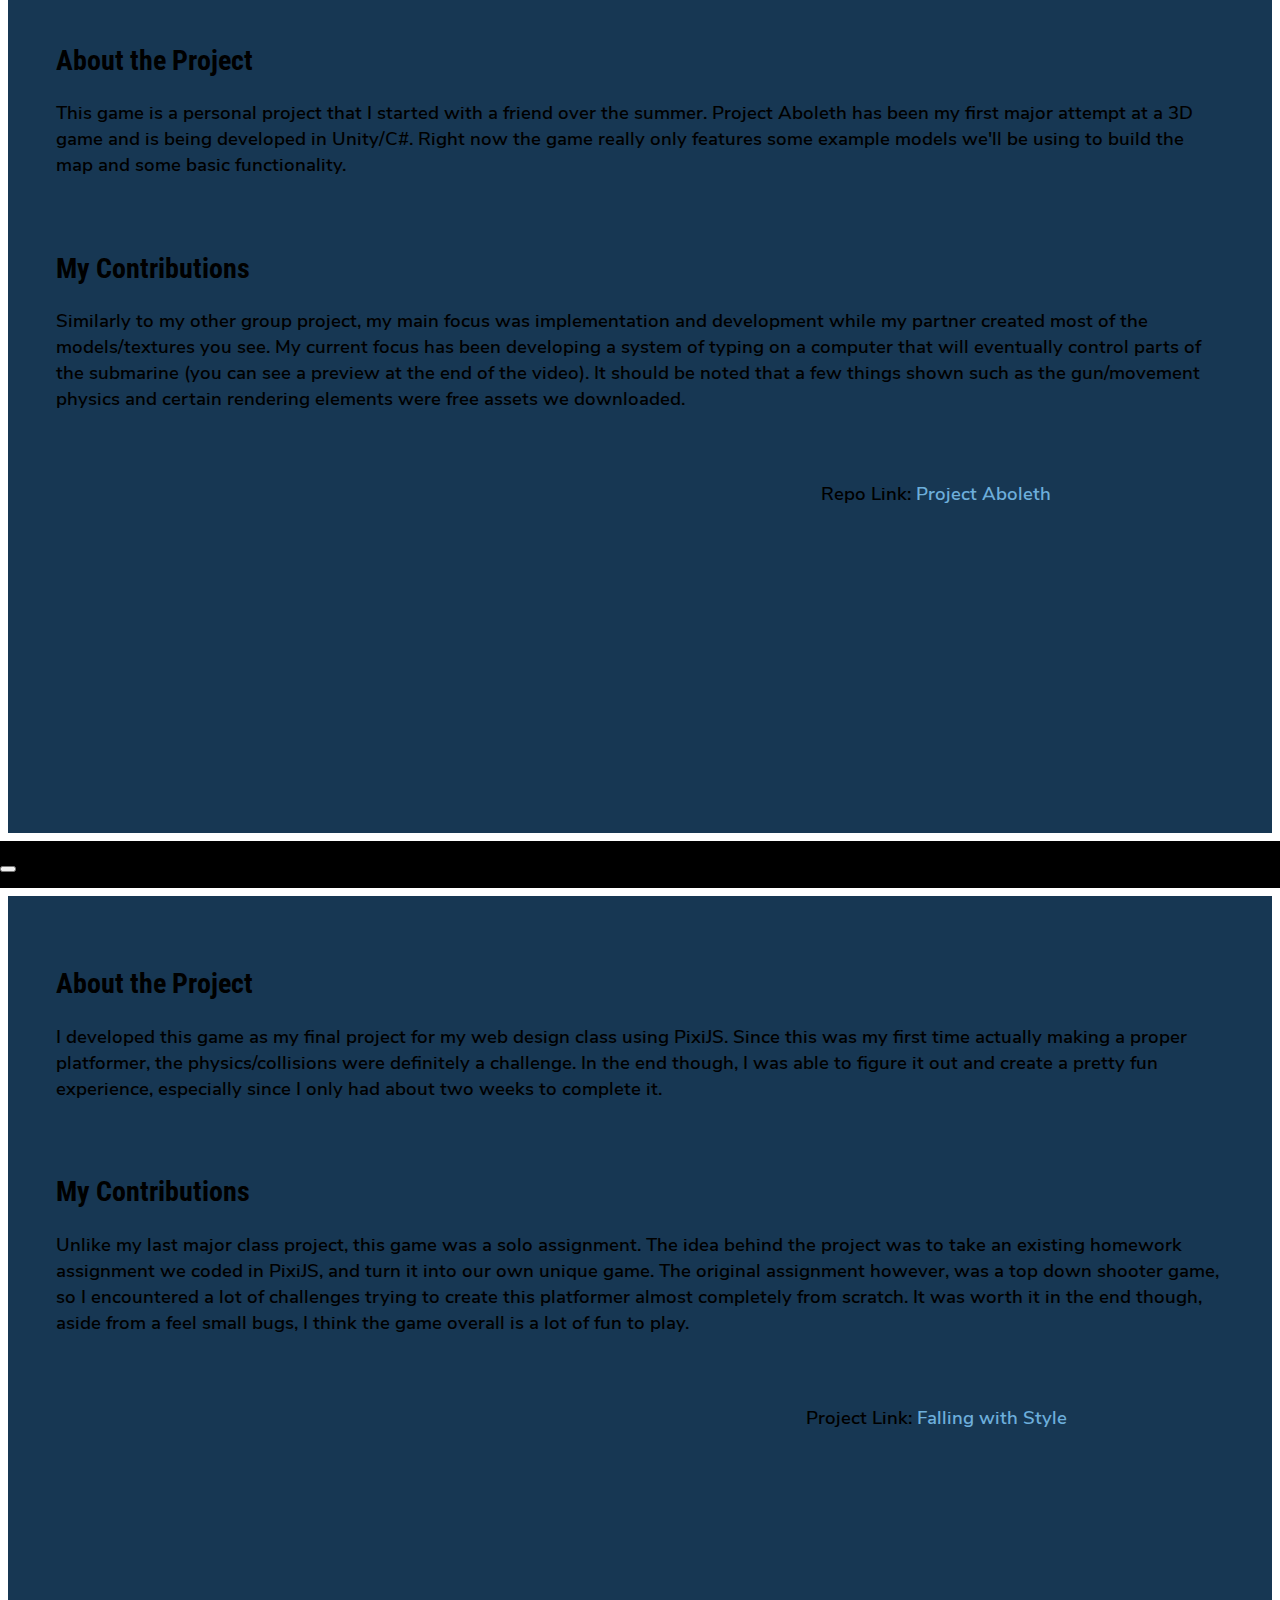
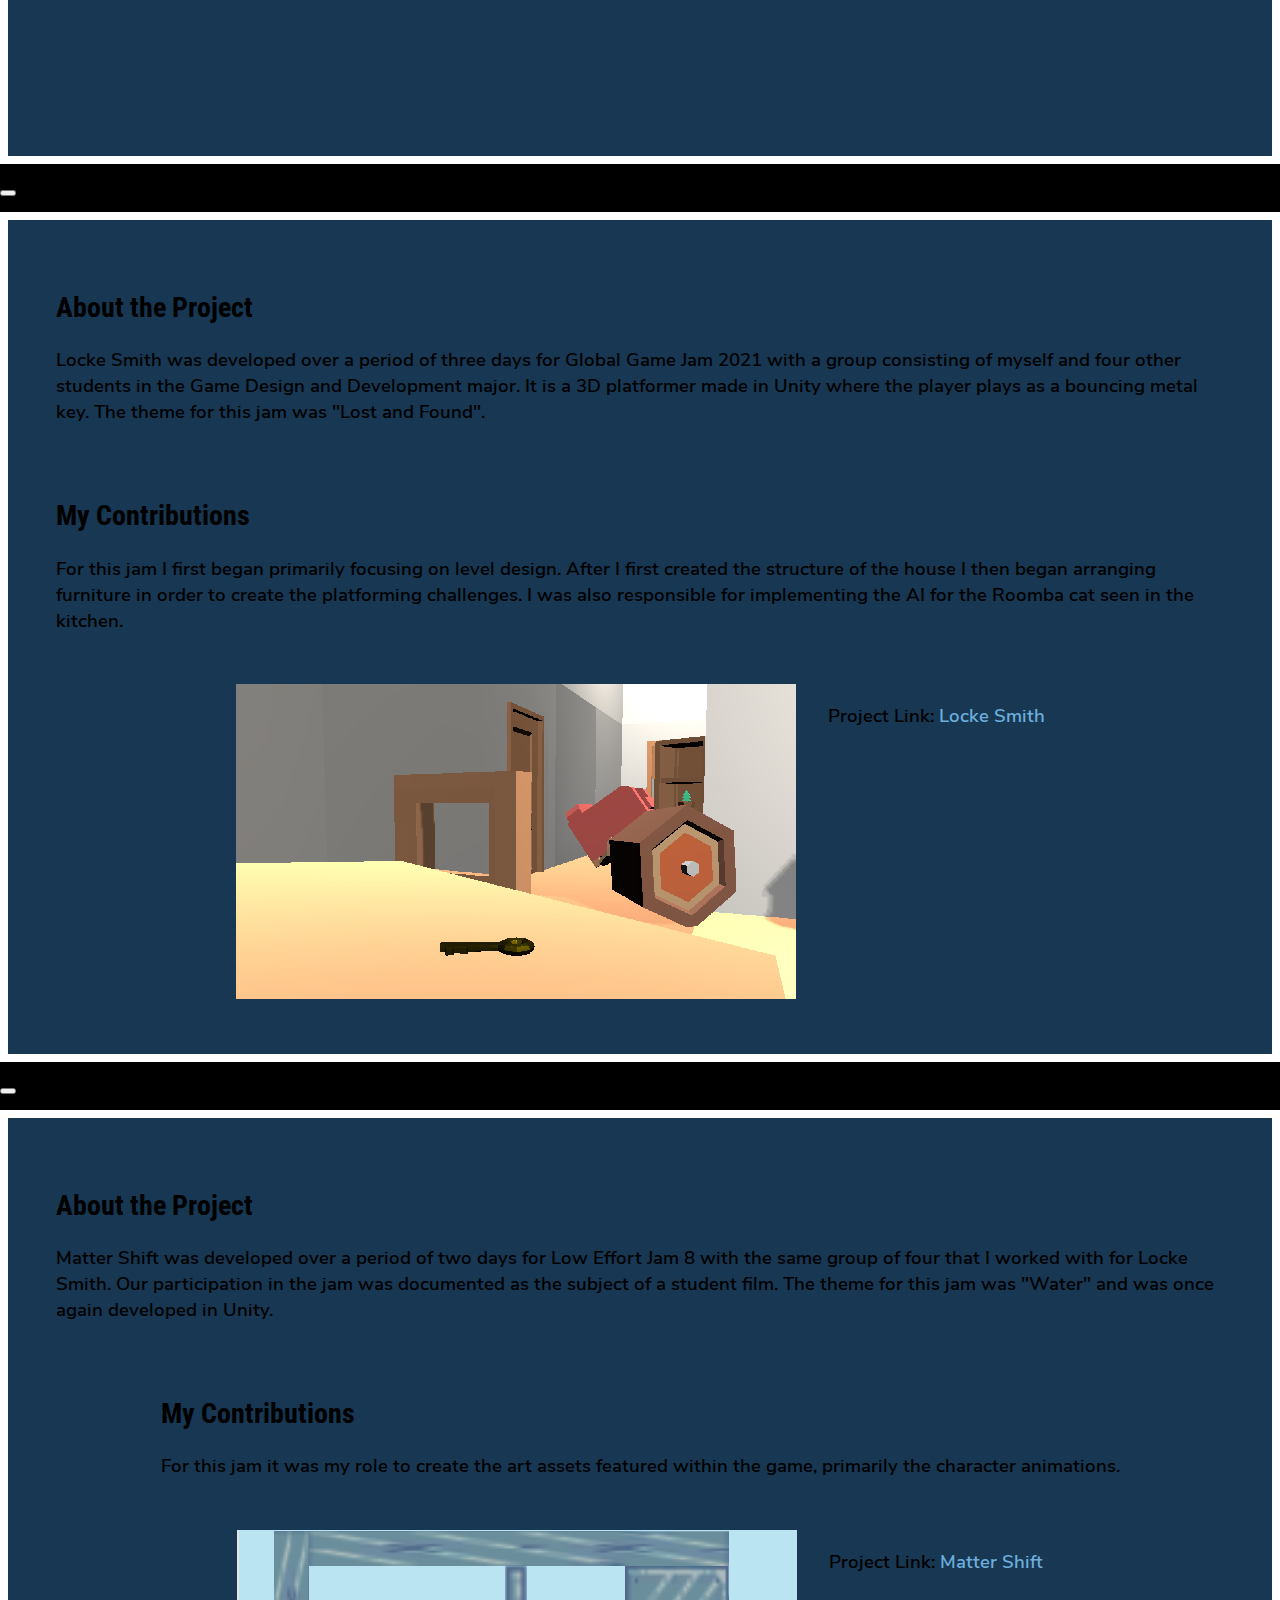
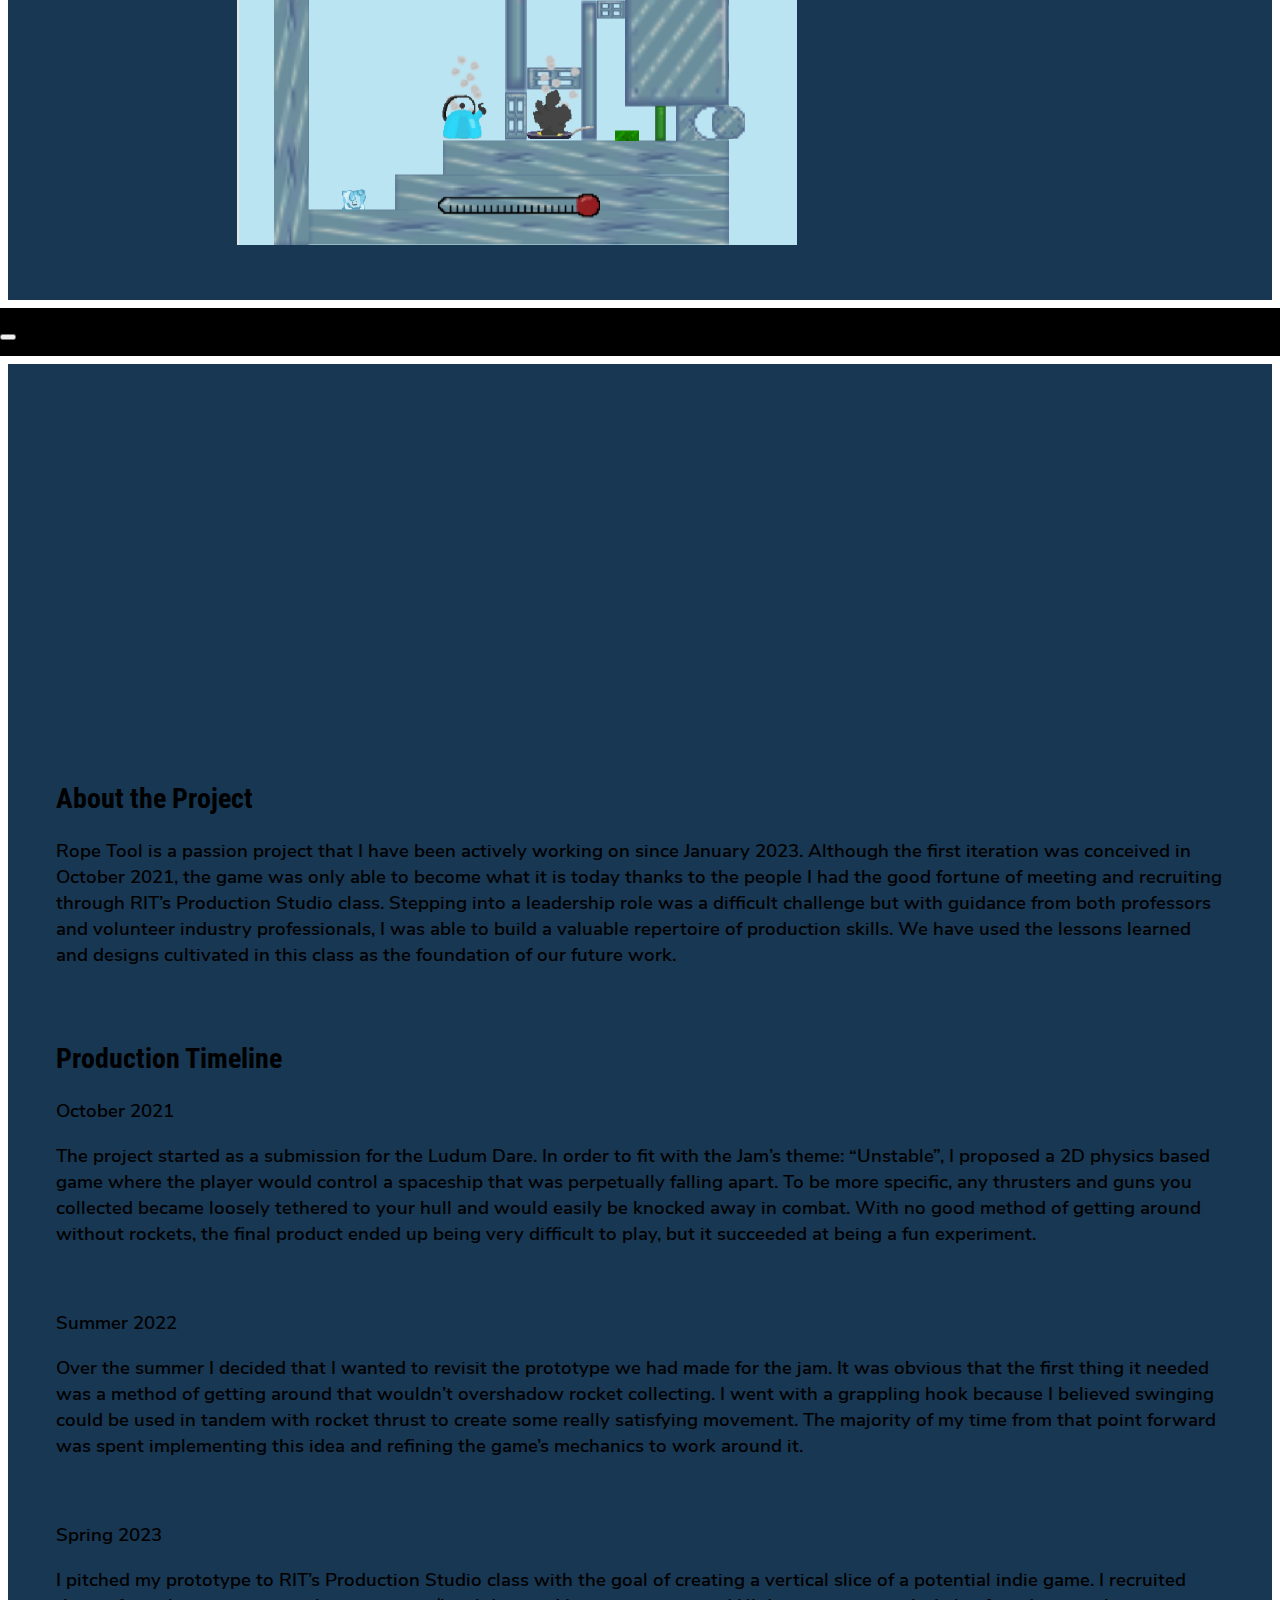
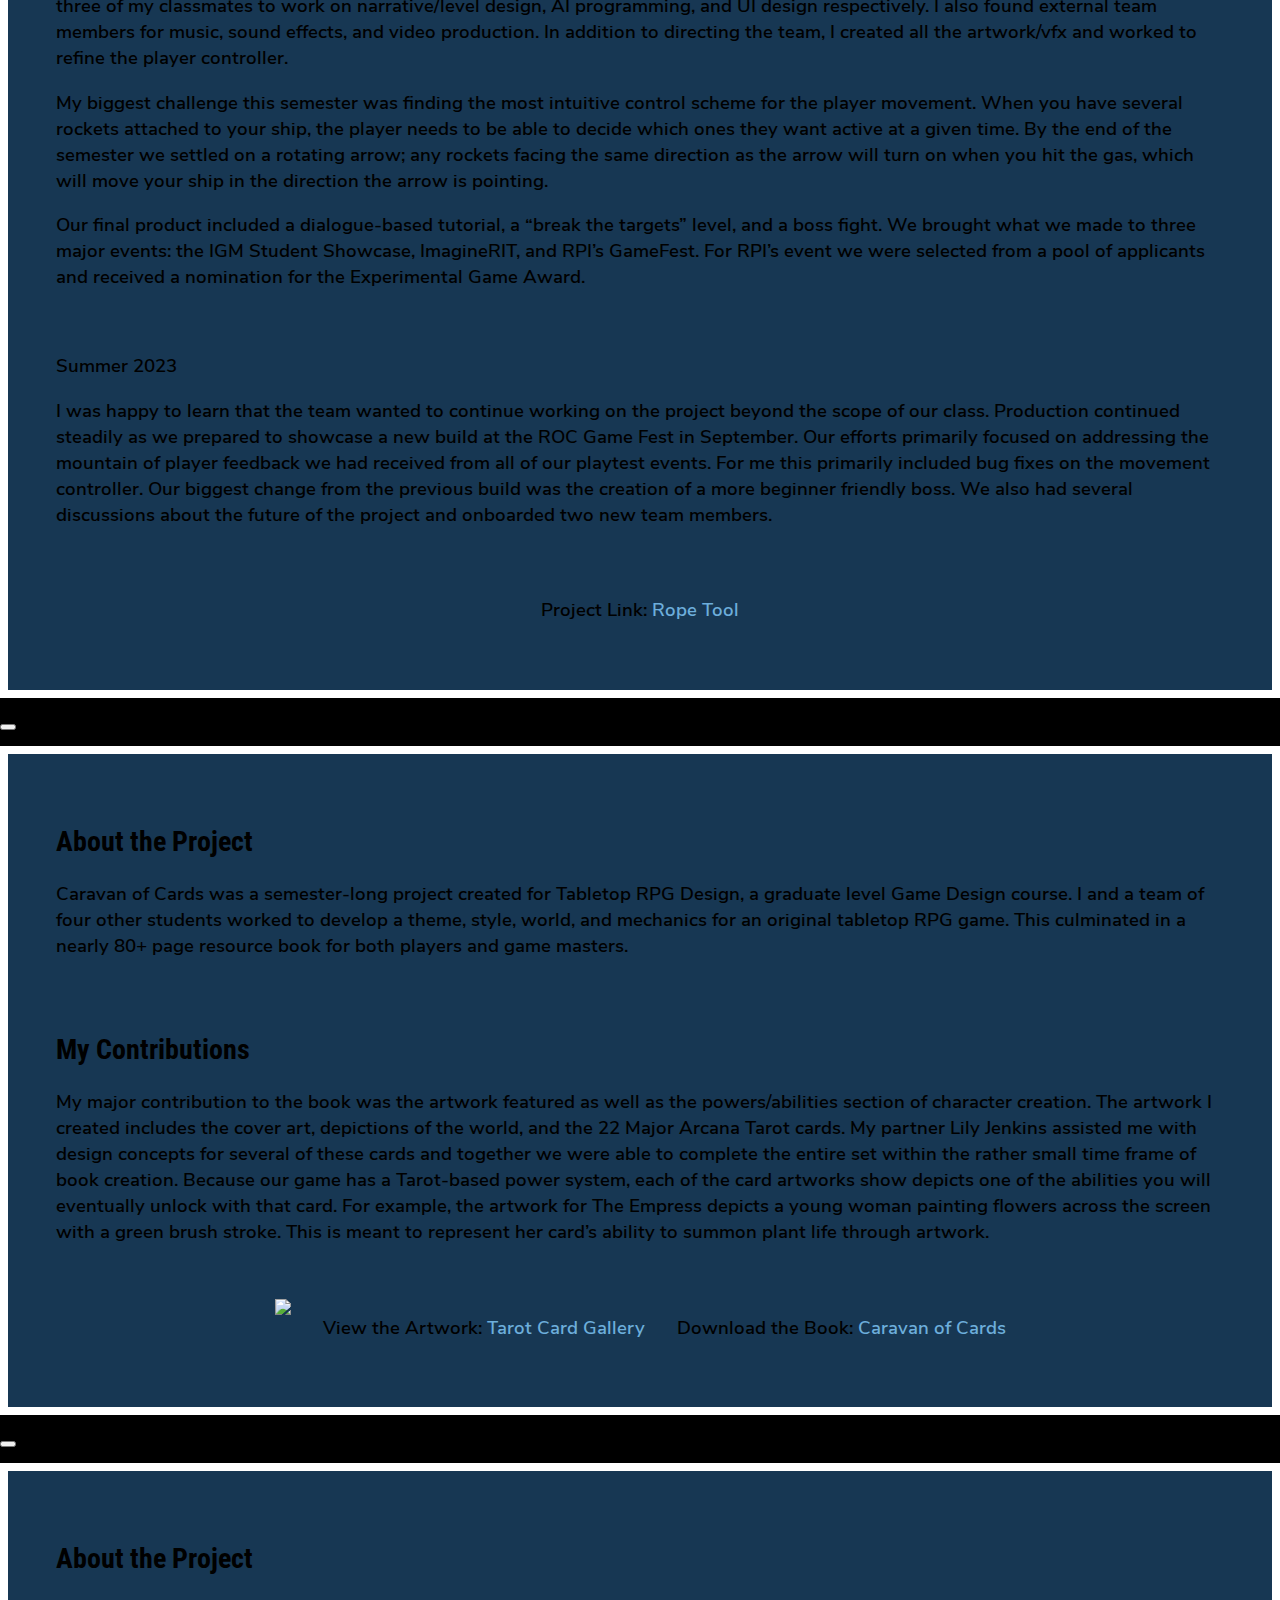
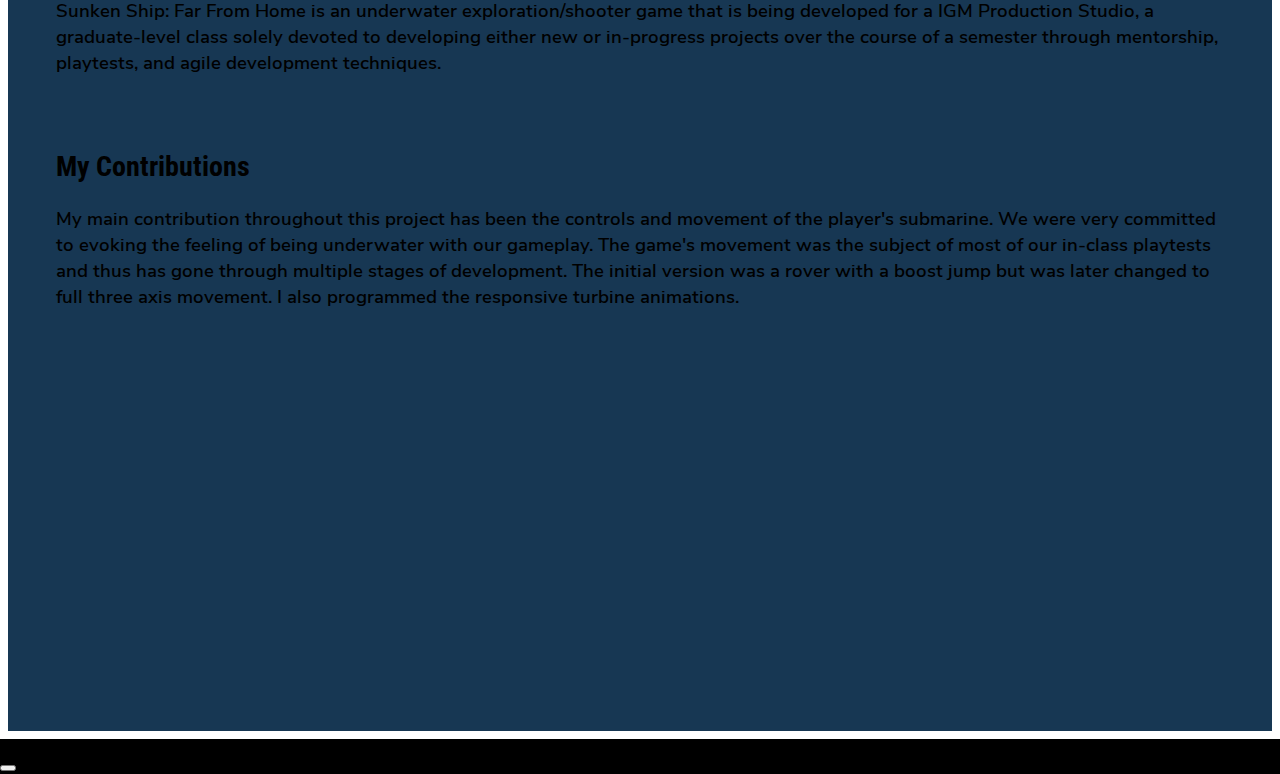
==== commit 7bd13cd2: "updated rope tool overview + resume" ====
--- a/games.html
+++ b/games.html
@@ -176,9 +176,7 @@
                         <iframe width="560" height="315" src="https://www.youtube.com/embed/QyBbl-MWqVE" title="YouTube video player" frameborder="0" allow="accelerometer; autoplay; clipboard-write; encrypted-media; gyroscope; picture-in-picture; web-share" allowfullscreen></iframe>
                         <div class=videotext1>
                             <h2 class="title is-3 has-text-info-light">About the Project</h2>
-                            <p>Rope Tool, originally titled "Gmod Rope Tool: In Space" as a reference to Garry's Mod, was developed in Unity for the 2021 Ludum Dare. In order to fit with the Jam’s theme: “Unstable”, I proposed a physics based game where the player would have to figure out how to fly a spaceship around an area when all of its parts are only loosely tethered to the main cockpit. The idea was that the parts should be easy come, easy go. You may lose a thruster or two while locked in a heated space battle, but another one you can pick up shouldn’t be too far away.</p>
-                            <br>
-                            <p>I decided I liked the initial idea enough to keep the project going, and spent most of my summer refining the prototype. Currently my plan is to take the project through the IGM Production Studio class to continue its development.</p>
+                            <p>Rope Tool is a passion project that I have been actively working on since January 2023. Although the first iteration was conceived in October 2021, the game was only able to become what it is today thanks to the people I had the good fortune of meeting and recruiting through RIT’s Production Studio class. Stepping into a leadership role was a difficult challenge but with guidance from both professors and volunteer industry professionals, I was able to build a valuable repertoire of production skills. We have used the lessons learned and designs cultivated in this class as the foundation of our future work.</p>
                         </div>
                         <div class=videotext2>
                             <h2 class="title is-3 has-text-info-light">Production Timeline</h2>
